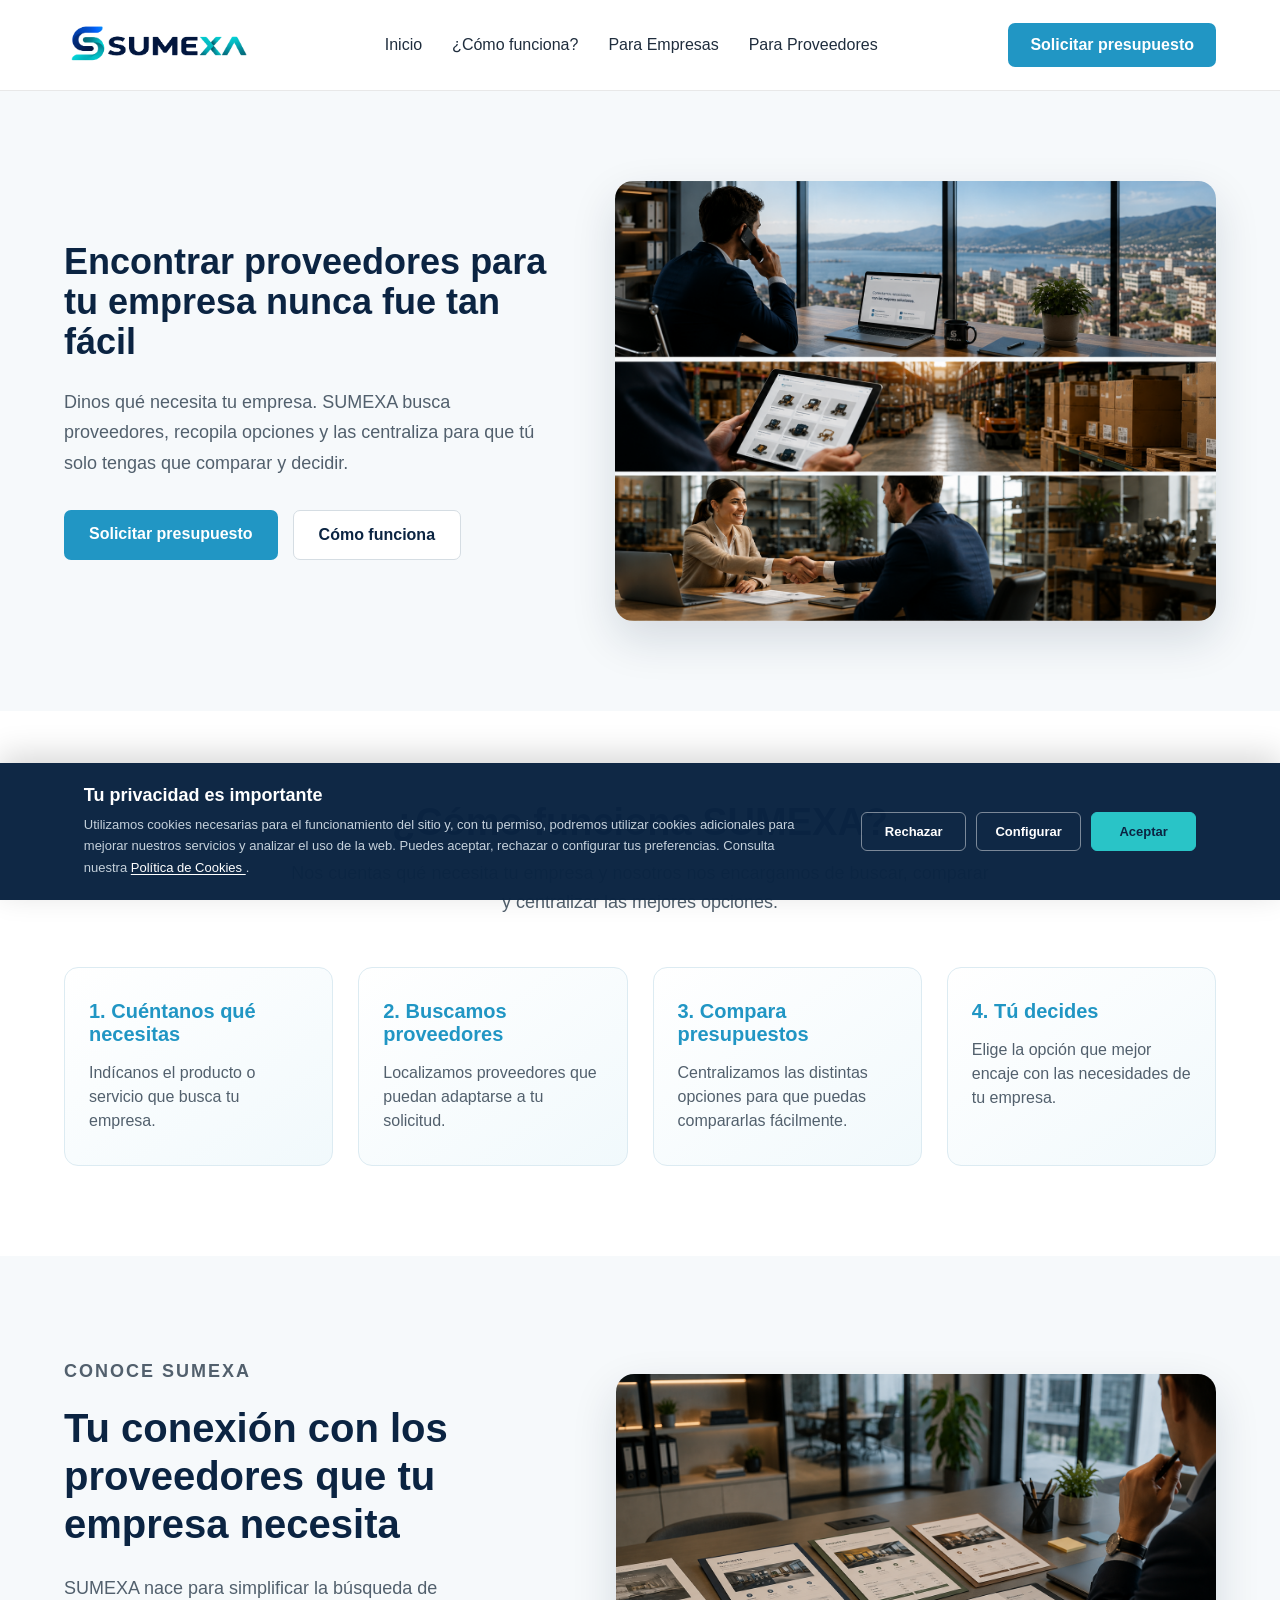
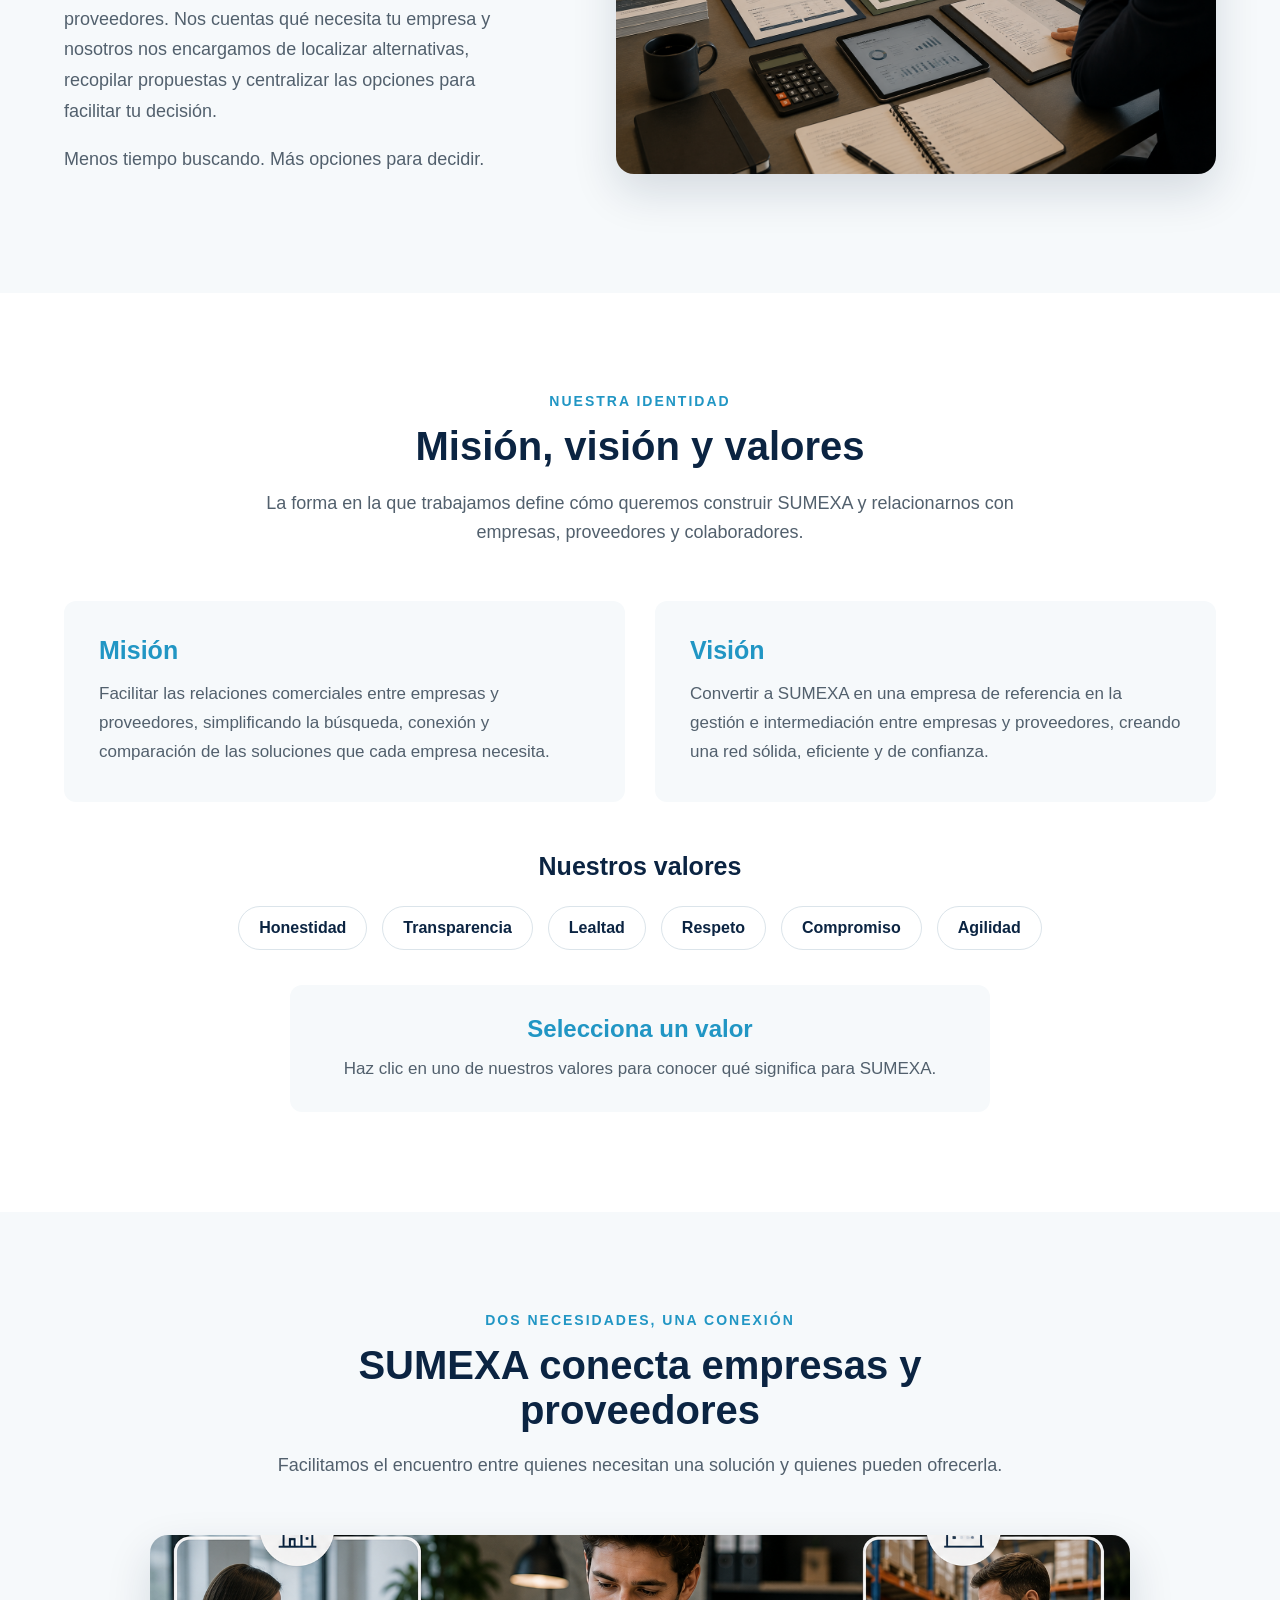
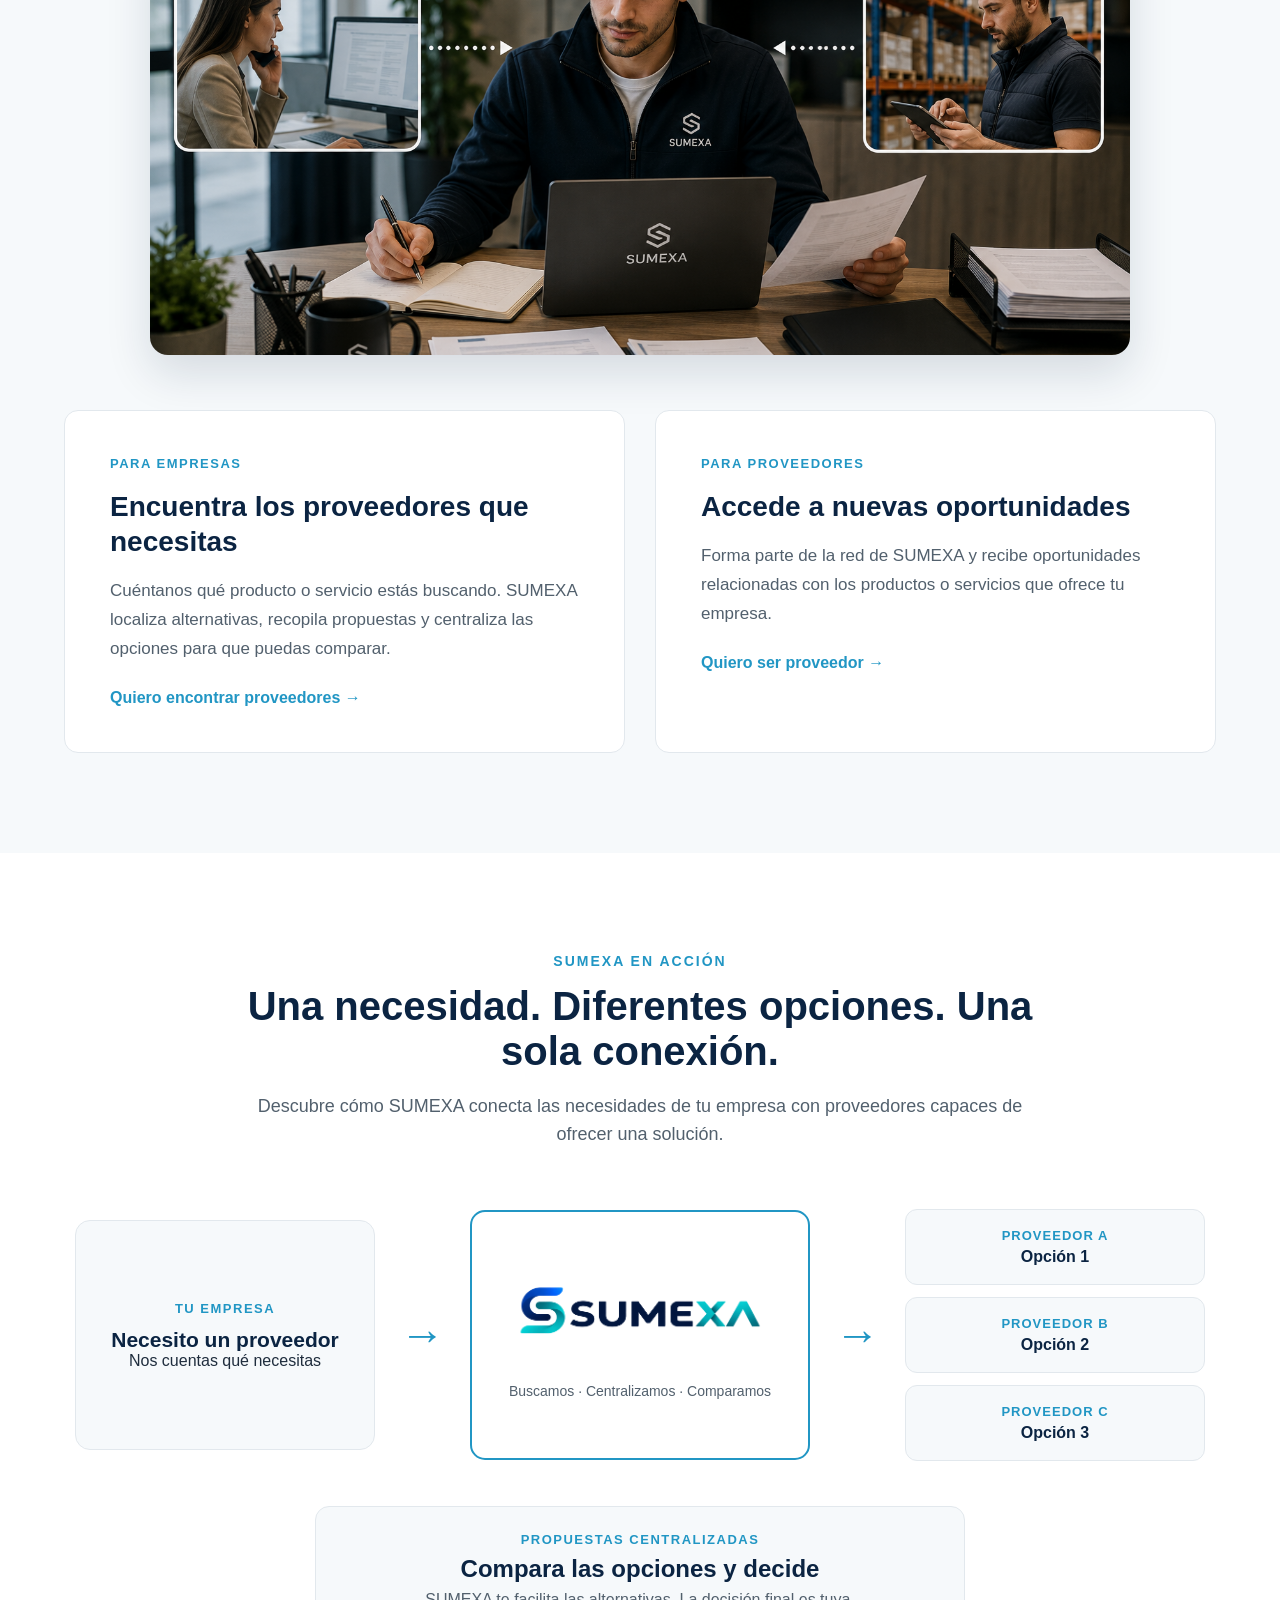
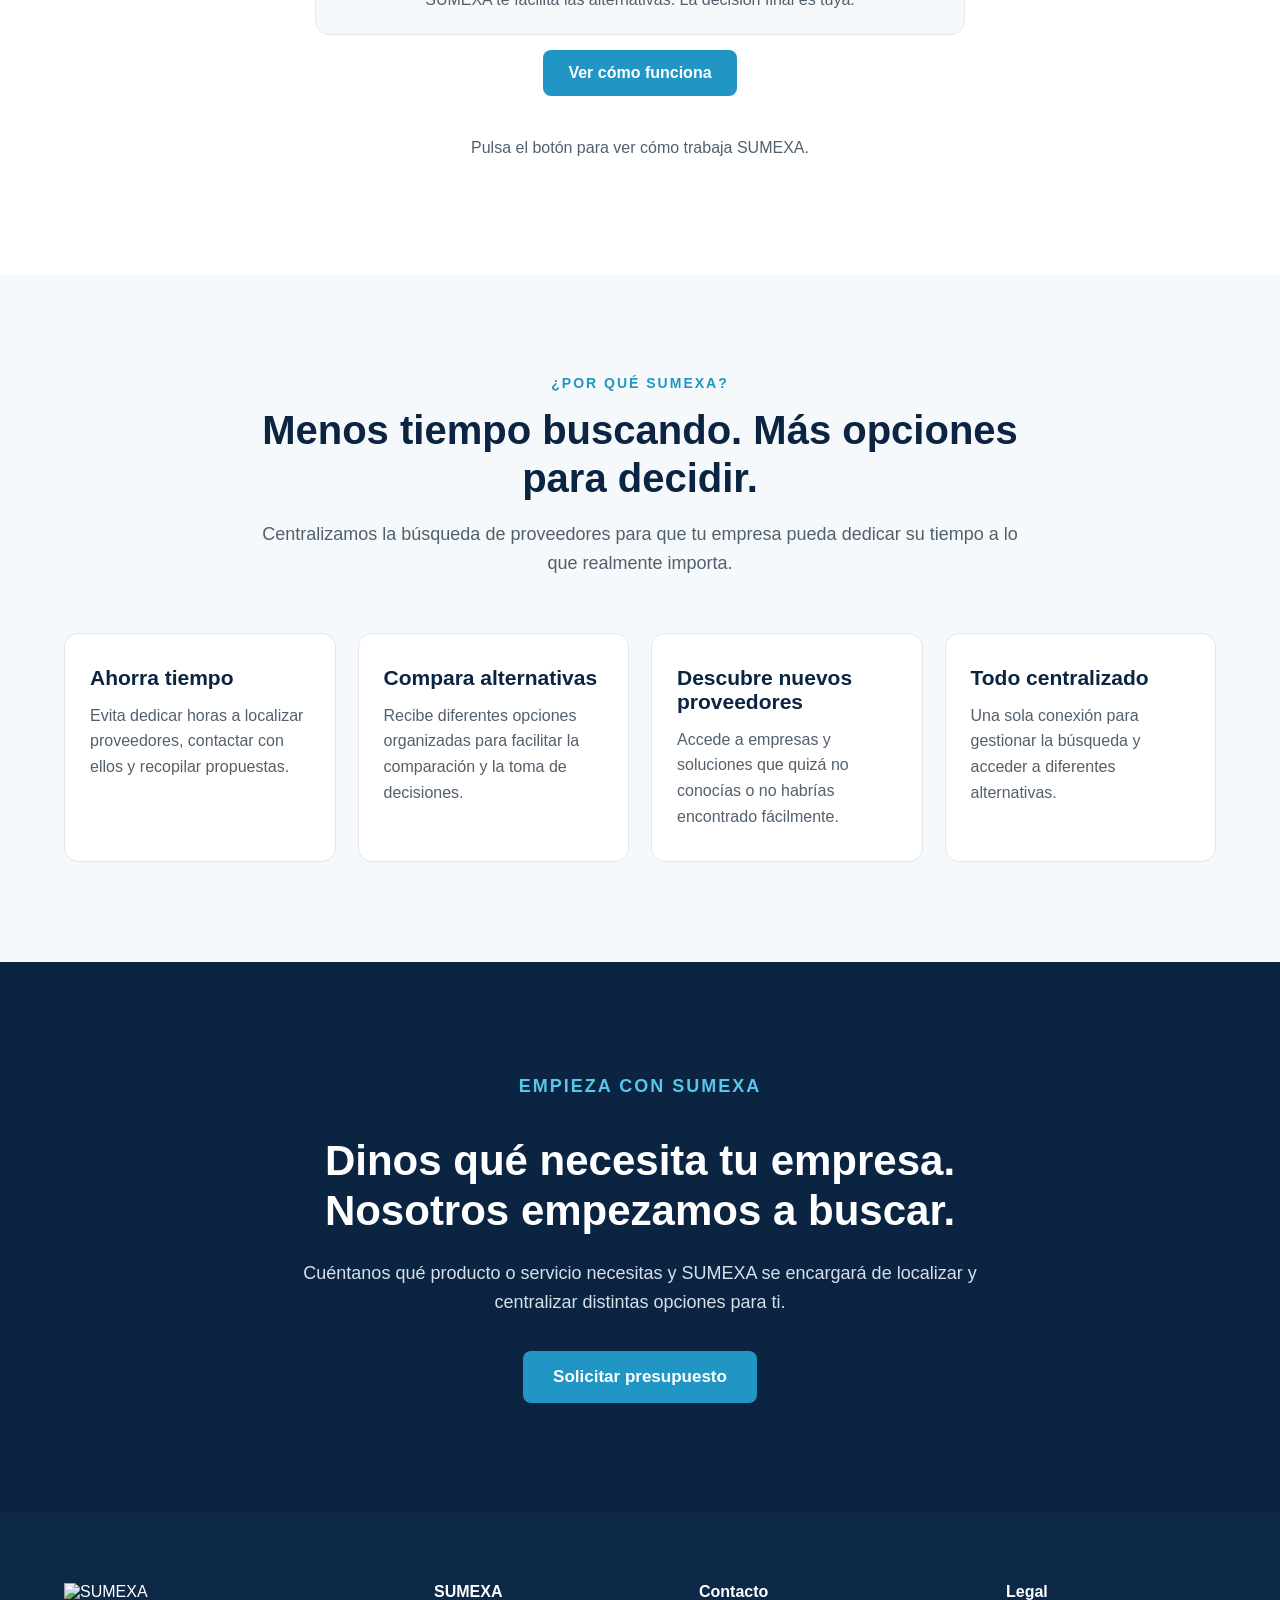
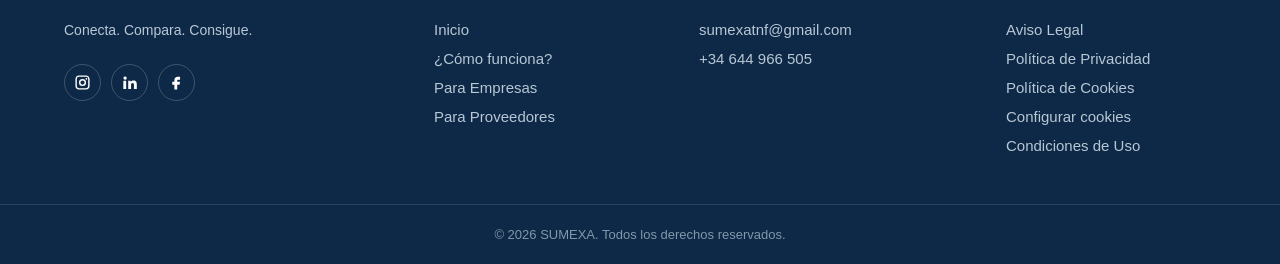
==== index.html @ 38602bdb "Add files via upload" ====
<!DOCTYPE html>
<html lang="es">

<head>
    <meta charset="UTF-8">
    <meta name="viewport" content="width=device-width, initial-scale=1.0">
    <title>SUMEXA | Conecta. Compara. Consigue.</title>
   
    <link rel="stylesheet" href="style.css">
</head>

<body> 
<header class="sumexa-header">
    <div class="sumexa-header-contenido">

        <a href="index.html" class="sumexa-header-logo">
            <img src="SUMEXA-TRANSPARENTE.png" alt="SUMEXA">
        </a>

        <nav class="sumexa-menu">
            <a href="index.html">Inicio</a>
            <a href="como-funciona.html">¿Cómo funciona?</a>
            <a href="para-empresas.html">Para Empresas</a>
            <a href="para-proveedores.html">Para Proveedores</a>
        </nav>

        <a href="solicitar-presupuesto.html" class="sumexa-header-boton">
    Solicitar presupuesto
</a>
<button class="menu-movil-boton" id="menuMovilBoton" aria-label="Abrir menú">
    ☰
</button>
    </div>
</header>
<main>

    <section class="hero">

    <div class="contenedor hero-inicio-grid">

        <div class="hero-inicio-texto">

            <h1>
                Encontrar proveedores para tu empresa nunca fue tan fácil
            </h1>

            <p>
                Dinos qué necesita tu empresa. SUMEXA busca proveedores,
                recopila opciones y las centraliza para que tú solo tengas
                que comparar y decidir.
            </p>

            <div class="hero-botones">
                <a href="solicitar-presupuesto.html" class="boton-principal">Solicitar presupuesto</a>
                <a href="como-funciona.html" class="boton-secundario">Cómo funciona</a>
            </div>

        </div>

        <div class="hero-inicio-imagen">
            <img src="inicio-conexion.png"
                 alt="SUMEXA conectando empresas con diferentes proveedores">
        </div>

    </div>

</section>
<section class="como-funciona">
    <div class="contenedor">

        <h2>¿Cómo funciona SUMEXA?</h2>

        <p class="subtitulo-seccion">
            Nos cuentas qué necesita tu empresa y nosotros nos encargamos de buscar, comparar y centralizar las mejores opciones.
        </p>

        <div class="pasos">

            <div class="paso">
                <h3>1. Cuéntanos qué necesitas</h3>
                <p>Indícanos el producto o servicio que busca tu empresa.</p>
            </div>

            <div class="paso">
                <h3>2. Buscamos proveedores</h3>
                <p>Localizamos proveedores que puedan adaptarse a tu solicitud.</p>
            </div>

            <div class="paso">
                <h3>3. Compara presupuestos</h3>
                <p>Centralizamos las distintas opciones para que puedas compararlas fácilmente.</p>
            </div>

            <div class="paso">
                <h3>4. Tú decides</h3>
                <p>Elige la opción que mejor encaje con las necesidades de tu empresa.</p>
            </div>

        </div>

    </div>
</section>
<section class="que-es-sumexa">
    <div class="contenedor que-es-contenido">

        <div class="que-es-texto">
            <p class="etiqueta">CONOCE SUMEXA</p>

            <h2>Tu conexión con los proveedores que tu empresa necesita</h2>

            <p>
                SUMEXA nace para simplificar la búsqueda de proveedores.
                Nos cuentas qué necesita tu empresa y nosotros nos encargamos
                de localizar alternativas, recopilar propuestas y centralizar
                las opciones para facilitar tu decisión.
            </p>

            <p>
                Menos tiempo buscando. Más opciones para decidir.
            </p>
        </div>

       <div class="que-es-imagen">
    <img src="inicio-comparacion.png"
         alt="Empresa comparando diferentes propuestas de proveedores">
</div>

    </div>
</section>
<section class="identidad-sumexa">
    <div class="contenedor">

        <div class="titulo-identidad">
            <p class="etiqueta">NUESTRA IDENTIDAD</p>
            <h2>Misión, visión y valores</h2>
            <p>
                La forma en la que trabajamos define cómo queremos construir SUMEXA
                y relacionarnos con empresas, proveedores y colaboradores.
            </p>
        </div>

        <div class="bloques-identidad">

            <div class="bloque-identidad">
                <h3>Misión</h3>
                <p>
                    Facilitar las relaciones comerciales entre empresas y proveedores,
                    simplificando la búsqueda, conexión y comparación de las soluciones
                    que cada empresa necesita.
                </p>
            </div>

            <div class="bloque-identidad">
                <h3>Visión</h3>
                <p>
                    Convertir a SUMEXA en una empresa de referencia en la gestión e
                    intermediación entre empresas y proveedores, creando una red sólida,
                    eficiente y de confianza.
                </p>
            </div>

        </div>

        <div class="valores">
            <h3>Nuestros valores</h3>

            <div class="lista-valores">

    <button class="valor-btn" onclick="mostrarValor('honestidad')">Honestidad</button>
    <button class="valor-btn" onclick="mostrarValor('transparencia')">Transparencia</button>
    <button class="valor-btn" onclick="mostrarValor('lealtad')">Lealtad</button>
    <button class="valor-btn" onclick="mostrarValor('respeto')">Respeto</button>
    <button class="valor-btn" onclick="mostrarValor('compromiso')">Compromiso</button>
    <button class="valor-btn" onclick="mostrarValor('agilidad')">Agilidad</button>

</div>

<div id="explicacion-valor" class="explicacion-valor">
    <h4 id="titulo-valor">Selecciona un valor</h4>
    <p id="texto-valor">
        Haz clic en uno de nuestros valores para conocer qué significa para SUMEXA.
    </p>
</div>
        </div>

    </div>
</section>
<section class="para-quien">
    <div class="contenedor">

        <div class="titulo-para-quien">
            <p class="etiqueta">DOS NECESIDADES, UNA CONEXIÓN</p>
            <h2>SUMEXA conecta empresas y proveedores</h2>
            <p>
                Facilitamos el encuentro entre quienes necesitan una solución
                y quienes pueden ofrecerla.
            </p>
        </div>
<div class="para-quien-imagen">
    <img src="inicio-intermediacion.png"
         alt="SUMEXA intermediando entre una empresa y un proveedor">
</div>
        <div class="opciones-sumexa">

            <div class="opcion-sumexa">
                <span class="tipo-opcion">PARA EMPRESAS</span>
                <h3>Encuentra los proveedores que necesitas</h3>
                <p>
                    Cuéntanos qué producto o servicio estás buscando.
                    SUMEXA localiza alternativas, recopila propuestas y
                    centraliza las opciones para que puedas comparar.
                </p>

                <a href="solicitar-presupuesto.html" class="enlace-opcion">
                    Quiero encontrar proveedores →
                </a>
            </div>

            <div class="opcion-sumexa">
                <span class="tipo-opcion">PARA PROVEEDORES</span>
                <h3>Accede a nuevas oportunidades</h3>
                <p>
                    Forma parte de la red de SUMEXA y recibe oportunidades
                    relacionadas con los productos o servicios que ofrece
                    tu empresa.
                </p>

                <a href="#" class="enlace-opcion">
                    Quiero ser proveedor →
                </a>
            </div>

        </div>

    </div>
</section>
<!-- SUMEXA EN ACCIÓN -->

<section class="sumexa-accion">

    <div class="contenedor">

        <div class="titulo-accion">
            <p class="etiqueta">SUMEXA EN ACCIÓN</p>
            <h2>Una necesidad. Diferentes opciones. Una sola conexión.</h2>
            <p>
                Descubre cómo SUMEXA conecta las necesidades de tu empresa
                con proveedores capaces de ofrecer una solución.
            </p>
        </div>

        <div class="flujo-sumexa">

    <!-- EMPRESA -->
    <div class="elemento-flujo empresa-flujo">
        <span>TU EMPRESA</span>
        <h3>Necesito un proveedor</h3>
        <p class="detalle-flujo">Nos cuentas qué necesitas</p>
    </div>

    <div class="flecha-flujo flecha-1">→</div>

    <!-- SUMEXA -->
    <div class="elemento-flujo centro-sumexa">
        <img src="SUMEXA-TRANSPARENTE.png" alt="SUMEXA">
        <p>Buscamos · Centralizamos · Comparamos</p>
    </div>

    <div class="flecha-flujo flecha-2">→</div>

    <!-- PROVEEDORES -->
    <div class="grupo-proveedores">

        <div class="proveedor proveedor-a">
            <span>PROVEEDOR A</span>
            <p>Opción 1</p>
        </div>

        <div class="proveedor proveedor-b">
            <span>PROVEEDOR B</span>
            <p>Opción 2</p>
        </div>

        <div class="proveedor proveedor-c">
            <span>PROVEEDOR C</span>
            <p>Opción 3</p>
        </div>

    </div>

</div>

<div id="resultado-flujo" class="resultado-flujo">
    <span>PROPUESTAS CENTRALIZADAS</span>
    <h3>Compara las opciones y decide</h3>
    <p>SUMEXA te facilita las alternativas. La decisión final es tuya.</p>
</div>

        <button id="iniciar-flujo" class="boton-flujo">
            Ver cómo funciona
        </button>

        <div id="mensaje-flujo" class="mensaje-flujo">
            Pulsa el botón para ver cómo trabaja SUMEXA.
        </div>

    </div>

</section>
<section class="beneficios-sumexa">
    <div class="contenedor">

        <div class="titulo-beneficios">
            <p class="etiqueta">¿POR QUÉ SUMEXA?</p>
            <h2>Menos tiempo buscando. Más opciones para decidir.</h2>
            <p>
                Centralizamos la búsqueda de proveedores para que tu empresa
                pueda dedicar su tiempo a lo que realmente importa.
            </p>
        </div>

        <div class="grid-beneficios">

            <div class="beneficio">
                <h3>Ahorra tiempo</h3>
                <p>
                    Evita dedicar horas a localizar proveedores,
                    contactar con ellos y recopilar propuestas.
                </p>
            </div>

            <div class="beneficio">
                <h3>Compara alternativas</h3>
                <p>
                    Recibe diferentes opciones organizadas para facilitar
                    la comparación y la toma de decisiones.
                </p>
            </div>

            <div class="beneficio">
                <h3>Descubre nuevos proveedores</h3>
                <p>
                    Accede a empresas y soluciones que quizá no conocías
                    o no habrías encontrado fácilmente.
                </p>
            </div>

            <div class="beneficio">
                <h3>Todo centralizado</h3>
                <p>
                    Una sola conexión para gestionar la búsqueda y
                    acceder a diferentes alternativas.
                </p>
            </div>

        </div>

    </div>
</section>
<section class="cta-final">
    <div class="contenedor cta-contenido">

        <p class="etiqueta">EMPIEZA CON SUMEXA</p>

        <h2>Dinos qué necesita tu empresa. Nosotros empezamos a buscar.</h2>

        <p>
            Cuéntanos qué producto o servicio necesitas y SUMEXA se encargará
            de localizar y centralizar distintas opciones para ti.
        </p>

        <a href="solicitar-presupuesto.html" class="boton-cta-final">
    Solicitar presupuesto
</a>

    </div>
</section>
</main>
<footer class="footer-sumexa">

    <div class="contenedor footer-contenido">

        <!-- MARCA -->
        <div class="footer-marca">

            <img src="sumexa-transparente.png" alt="SUMEXA">

            <p>Conecta. Compara. Consigue.</p>

            <div class="footer-redes">

                <!-- Instagram -->
                <a href="https://www.instagram.com/sumexa.es/" target="_blank" aria-label="Instagram">
                    <svg viewBox="0 0 24 24">
                        <path d="M7 2C4.2 2 2 4.2 2 7v10c0 2.8 2.2 5 5 5h10c2.8 0 5-2.2 5-5V7c0-2.8-2.2-5-5-5H7zm10 2c1.7 0 3 1.3 3 3v10c0 1.7-1.3 3-3 3H7c-1.7 0-3-1.3-3-3V7c0-1.7 1.3-3 3-3h10zm.5 1.5a1.25 1.25 0 1 0 0 2.5 1.25 1.25 0 0 0 0-2.5zM12 7a5 5 0 1 0 0 10 5 5 0 0 0 0-10zm0 2a3 3 0 1 1 0 6 3 3 0 0 1 0-6z"/>
                    </svg>
                </a>

                <!-- LinkedIn -->
                <a href="#" target="_blank" aria-label="LinkedIn">
                    <svg viewBox="0 0 24 24">
                        <path d="M5.3 3.5A2.3 2.3 0 1 1 5.3 8a2.3 2.3 0 0 1 0-4.5zM3.3 9.5h4V21h-4V9.5zm6.5 0h3.8v1.6h.1c.5-1 1.8-2 3.8-2 4 0 4.8 2.6 4.8 6.1V21h-4v-5.2c0-1.3 0-3-1.9-3s-2.2 1.4-2.2 2.9V21h-4V9.5z"/>
                    </svg>
                </a>

                <!-- Facebook -->
                <a href="https://www.facebook.com/share/19Upxxxk6L/?mibextid=wwXIfr" target="_blank" aria-label="Facebook">
                    <svg viewBox="0 0 24 24">
                        <path d="M14 8h3V4h-3c-3.3 0-5 2-5 5v2H6v4h3v7h4v-7h3.3l.7-4H13V9c0-.7.3-1 1-1z"/>
                    </svg>
                </a>

            </div>

        </div>


        <!-- NAVEGACIÓN -->
<div class="footer-enlaces footer-nav">

    <h4>SUMEXA</h4>
            <a href="index.html">Inicio</a>
            <a href="como-funciona.html">¿Cómo funciona?</a>
            <a href="para-empresas.html">Para Empresas</a>
            <a href="para-proveedores.html">Para Proveedores</a>

        </div>


        <!-- CONTACTO -->
<div class="footer-enlaces footer-contacto">

    <h4>Contacto</h4>
            <a href="mailto:sumexatnf@gmail.com">
                sumexatnf@gmail.com
            </a>

            <a href="tel:+34644966505">
                +34 644 966 505
            </a>

        </div>


        <!-- LEGAL -->
       <!-- LEGAL -->
<div class="footer-enlaces footer-legal">

    <h4>Legal</h4>
            <a href="aviso-legal.html">Aviso Legal</a>
<a href="politica-privacidad.html">Política de Privacidad</a>
<a href="politica-cookies.html">Política de Cookies</a>
<a href="#" class="abrir-configuracion-cookies">
    Configurar cookies
</a>
<a href="condiciones-uso.html">Condiciones de Uso</a>

        </div>

    </div>


    <!-- PARTE INFERIOR -->
  <div class="footer-inferior">

        <div class="contenedor">
            <p>© 2026 SUMEXA. Todos los derechos reservados.</p>
        </div>

    </div>

</footer>
<script>
    function mostrarValor(valor) {

        const titulo = document.getElementById("titulo-valor");
        const texto = document.getElementById("texto-valor");

        const valores = {

            honestidad: {
                titulo: "Honestidad",
                texto: "Actuamos de forma íntegra y responsable en todas nuestras relaciones comerciales."
            },

            transparencia: {
                titulo: "Transparencia",
                texto: "Ofrecemos información clara y mantenemos una comunicación abierta con empresas y proveedores durante todo el proceso."
            },

            lealtad: {
                titulo: "Lealtad",
                texto: "Buscamos construir relaciones duraderas basadas en la confianza y el respeto a los intereses de quienes colaboran con SUMEXA."
            },

            respeto: {
                titulo: "Respeto",
                texto: "Tratamos de manera profesional y responsable a clientes, proveedores y colaboradores."
            },

            compromiso: {
                titulo: "Compromiso",
                texto: "Nos implicamos activamente en cada solicitud para encontrar soluciones adecuadas a las necesidades de cada empresa."
            },

            agilidad: {
                titulo: "Agilidad",
                texto: "Trabajamos para reducir al máximo los tiempos de búsqueda y conectar a cada empresa con proveedores adecuados lo antes posible."
            }

        };

        titulo.textContent = valores[valor].titulo;
        texto.textContent = valores[valor].texto;
    }
  const botonFlujo = document.getElementById("iniciar-flujo");
const mensajeFlujo = document.getElementById("mensaje-flujo");

const empresaFlujo = document.querySelector(".empresa-flujo");
const centroSumexa = document.querySelector(".centro-sumexa");

const proveedorA = document.querySelector(".proveedor-a");
const proveedorB = document.querySelector(".proveedor-b");
const proveedorC = document.querySelector(".proveedor-c");

const flecha1 = document.querySelector(".flecha-1");
const flecha2 = document.querySelector(".flecha-2");

const resultadoFlujo = document.getElementById("resultado-flujo");


function apagarTodo() {

    empresaFlujo.classList.add("estado-apagado");
    centroSumexa.classList.add("estado-apagado");

    proveedorA.classList.add("estado-apagado");
    proveedorB.classList.add("estado-apagado");
    proveedorC.classList.add("estado-apagado");

    resultadoFlujo.classList.add("estado-apagado");

    flecha1.classList.add("estado-apagado");
    flecha2.classList.add("estado-apagado");
}


function limpiarEstados() {

    const elementos = [
        empresaFlujo,
        centroSumexa,
        proveedorA,
        proveedorB,
        proveedorC,
        resultadoFlujo,
        flecha1,
        flecha2
    ];

    elementos.forEach(function(elemento) {

        elemento.classList.remove(
            "estado-apagado",
            "estado-activo",
            "flecha-activa",
            "proveedor-aparece",
            "resultado-activo"
        );

    });
}


botonFlujo.addEventListener("click", function () {

    limpiarEstados();
    apagarTodo();

    botonFlujo.disabled = true;
    botonFlujo.textContent = "Procesando...";


    /* PASO 1: EMPRESA */

    empresaFlujo.classList.remove("estado-apagado");
    empresaFlujo.classList.add("estado-activo");

    mensajeFlujo.textContent =
        "1. Tu empresa nos comunica qué producto o servicio necesita.";


    /* PASO 2: SUMEXA */

    setTimeout(function () {

        empresaFlujo.classList.remove("estado-activo");
        empresaFlujo.classList.add("estado-apagado");

        flecha1.classList.remove("estado-apagado");
        flecha1.classList.add("flecha-activa");

        centroSumexa.classList.remove("estado-apagado");
        centroSumexa.classList.add("estado-activo");

        mensajeFlujo.textContent =
            "2. SUMEXA analiza la necesidad y comienza la búsqueda.";

    }, 3000);


    /* PASO 3: BÚSQUEDA */

    setTimeout(function () {

        flecha1.classList.remove("flecha-activa");
        flecha1.classList.add("estado-apagado");

        flecha2.classList.remove("estado-apagado");
        flecha2.classList.add("flecha-activa");

        mensajeFlujo.textContent =
            "3. Buscamos proveedores capaces de ofrecer una solución.";

    }, 6000);


    /* APARECE PROVEEDOR A */

    setTimeout(function () {

        proveedorA.classList.remove("estado-apagado");
        proveedorA.classList.add("proveedor-aparece");

    }, 7200);


    /* APARECE PROVEEDOR B */

    setTimeout(function () {

        proveedorB.classList.remove("estado-apagado");
        proveedorB.classList.add("proveedor-aparece");

    }, 8400);


    /* APARECE PROVEEDOR C */

    setTimeout(function () {

        proveedorC.classList.remove("estado-apagado");
        proveedorC.classList.add("proveedor-aparece");

    }, 9600);


    /* PASO 4: CENTRALIZAMOS */

    setTimeout(function () {

        flecha2.classList.remove("flecha-activa");
        flecha2.classList.add("estado-apagado");

        proveedorA.classList.remove("proveedor-aparece");
        proveedorB.classList.remove("proveedor-aparece");
        proveedorC.classList.remove("proveedor-aparece");

        centroSumexa.classList.add("estado-activo");

        mensajeFlujo.textContent =
            "4. SUMEXA recopila y centraliza las distintas propuestas.";

    }, 11500);


    /* PASO 5: DECISIÓN */

    setTimeout(function () {

        limpiarEstados();

        resultadoFlujo.classList.add("resultado-activo");

        mensajeFlujo.innerHTML =
            "<strong>5. Compara las alternativas y elige la opción que mejor encaje con tu empresa.</strong>";

        botonFlujo.disabled = false;
        botonFlujo.textContent = "Volver a verlo";

    }, 14500);

});
</script>
<script>
    const menuBoton = document.getElementById("menuMovilBoton");
    const menu = document.querySelector(".sumexa-menu");
    const botonPresupuesto = document.querySelector(".sumexa-header-boton");

    menuBoton.addEventListener("click", () => {
        menu.classList.toggle("menu-movil-abierto");
        botonPresupuesto.classList.toggle("menu-movil-abierto");
    });
</script>
<!-- =========================
     BANNER DE COOKIES
========================= -->

<script src="cookies.js"></script>
</body>
</html>
---- style.css ----
* {
    margin: 0;
    padding: 0;
    box-sizing: border-box;
}

body {
    font-family: Arial, sans-serif;
    background-color: white;
    color: #1f2d3d;
}

.contenedor {
    width: 90%;
    max-width: 1200px;
    margin: 0 auto;
}

header {
    background-color: white;
    border-bottom: 1px solid #e8e8e8;
}

.cabecera {
    height: 90px;
    display: flex;
    align-items: center;
    justify-content: space-between;
}

.logo img {
    width: 190px;
    height: auto;
    display: block;
}

nav {
    display: flex;
    gap: 30px;
}

nav a {
    text-decoration: none;
    color: #1f2d3d;
    font-size: 16px;
}

nav a:hover {
    color: #2196c4;
}

.boton-cabecera {
    background-color: #2196c4;
    color: white;
    padding: 13px 22px;
    border-radius: 7px;
    text-decoration: none;
    font-weight: 600;
}

/* PORTADA PRINCIPAL */

/* =========================
   INICIO - HERO
========================= */

.hero {
    padding: 90px 0;
    background: #f6f9fb;
}

.hero-inicio-grid {
    display: grid;
    grid-template-columns: 0.9fr 1.1fr;
    gap: 60px;
    align-items: center;
}

.hero-inicio-texto {
    text-align: left;
}

.hero-inicio-texto h1 {
    margin-bottom: 24px;
    font-size: 36px;
    line-height: 1.12;
    color: #0b2442;
}

.hero-inicio-texto > p {
    margin-bottom: 32px;
    font-size: 18px;
    line-height: 1.7;
    color: #52606d;
}

.hero-botones {
    display: flex;
    justify-content: flex-start;
    gap: 15px;
}

.hero-inicio-imagen img {
    width: 100%;
    height: 440px;
    object-fit: cover;
    display: block;
    border-radius: 18px;
    box-shadow: 0 18px 45px rgba(11, 36, 66, 0.14);
}

.boton-principal {
    background-color: #2196c4;
    color: white;
    padding: 15px 25px;
    border-radius: 7px;
    text-decoration: none;
    font-weight: 600;
}

.boton-principal:hover {
    background-color: #187da5;
}

.boton-secundario {
    background-color: white;
    color: #0b2442;
    padding: 15px 25px;
    border: 1px solid #d5dde3;
    border-radius: 7px;
    text-decoration: none;
    font-weight: 600;
}

.boton-secundario:hover {
    background-color: #eef3f6;
}
/* CÓMO FUNCIONA */

.como-funciona {
    padding: 90px 0;
    background-color: white;
    text-align: center;
}

.como-funciona h2 {
    font-size: 38px;
    color: #0b2442;
    margin-bottom: 15px;
}

.subtitulo-seccion {
    max-width: 700px;
    margin: 0 auto 50px;
    font-size: 18px;
    line-height: 1.6;
    color: #52606d;
}

.pasos {
    display: grid;
    grid-template-columns: repeat(4, 1fr);
    gap: 25px;
}

.paso {
    padding: 32px 24px;
    border: 1px solid #dcebf2;
    border-radius: 14px;
    background: linear-gradient(145deg, #ffffff, #f1f9fc);
    text-align: left;
    transition: transform 0.3s ease,
                box-shadow 0.3s ease,
                border-color 0.3s ease;
}
.paso:hover {
    transform: translateY(-7px);
    border-color: #2196c4;
    box-shadow: 0 14px 30px rgba(33, 150, 196, 0.15);
}

.paso h3 {
    font-size: 20px;
    color: #2196c4;
    margin-bottom: 15px;
}

.paso p {
    font-size: 16px;
    line-height: 1.5;
    color: #52606d;
}
/* QUÉ ES SUMEXA */

.que-es-sumexa {
    padding: 100px 0;
    background-color: #f6f9fb;
}

.que-es-contenido {
    display: flex;
    align-items: center;
    justify-content: space-between;
    gap: 80px;
}

.que-es-texto {
    flex: 1;
}

.etiqueta {
    color: #2196c4;
    font-size: 14px;
    font-weight: bold;
    letter-spacing: 2px;
    margin-bottom: 15px;
}

.que-es-texto h2 {
    font-size: 40px;
    line-height: 1.2;
    color: #0b2442;
    margin-bottom: 25px;
}

.que-es-texto p {
    font-size: 18px;
    line-height: 1.7;
    color: #52606d;
    margin-bottom: 18px;
}

.que-es-imagen {
    display: flex;
    align-items: center;
    justify-content: center;
}

.que-es-imagen img {
    width: 100%;
    height: 400px;
    object-fit: cover;
    display: block;
    border-radius: 18px;
    box-shadow: 0 18px 45px rgba(11, 36, 66, 0.14);
}
/* MISIÓN, VISIÓN Y VALORES */

.identidad-sumexa {
    padding: 100px 0;
    background-color: white;
}

.titulo-identidad {
    text-align: center;
    max-width: 750px;
    margin: 0 auto 55px;
}

.titulo-identidad h2 {
    font-size: 40px;
    color: #0b2442;
    margin-bottom: 20px;
}

.titulo-identidad > p:last-child {
    font-size: 18px;
    line-height: 1.6;
    color: #52606d;
}

.bloques-identidad {
    display: grid;
    grid-template-columns: repeat(2, 1fr);
    gap: 30px;
    margin-bottom: 50px;
}

.bloque-identidad {
    padding: 35px;
    background-color: #f6f9fb;
    border-radius: 12px;
}

.bloque-identidad h3 {
    font-size: 25px;
    color: #2196c4;
    margin-bottom: 15px;
}

.bloque-identidad p {
    font-size: 17px;
    line-height: 1.7;
    color: #52606d;
}

.valores {
    text-align: center;
}

.valores h3 {
    font-size: 25px;
    color: #0b2442;
    margin-bottom: 25px;
}

.lista-valores {
    display: flex;
    justify-content: center;
    flex-wrap: wrap;
    gap: 15px;
}

.lista-valores span {
    padding: 12px 20px;
    border: 1px solid #dbe4ea;
    border-radius: 30px;
    font-weight: 600;
    color: #0b2442;
    background-color: white;
}
.valor-btn {
    padding: 12px 20px;
    border: 1px solid #dbe4ea;
    border-radius: 30px;
    font-weight: 600;
    color: #0b2442;
    background-color: white;
    cursor: pointer;
    font-size: 16px;
}

.valor-btn:hover {
    background-color: #2196c4;
    color: white;
    border-color: #2196c4;
}

.explicacion-valor {
    max-width: 700px;
    margin: 35px auto 0;
    padding: 30px;
    background-color: #f6f9fb;
    border-radius: 12px;
    text-align: center;
}

.explicacion-valor h4 {
    font-size: 24px;
    color: #2196c4;
    margin-bottom: 12px;
}

.explicacion-valor p {
    font-size: 17px;
    line-height: 1.6;
    color: #52606d;
}
/* PARA QUIÉN ES SUMEXA */

.para-quien {
    padding: 100px 0;
    background-color: #f6f9fb;
}

.titulo-para-quien {
    text-align: center;
    max-width: 750px;
    margin: 0 auto 55px;
}

.titulo-para-quien h2 {
    font-size: 40px;
    color: #0b2442;
    margin-bottom: 18px;
}

.titulo-para-quien > p:last-child {
    font-size: 18px;
    line-height: 1.6;
    color: #52606d;
}

.opciones-sumexa {
    display: grid;
    grid-template-columns: repeat(2, 1fr);
    gap: 30px;
}

.opcion-sumexa {
    background-color: white;
    padding: 45px;
    border-radius: 14px;
    border: 1px solid #e2e8ed;
}

.tipo-opcion {
    display: block;
    color: #2196c4;
    font-size: 13px;
    font-weight: bold;
    letter-spacing: 1.5px;
    margin-bottom: 18px;
}

.opcion-sumexa h3 {
    font-size: 28px;
    line-height: 1.25;
    color: #0b2442;
    margin-bottom: 18px;
}

.opcion-sumexa p {
    font-size: 17px;
    line-height: 1.7;
    color: #52606d;
    margin-bottom: 25px;
}

.enlace-opcion {
    color: #2196c4;
    text-decoration: none;
    font-weight: 600;
    font-size: 16px;
}

.enlace-opcion:hover {
    text-decoration: underline;
}
/* SUMEXA EN ACCIÓN */

.sumexa-accion {
    padding: 100px 0;
    background-color: white;
    text-align: center;
}

.titulo-accion {
    max-width: 800px;
    margin: 0 auto 60px;
}

.titulo-accion h2 {
    font-size: 40px;
    color: #0b2442;
    margin-bottom: 18px;
}

.titulo-accion > p:last-child {
    font-size: 18px;
    line-height: 1.6;
    color: #52606d;
}

/* FLUJO */

.flujo-sumexa {
    display: flex;
    align-items: center;
    justify-content: center;
    gap: 25px;
    margin: 50px auto;
}

.elemento-flujo {
    width: 310px;
    min-height: 220px;
    padding: 35px 30px;
    border: 1px solid #e2e8ed;
    border-radius: 15px;
    display: flex;
    flex-direction: column;
    justify-content: center;
    background-color: #f6f9fb;
}

.elemento-flujo span {
    color: #2196c4;
    font-size: 13px;
    font-weight: bold;
    letter-spacing: 1.5px;
    margin-bottom: 12px;
}

.elemento-flujo h3 {
    color: #0b2442;
    font-size: 21px;
}

/* SUMEXA CENTRAL */

.centro-sumexa {
    background-color: white;
    border: 2px solid #2196c4;
    width: 360px;
    min-height: 240px;
}

.centro-sumexa img {
    width: 260px;
    max-width: 100%;
    height: auto;
    margin: 0 auto 25px;
}

.centro-sumexa p {
    color: #52606d;
    font-size: 14px;
    line-height: 1.5;
}

/* FLECHAS */

.flecha-flujo {
    font-size: 45px;
    color: #2196c4;
    font-weight: bold;
}

/* BOTÓN */

.boton-flujo {
    margin-top: 15px;
    padding: 14px 25px;
    border: none;
    border-radius: 8px;
    background-color: #2196c4;
    color: white;
    font-size: 16px;
    font-weight: 600;
    cursor: pointer;
}

.boton-flujo:hover {
    background-color: #187da5;
}

/* MENSAJE */

.mensaje-flujo {
    max-width: 650px;
    margin: 25px auto 0;
    padding: 18px;
    color: #52606d;
    font-size: 16px;
}
/* AJUSTE DEL NUEVO FLUJO */

.flujo-sumexa {
    display: grid;
    grid-template-columns: 300px 55px 340px 55px 300px;
    align-items: center;
    justify-content: center;
    gap: 20px;
    margin: 60px auto 45px;
}

/* EMPRESA */

.empresa-flujo {
    width: 300px;
    min-height: 230px;
}

/* SUMEXA */

.centro-sumexa {
    width: 340px;
    min-height: 250px;
}

/* ZONA PROVEEDORES */

.grupo-proveedores {
    width: 300px;
    display: flex;
    flex-direction: column;
    gap: 12px;
}

.proveedor {
    width: 100%;
    padding: 18px 20px;
    background-color: #f6f9fb;
    border: 1px solid #e2e8ed;
    border-radius: 12px;
    text-align: center;
}

.proveedor span {
    display: block;
    color: #2196c4;
    font-size: 13px;
    font-weight: bold;
    letter-spacing: 1px;
    margin-bottom: 5px;
}

.proveedor p {
    color: #0b2442;
    font-size: 16px;
    font-weight: 600;
}

/* RESULTADO FINAL */

.resultado-flujo {
    max-width: 650px;
    margin: 20px auto 0;
    padding: 25px 30px;
    background-color: #f6f9fb;
    border: 1px solid #e2e8ed;
    border-radius: 14px;
    text-align: center;
}

.resultado-flujo span {
    display: block;
    color: #2196c4;
    font-size: 13px;
    font-weight: bold;
    letter-spacing: 1.5px;
    margin-bottom: 8px;
}

.resultado-flujo h3 {
    color: #0b2442;
    font-size: 24px;
    margin-bottom: 8px;
}

.resultado-flujo p {
    color: #52606d;
    font-size: 16px;
}
/* FLUJO INTERACTIVO AVANZADO */

.flujo-sumexa,
.resultado-flujo,
.proveedor,
.flecha-flujo,
.empresa-flujo,
.centro-sumexa {
    transition: all 0.45s ease;
}

.estado-apagado {
    opacity: 0.28;
    filter: grayscale(0.25);
}

.estado-activo {
    opacity: 1;
    transform: scale(1.06);
    border-color: #2196c4 !important;
    background-color: #eef9fd !important;
    box-shadow: 0 14px 35px rgba(33, 150, 196, 0.22);
}

.flecha-activa {
    opacity: 1;
    transform: scale(1.35);
    color: #2196c4;
}

.proveedor-aparece {
    opacity: 1 !important;
    transform: translateX(0) scale(1.03);
    border-color: #2196c4;
}

.resultado-activo {
    transform: scale(1.04);
    border-color: #2196c4;
    box-shadow: 0 12px 30px rgba(33, 150, 196, 0.18);
}

@media (prefers-reduced-motion: reduce) {
    .flujo-sumexa,
    .resultado-flujo,
    .proveedor,
    .flecha-flujo,
    .empresa-flujo,
    .centro-sumexa {
        transition: none;
    }
}
/* BENEFICIOS SUMEXA */

.beneficios-sumexa {
    padding: 100px 0;
    background-color: #f6f9fb;
}

.titulo-beneficios {
    max-width: 760px;
    margin: 0 auto 55px;
    text-align: center;
}

.titulo-beneficios h2 {
    font-size: 40px;
    line-height: 1.2;
    color: #0b2442;
    margin-bottom: 18px;
}

.titulo-beneficios > p:last-child {
    font-size: 18px;
    line-height: 1.6;
    color: #52606d;
}

.grid-beneficios {
    display: grid;
    grid-template-columns: repeat(4, 1fr);
    gap: 22px;
}

.beneficio {
    padding: 32px 25px;
    background-color: white;
    border: 1px solid #e2e8ed;
    border-radius: 14px;
    transition: transform 0.3s ease, box-shadow 0.3s ease;
}

.beneficio:hover {
    transform: translateY(-6px);
    box-shadow: 0 12px 30px rgba(11, 36, 66, 0.08);
}

.beneficio h3 {
    font-size: 21px;
    color: #0b2442;
    margin-bottom: 13px;
}

.beneficio p {
    font-size: 16px;
    line-height: 1.6;
    color: #52606d;
}
/* CTA FINAL */

.cta-final {
    padding: 110px 0;
    background-color: #0b2442;
    text-align: center;
}

.cta-contenido {
    max-width: 800px;
}

.cta-final .etiqueta {
    color: #56c7e8;
}

.cta-final h2 {
    font-size: 42px;
    line-height: 1.2;
    color: white;
    margin-bottom: 22px;
}

.cta-final p {
    max-width: 680px;
    margin: 0 auto 35px;
    font-size: 18px;
    line-height: 1.6;
    color: #d6e1ea;
}

.boton-cta-final {
    display: inline-block;
    background-color: #2196c4;
    color: white;
    padding: 16px 30px;
    border-radius: 8px;
    text-decoration: none;
    font-size: 17px;
    font-weight: 600;
}

.boton-cta-final:hover {
    background-color: #2aa9d8;
}
/* =========================
   FOOTER SUMEXA
========================= */

.footer-sumexa {
    background-color: #0d2947;
    color: white;
    padding-top: 70px;
}

.footer-contenido {
    display: grid;
    grid-template-columns: 2fr 1fr 1.3fr 1fr;
    gap: 50px;
    padding-bottom: 55px;
    align-items: start;
}

.footer-marca img {
    width: 210px;
    max-width: 100%;
    height: auto;
    margin-bottom: 18px;
}

.footer-marca p {
    color: #b8c7d4;
    font-size: 16px;
}

/* REDES SOCIALES */

.footer-redes {
    display: flex;
    align-items: center;
    gap: 14px;
    margin-top: 22px;
}

.footer-redes a {
    width: 40px;
    height: 40px;
    display: flex;
    align-items: center;
    justify-content: center;
    border: 1px solid rgba(41, 196, 199, 0.45);
    border-radius: 50%;
    color: #29c4c7;
    transition: all 0.3s ease;
}

.footer-redes svg {
    width: 20px;
    height: 20px;
    fill: currentColor;
}

.footer-redes a:hover {
    background-color: #29c4c7;
    color: #0d2947;
    transform: translateY(-3px);
    box-shadow: 0 7px 18px rgba(41, 196, 199, 0.20);
}

/* ENLACES */

.footer-enlaces {
    display: flex;
    flex-direction: column;
    gap: 12px;
}

.footer-enlaces h4 {
    font-size: 16px;
    margin-bottom: 8px;
    color: white;
}

.footer-enlaces a {
    color: #b8c7d4;
    text-decoration: none;
    font-size: 15px;
    transition: color 0.3s ease;
}

.footer-enlaces a:hover {
    color: #29c4c7;
}

/* PARTE INFERIOR */

.footer-inferior {
    border-top: 1px solid rgba(255, 255, 255, 0.12);
    padding: 20px 0;
}

.footer-inferior p {
    color: #8496a6;
    font-size: 14px;
}
/* =========================
   PÁGINA CÓMO FUNCIONA
========================= */

.hero-como {
    padding: 120px 0;
    background: linear-gradient(135deg, #f6f9fb 0%, #edf8fc 100%);
    text-align: center;
}

.hero-como-contenido {
    max-width: 900px;
}

.hero-como h1 {
    font-size: 52px;
    line-height: 1.15;
    color: #0b2442;
    margin: 18px 0 25px;
}

.hero-como-texto {
    max-width: 750px;
    margin: 0 auto 35px;
    font-size: 19px;
    line-height: 1.7;
    color: #52606d;
}
/* =========================
   PROCESO CÓMO FUNCIONA
========================= */

.proceso-detallado {
    padding: 110px 0;
    background-color: white;
}

.titulo-proceso {
    max-width: 760px;
    margin: 0 auto 65px;
    text-align: center;
}

.titulo-proceso h2 {
    font-size: 40px;
    color: #0b2442;
    margin-bottom: 18px;
}

.titulo-proceso > p:last-child {
    font-size: 18px;
    line-height: 1.6;
    color: #52606d;
}

.linea-proceso {
    display: grid;
    grid-template-columns: 1fr 45px 1fr 45px 1fr 45px 1fr;
    align-items: stretch;
    gap: 15px;
}

.paso-detallado {
    padding: 32px 24px;
    background: linear-gradient(145deg, #ffffff, #f3fafc);
    border: 1px solid #dcebf2;
    border-radius: 16px;
    transition: all 0.3s ease;
}

.paso-detallado:hover {
    transform: translateY(-7px);
    border-color: #2196c4;
    box-shadow: 0 14px 30px rgba(33, 150, 196, 0.15);
}

.numero-detallado {
    width: 54px;
    height: 54px;
    display: flex;
    align-items: center;
    justify-content: center;

    margin-bottom: 22px;

    background-color: #2196c4;
    color: white;
    border-radius: 50%;

    font-weight: 700;
    font-size: 18px;

    box-shadow: 0 7px 18px rgba(33, 150, 196, 0.2);
}

.paso-detallado h3 {
    font-size: 21px;
    color: #2196c4;
    margin-bottom: 14px;
}

.paso-detallado p {
    font-size: 16px;
    line-height: 1.65;
    color: #52606d;
}

.conector-proceso {
    display: flex;
    align-items: center;
    justify-content: center;

    font-size: 32px;
    font-weight: bold;
    color: #29c4c7;
}
/* =========================
   GESTIÓN SUMEXA
========================= */

.gestion-sumexa {
    padding: 110px 0;
    background-color: #f6f9fb;
}

.gestion-contenido {
    display: grid;
    grid-template-columns: 1fr 1.1fr;
    gap: 90px;
    align-items: center;
}

.gestion-texto h2 {
    font-size: 42px;
    line-height: 1.2;
    color: #0b2442;
    margin: 16px 0 25px;
}

.gestion-intro {
    font-size: 18px;
    line-height: 1.7;
    color: #52606d;
    margin-bottom: 25px;
}

.gestion-destacado {
    font-size: 19px;
    line-height: 1.6;
    font-weight: 600;
    color: #0b2442;
    padding-left: 20px;
    border-left: 4px solid #29c4c7;
}

.gestion-lista {
    display: flex;
    flex-direction: column;
    gap: 16px;
}

.gestion-item {
    display: flex;
    gap: 20px;
    align-items: flex-start;

    padding: 22px;

    background-color: white;
    border: 1px solid #e2e8ed;
    border-radius: 14px;

    transition: all 0.3s ease;
}

.gestion-item:hover {
    transform: translateX(7px);
    border-color: #2196c4;
    box-shadow: 0 10px 25px rgba(33, 150, 196, 0.10);
}

.gestion-item span {
    color: #29c4c7;
    font-size: 15px;
    font-weight: 700;
}

.gestion-item h3 {
    color: #0b2442;
    font-size: 19px;
    margin-bottom: 7px;
}

.gestion-item p {
    color: #52606d;
    font-size: 15px;
    line-height: 1.55;
}
/* =========================
   RESULTADO SUMEXA
========================= */

.resultado-sumexa {
    padding: 110px 0;
    background-color: white;
    text-align: center;
}

.resultado-contenido {
    max-width: 1050px;
}

.resultado-sumexa h2 {
    font-size: 42px;
    line-height: 1.2;
    color: #0b2442;
    margin: 16px 0 22px;
}

.resultado-texto {
    max-width: 720px;
    margin: 0 auto 55px;
    font-size: 18px;
    line-height: 1.7;
    color: #52606d;
}

.resultado-tarjetas {
    display: grid;
    grid-template-columns: repeat(3, 1fr);
    gap: 24px;
}

.resultado-item {
    padding: 35px 28px;
    background-color: #f6f9fb;
    border: 1px solid #e2e8ed;
    border-radius: 16px;
    transition: all 0.3s ease;
}

.resultado-item:hover {
    transform: translateY(-7px);
    border-color: #29c4c7;
    box-shadow: 0 14px 30px rgba(33, 150, 196, 0.13);
}

.resultado-item span {
    display: flex;
    align-items: center;
    justify-content: center;

    width: 45px;
    height: 45px;
    margin: 0 auto 20px;

    border-radius: 50%;
    background-color: #29c4c7;
    color: white;

    font-size: 20px;
    font-weight: bold;
}

.resultado-item h3 {
    color: #0b2442;
    font-size: 20px;
    margin-bottom: 12px;
}

.resultado-item p {
    color: #52606d;
    font-size: 15px;
    line-height: 1.6;
}
/* =========================
   CASO PRÁCTICO ANIMADO
========================= */

.caso-animado {
    padding: 110px 0;
    background: #f6f9fb;
}

.titulo-caso {
    max-width: 800px;
    margin: 0 auto 55px;
    text-align: center;
}

.titulo-caso h2 {
    font-size: 42px;
    line-height: 1.2;
    color: #0b2442;
    margin: 16px 0 18px;
}

.titulo-caso > p:last-child {
    font-size: 18px;
    line-height: 1.7;
    color: #52606d;
}


/* CONTENEDOR PRINCIPAL */

.caso-escenario {
    max-width: 1050px;
    margin: 0 auto;
    text-align: center;
}

.caso-pantalla {
    position: relative;
    min-height: 520px;
    background: white;
    border: 1px solid #dcebf2;
    border-radius: 20px;
    overflow: hidden;
    box-shadow: 0 18px 45px rgba(11, 36, 66, 0.08);
}


/* CADA ETAPA */

.caso-etapa {
    display: none;
    min-height: 520px;
    padding: 45px;
    animation: aparecerCaso 0.7s ease;
}

.caso-etapa.activa {
    display: flex;
}


/* PASO 1 */

#caso-etapa-1 {
    align-items: center;
    gap: 50px;
    text-align: left;
}

.caso-imagen {
    width: 55%;
    height: 400px;
    overflow: hidden;
    border-radius: 16px;
}

.caso-imagen img {
    width: 100%;
    height: 100%;
    object-fit: cover;
    display: block;
}

.caso-texto {
    flex: 1;
}

.caso-texto span {
    display: inline-block;
    margin-bottom: 12px;
    color: #29a9ce;
    font-size: 14px;
    font-weight: 700;
    letter-spacing: 1.2px;
}

.caso-texto h3 {
    font-size: 30px;
    line-height: 1.25;
    color: #0b2442;
    margin-bottom: 16px;
}

.caso-texto p {
    font-size: 17px;
    line-height: 1.7;
    color: #52606d;
}


/* PASO 2 - SUMEXA */

#caso-etapa-2 {
    flex-direction: column;
    align-items: center;
    justify-content: center;
}

.caso-logo {
    margin-bottom: 35px;
}

.caso-logo img {
    width: 280px;
    max-width: 90%;
    height: auto;
    display: block;
}

#caso-etapa-2 .caso-texto {
    max-width: 650px;
}


/* PASO 3 - PROVEEDORES */

#caso-etapa-3 {
    flex-direction: column;
    justify-content: center;
}

#caso-etapa-3 .caso-texto {
    margin-bottom: 35px;
}

.caso-proveedores {
    display: grid;
    grid-template-columns: repeat(3, 1fr);
    gap: 22px;
}

.caso-proveedor {
    background: #f6f9fb;
    border: 1px solid #dcebf2;
    border-radius: 15px;
    overflow: hidden;
    transition: all 0.3s ease;
}

.caso-proveedor:hover {
    transform: translateY(-6px);
    border-color: #2196c4;
    box-shadow: 0 12px 25px rgba(33, 150, 196, 0.13);
}

.caso-proveedor img {
    width: 100%;
    height: 190px;
    object-fit: contain;
    display: block;
    background: white;
}

.caso-proveedor h4 {
    color: #0b2442;
    font-size: 18px;
    margin: 18px 0 5px;
}

.caso-proveedor p {
    color: #52606d;
    margin-bottom: 18px;
}


/* PASOS 4 Y 5 */

#caso-etapa-4,
#caso-etapa-5 {
    align-items: center;
    justify-content: center;
}

#caso-etapa-4 .caso-texto,
#caso-etapa-5 .caso-texto {
    max-width: 700px;
}


/* BOTÓN */

.boton-caso {
    margin-top: 30px;
    padding: 15px 30px;
    border: none;
    border-radius: 8px;
    background: #2196c4;
    color: white;
    font-size: 16px;
    font-weight: 600;
    cursor: pointer;
    transition: all 0.3s ease;
}

.boton-caso:hover {
    background: #2aa9d8;
    transform: translateY(-2px);
}

.boton-caso:disabled {
    opacity: 0.65;
    cursor: default;
    transform: none;
}


/* AVISO */

.aviso-caso {
    max-width: 700px;
    margin: 16px auto 0;
    font-size: 13px;
    color: #8496a6;
}


/* ANIMACIÓN DE ENTRADA */

@keyframes aparecerCaso {
    from {
        opacity: 0;
        transform: translateY(18px);
    }

    to {
        opacity: 1;
        transform: translateY(0);
    }
}


/* MÓVIL */

@media (max-width: 800px) {

    .caso-etapa {
        padding: 28px;
    }

    #caso-etapa-1 {
        flex-direction: column;
    }

    .caso-imagen {
        width: 100%;
        height: 260px;
    }

    .caso-proveedores {
        grid-template-columns: 1fr;
    }

    .caso-pantalla {
        min-height: auto;
    }
}
/* APARICIÓN PROGRESIVA DE REQUISITOS */

.requisito-caso {
    opacity: 0;
    transform: translateY(15px);
}

.requisito-caso.requisito-visible {
    opacity: 1;
    transform: translateY(0);
    transition: opacity 0.5s ease, transform 0.5s ease;
}

.busqueda-caso {
    opacity: 0;
    transform: translateY(12px);
}

.busqueda-caso.busqueda-visible {
    opacity: 1;
    transform: translateY(0);
    transition: opacity 0.5s ease, transform 0.5s ease;
}
/* APARICIÓN PROGRESIVA DE PROVEEDORES */

.caso-proveedor {
    opacity: 0;
    transform: translateY(20px);
}

.caso-proveedor.proveedor-visible {
    opacity: 1;
    transform: translateY(0);
    transition: opacity 0.55s ease, transform 0.55s ease;
}
/* LOGO DEL DOCUMENTO SUMEXA - PASO 4 */

.documento-cabecera img {
    width: 150px;
    max-width: 150px;
    height: auto;
    object-fit: contain;
    display: block;
    flex-shrink: 0;
}
/* SILLAS DEL DOCUMENTO - PASO 4 */

.presupuesto-proveedor img {
    width: 85px;
    height: 85px;
    object-fit: contain;
    display: block;
    margin: 0 auto 10px;
}
/* =========================
   PASO 4 - DOCUMENTO SUMEXA
========================= */

#caso-etapa-4 {
    align-items: center;
    justify-content: center;
    padding: 35px;
}

.documento-sumexa {
    width: 100%;
    max-width: 900px;
    background: white;
    border: 1px solid #dcebf2;
    border-radius: 18px;
    padding: 34px;
    box-shadow: 0 14px 35px rgba(11, 36, 66, 0.08);
    text-align: left;
}


/* CABECERA */

.documento-cabecera {
    display: flex;
    justify-content: space-between;
    align-items: center;
    gap: 30px;
    padding-bottom: 22px;
    border-bottom: 1px solid #e6edf2;
}

.documento-cabecera img {
    width: 145px;
    max-width: 145px;
    height: auto;
    object-fit: contain;
}

.documento-titulo {
    text-align: right;
}

.documento-titulo span {
    display: block;
    color: #0b2442;
    font-size: 17px;
    font-weight: 700;
    letter-spacing: 0.8px;
}

.documento-titulo p {
    margin-top: 5px;
    color: #8496a6;
    font-size: 13px;
}


/* NECESIDAD */

.documento-necesidad {
    padding: 22px 0;
}

.documento-necesidad span {
    display: block;
    margin-bottom: 7px;
    color: #29a9ce;
    font-size: 12px;
    font-weight: 700;
    letter-spacing: 1px;
}

.documento-necesidad h3 {
    color: #0b2442;
    font-size: 22px;
    margin-bottom: 6px;
}

.documento-necesidad p {
    color: #52606d;
    font-size: 14px;
}


/* TABLA */

.tabla-presupuestos {
    display: grid;
    grid-template-columns: 1.1fr repeat(3, 1fr);
    border: 1px solid #dcebf2;
    border-radius: 14px;
    overflow: hidden;
}

.presupuesto-columna {
    display: grid;
    grid-template-rows: 125px repeat(5, 48px);
    background: white;
    border-left: 1px solid #e6edf2;
}

.presupuesto-columna:first-child {
    border-left: none;
}

.presupuesto-columna > p {
    display: flex;
    align-items: center;
    justify-content: center;
    margin: 0;
    padding: 8px;
    border-top: 1px solid #e6edf2;
    color: #52606d;
    font-size: 14px;
    text-align: center;
}

.presupuesto-etiquetas > p {
    justify-content: flex-start;
    font-weight: 600;
    color: #0b2442;
    padding-left: 18px;
    background: #f8fafb;
}

.presupuesto-vacio {
    background: #f8fafb;
}


/* PROVEEDORES */

.presupuesto-proveedor {
    display: flex;
    flex-direction: column;
    align-items: center;
    justify-content: center;
    padding: 10px;
}

.presupuesto-proveedor img {
    width: 74px;
    height: 74px;
    object-fit: contain;
    display: block;
    margin-bottom: 5px;
}

.presupuesto-proveedor strong {
    color: #0b2442;
    font-size: 14px;
}

.precio-presupuesto {
    color: #2196c4 !important;
    font-weight: 700;
    font-size: 16px !important;
}


/* PIE */

.documento-pie {
    margin-top: 20px;
    padding-top: 18px;
    border-top: 1px solid #e6edf2;
}

.documento-pie p {
    color: #52606d;
    font-size: 13px;
    line-height: 1.6;
}

.documento-pie span {
    display: block;
    margin-top: 7px;
    color: #8496a6;
    font-size: 11px;
}
/* =========================
   MARCA SUMEXA - CASO PRÁCTICO
========================= */

.caso-etapa {
    position: relative;
}

.marca-caso-sumexa {
    position: absolute;
    top: 22px;
    right: 26px;
    z-index: 5;
}

.marca-caso-sumexa img {
    width: 105px;
    height: auto;
    display: block;
    opacity: 0.72;
}
/* =========================
   PASO 2 - DOS COLUMNAS
========================= */

.paso2-contenido {
    width: 100%;
    display: grid;
    grid-template-columns: 1.05fr 0.95fr;
    gap: 45px;
    align-items: center;
    padding: 45px 55px;
}

.paso2-imagen img {
    width: 100%;
    max-height: 390px;
    object-fit: cover;
    display: block;
    border-radius: 16px;
}

.paso2-info {
    text-align: left;
}

.paso2-info .caso-texto {
    text-align: left;
    margin-bottom: 25px;
}

.paso2-info .caso-texto span {
    display: block;
    margin-bottom: 10px;
}

.paso2-info .caso-texto h3 {
    margin-bottom: 14px;
}

.paso2-info .requisitos-caso {
    justify-content: flex-start;
    flex-direction: column;
    align-items: stretch;
    gap: 10px;
    margin-top: 20px;
}

.paso2-info .requisito-caso {
    width: 100%;
}

.paso2-info .busqueda-caso {
    justify-content: flex-start;
    margin-top: 20px;
}
/* CENTRAR BOTÓN DEL CASO PRÁCTICO */

#iniciar-caso {
    display: block;
    margin: 30px auto 0 auto;
}
.aviso-caso {
    margin: 16px auto 0;
    text-align: center;
}
/* FOTO PASO 5 */

.paso5-imagen {
    display: flex;
    justify-content: center;
    align-items: center;
}

.paso5-imagen img {
    width: 100%;
    max-width: 400px;
    height: 280px;
    object-fit: cover;
    display: block;
    border-radius: 16px;
}
/* AJUSTE FINAL PASO 5 */

.paso5-contenido {
    width: 100%;
    display: grid;
    grid-template-columns: 380px 1fr;
    gap: 50px;
    align-items: center;
    padding: 45px 60px;
}

.paso5-imagen {
    display: flex;
    align-items: center;
    justify-content: center;
}

.paso5-imagen img {
    width: 100%;
    max-width: 360px;
    height: 260px;
    object-fit: cover;
    border-radius: 16px;
    display: block;
}

.paso5-info {
    width: 100%;
    text-align: left;
}

.paso5-info .caso-texto {
    text-align: left;
    margin: 0 0 20px 0;
}

.paso5-info .caso-texto span {
    display: block;
    margin-bottom: 9px;
}

.paso5-info .caso-texto h3 {
    margin-bottom: 12px;
}
/* =========================
   PARA EMPRESAS - HERO
========================= */

.hero-empresas {
    padding: 120px 0;
    background: linear-gradient(135deg, #f6f9fb 0%, #edf8fc 100%);
    text-align: center;
}

/* =========================
   PARA EMPRESAS - HERO
========================= */

.hero-empresas {
    padding: 90px 0;
    background: linear-gradient(135deg, #f6f9fb 0%, #edf8fc 100%);
}

.hero-empresas-grid {
    display: grid;
    grid-template-columns: 1.05fr 0.95fr;
    gap: 65px;
    align-items: center;
}


/* IMAGEN */

.hero-empresas-imagen img {
    width: 100%;
    height: 440px;
    object-fit: cover;
    display: block;

    border-radius: 18px;

    box-shadow: 0 18px 45px rgba(11, 36, 66, 0.14);
}


/* TEXTO */

.hero-empresas-texto {
    text-align: left;
}

.hero-empresas-texto .etiqueta {
    margin-bottom: 15px;
}

.hero-empresas-texto h1 {
    margin-bottom: 23px;

    font-size: 48px;
    line-height: 1.12;

    color: #0b2442;
}

.hero-empresas-texto > p:not(.etiqueta) {
    margin-bottom: 30px;

    color: #52606d;

    font-size: 18px;
    line-height: 1.7;
}
/* =========================
   PARA EMPRESAS - BENEFICIOS
========================= */

.beneficios-empresas {
    padding: 110px 0;
    background: white;
}

.titulo-beneficios-empresas {
    max-width: 780px;
    margin: 0 auto 60px;
    text-align: center;
}

.titulo-beneficios-empresas h2 {
    font-size: 40px;
    line-height: 1.2;
    color: #0b2442;
    margin: 16px 0 20px;
}

.titulo-beneficios-empresas > p:last-child {
    font-size: 18px;
    line-height: 1.7;
    color: #52606d;
}


.beneficios-empresas-grid {
    display: grid;
    grid-template-columns: repeat(3, 1fr);
    gap: 25px;
}


.beneficio-empresa {
    padding: 38px 30px;
    background: linear-gradient(145deg, #ffffff, #f3fafc);
    border: 1px solid #dcebf2;
    border-radius: 16px;

    transition:
        transform 0.3s ease,
        box-shadow 0.3s ease,
        border-color 0.3s ease;
}

.beneficio-empresa:hover {
    transform: translateY(-8px);
    border-color: #2196c4;
    box-shadow: 0 15px 35px rgba(33, 150, 196, 0.14);
}


.numero-beneficio {
    display: flex;
    align-items: center;
    justify-content: center;

    width: 52px;
    height: 52px;

    margin-bottom: 25px;

    background: #2196c4;
    color: white;

    border-radius: 50%;

    font-size: 16px;
    font-weight: 700;

    box-shadow: 0 7px 18px rgba(33, 150, 196, 0.20);
}


.beneficio-empresa h3 {
    margin-bottom: 14px;

    color: #0b2442;

    font-size: 22px;
}


.beneficio-empresa p {
    color: #52606d;

    font-size: 16px;
    line-height: 1.65;
}
/* =========================
   PARA EMPRESAS - NECESIDADES
========================= */

.necesidades-empresas {
    padding: 110px 0;
    background: #f6f9fb;
}

.titulo-necesidades {
    max-width: 760px;
    margin: 0 auto 60px;
    text-align: center;
}

.titulo-necesidades h2 {
    margin: 16px 0 20px;
    font-size: 42px;
    color: #0b2442;
}

.titulo-necesidades > p:last-child {
    font-size: 18px;
    line-height: 1.7;
    color: #52606d;
}


/* CATEGORÍAS */

.categorias-necesidades {
    display: grid;
    grid-template-columns: repeat(3, 1fr);
    gap: 18px;
}

.categoria-necesidad {
    position: relative;
    padding: 30px 28px;
    background: white;
    border: 1px solid #e0e9ee;
    border-radius: 14px;
    transition: all 0.3s ease;
}

.categoria-necesidad:hover {
    transform: translateY(-5px);
    border-color: #29c4c7;
    box-shadow: 0 12px 28px rgba(33, 150, 196, 0.10);
}

.categoria-necesidad > span {
    display: block;
    margin-bottom: 18px;
    color: #29c4c7;
    font-size: 13px;
    font-weight: 700;
    letter-spacing: 1px;
}

.categoria-necesidad h3 {
    margin-bottom: 10px;
    color: #0b2442;
    font-size: 20px;
}

.categoria-necesidad p {
    color: #52606d;
    font-size: 15px;
    line-height: 1.6;
}


/* SOLICITUD ABIERTA */

.necesidad-abierta {
    max-width: 850px;
    margin: 45px auto 0;
    padding: 30px 35px;

    background: #0b2442;
    border-radius: 15px;

    text-align: center;
}

.necesidad-abierta > span {
    display: block;
    margin-bottom: 10px;

    color: #29c4c7;
    font-size: 12px;
    font-weight: 700;
    letter-spacing: 1px;
}

.necesidad-abierta p {
    max-width: 680px;
    margin: 0 auto 16px;

    color: #d6e1ea;
    font-size: 16px;
    line-height: 1.6;
}

.enlace-necesidad {
    color: white;
    font-size: 15px;
    font-weight: 600;
    text-decoration: none;
}

.enlace-necesidad:hover {
    color: #29c4c7;
}
/* =========================
   PARA EMPRESAS - PROCESO
========================= */

.trabajamos-empresas {
    padding: 110px 0;
    background: white;
}

.titulo-trabajamos {
    max-width: 780px;
    margin: 0 auto 70px;
    text-align: center;
}

.titulo-trabajamos h2 {
    margin: 16px 0 20px;
    font-size: 42px;
    line-height: 1.2;
    color: #0b2442;
}

.titulo-trabajamos > p:last-child {
    font-size: 18px;
    line-height: 1.7;
    color: #52606d;
}


/* PROCESO */

.proceso-empresas {
    max-width: 900px;
    margin: 0 auto;
}

.paso-empresa {
    display: grid;
    grid-template-columns: 80px 1fr;
    gap: 25px;
    align-items: flex-start;
}

.paso-empresa-numero {
    width: 62px;
    height: 62px;

    display: flex;
    align-items: center;
    justify-content: center;

    background: #edf8fc;
    border: 2px solid #29c4c7;
    border-radius: 50%;

    color: #0b2442;
    font-size: 16px;
    font-weight: 700;
}

.paso-empresa-texto {
    padding-top: 5px;
}

.paso-empresa-texto h3 {
    margin-bottom: 9px;
    color: #0b2442;
    font-size: 22px;
}

.paso-empresa-texto p {
    max-width: 680px;
    color: #52606d;
    font-size: 16px;
    line-height: 1.65;
}


/* LÍNEA ENTRE PASOS */

.linea-paso {
    width: 2px;
    height: 45px;
    margin: 7px 0 7px 30px;
    background: #d8edf2;
}
/* =========================
   PARA EMPRESAS - FUNCIONES
========================= */

.funciones-empresas {
    padding: 110px 0;
    background: #f6f9fb;
}

.titulo-funciones {
    max-width: 780px;
    margin: 0 auto 60px;
    text-align: center;
}

.titulo-funciones h2 {
    margin: 16px 0 20px;
    font-size: 42px;
    line-height: 1.2;
    color: #0b2442;
}

.titulo-funciones > p:last-child {
    font-size: 18px;
    line-height: 1.7;
    color: #52606d;
}


/* GRID */

.funciones-grid {
    display: grid;
    grid-template-columns: repeat(3, 1fr);
    gap: 18px;
}

.funcion-empresa {
    min-height: 220px;
    padding: 30px;

    background: white;
    border: 1px solid #dfe9ee;
    border-radius: 15px;

    transition:
        transform 0.3s ease,
        box-shadow 0.3s ease,
        border-color 0.3s ease;
}

.funcion-empresa:hover {
    transform: translateY(-5px);
    border-color: #29c4c7;
    box-shadow: 0 12px 28px rgba(33, 150, 196, 0.10);
}

.funcion-empresa > span {
    display: block;
    margin-bottom: 22px;

    color: #29c4c7;
    font-size: 13px;
    font-weight: 700;
    letter-spacing: 1px;
}

.funcion-empresa h3 {
    margin-bottom: 12px;

    color: #0b2442;
    font-size: 21px;
}

.funcion-empresa p {
    color: #52606d;
    font-size: 15px;
    line-height: 1.65;
}


/* TARJETA DESTACADA */

.funcion-destacada {
    background: #0b2442;
    border-color: #0b2442;
}

.funcion-destacada > span {
    color: #29c4c7;
}

.funcion-destacada h3 {
    color: white;
}

.funcion-destacada p {
    color: #d6e1ea;
}

.funcion-destacada:hover {
    border-color: #29c4c7;
}
/* =========================
   PARA EMPRESAS - CTA FINAL
========================= */

.cta-empresas {
    padding: 100px 0;
    background: #315b78;
}

.cta-empresas-contenido {
    max-width: 850px;
    margin: 0 auto;
    text-align: center;
}

.cta-etiqueta {
    margin-bottom: 15px;

    color: #29c4c7;
    font-size: 13px;
    font-weight: 700;
    letter-spacing: 1.2px;
}

.cta-empresas h2 {
    margin-bottom: 20px;

    color: white;
    font-size: 44px;
    line-height: 1.2;
}

.cta-empresas-contenido > p:not(.cta-etiqueta) {
    max-width: 680px;
    margin: 0 auto 32px;

    color: #d6e1ea;
    font-size: 18px;
    line-height: 1.7;
}

.boton-cta-empresas {
    display: inline-block;

    padding: 15px 27px;

    background: #29c4c7;
    color: #0b2442;

    border-radius: 8px;

    text-decoration: none;
    font-size: 16px;
    font-weight: 700;

    transition:
        transform 0.25s ease,
        box-shadow 0.25s ease,
        background 0.25s ease;
}

.boton-cta-empresas:hover {
    transform: translateY(-3px);
    background: white;
    box-shadow: 0 10px 25px rgba(0, 0, 0, 0.15);
}
/* =========================
   FOOTER SUMEXA
========================= */

.footer {
    background: #0b2442;
    padding: 65px 0 0;
    color: white;
}

.footer-contenido {
    display: grid;
    grid-template-columns: 1.5fr 1fr 1.2fr 1fr;
    gap: 55px;
    padding-bottom: 50px;
}


/* MARCA */

.footer-marca {
    max-width: 260px;
}

.footer-logo {
    width: 150px;
    height: auto;
    display: block;
    margin-bottom: 20px;
}

.footer-marca p {
    color: #b9c8d5;
    font-size: 14px;
    line-height: 1.6;
}


/* COLUMNAS */

.footer-columna {
    display: flex;
    flex-direction: column;
    align-items: flex-start;
}

.footer-columna h4 {
    color: white;
    font-size: 15px;
    margin-bottom: 20px;
}

.footer-columna a {
    color: #b9c8d5;
    text-decoration: none;
    font-size: 14px;
    margin-bottom: 12px;
    transition: color 0.25s ease;
}

.footer-columna a:hover {
    color: #29c4c7;
}


/* REDES SOCIALES */

.footer-redes {
    display: flex;
    gap: 10px;
    margin-top: 22px;
}

.footer-redes a {
    width: 37px;
    height: 37px;

    display: flex;
    align-items: center;
    justify-content: center;

    border: 1px solid rgba(255,255,255,0.20);
    border-radius: 50%;

    transition:
        background 0.25s ease,
        border-color 0.25s ease,
        transform 0.25s ease;
}

.footer-redes svg {
    width: 17px;
    height: 17px;
    fill: #ffffff;
}

.footer-redes a:hover {
    background: #29c4c7;
    border-color: #29c4c7;
    transform: translateY(-2px);
}

.footer-redes a:hover svg {
    fill: #0b2442;
}


/* PARTE INFERIOR */

.footer-inferior {
    padding: 22px 0;
    border-top: 1px solid rgba(255,255,255,0.12);
}

.footer-inferior p {
    color: #8297a9;
    font-size: 13px;
    text-align: center;
}
/* =========================
   PARA EMPRESAS - TRABAJAMOS CONTIGO CON IMAGEN
========================= */

.trabajamos-empresas-grid {
    display: grid;
    grid-template-columns: 1fr 1.05fr;
    gap: 65px;
    align-items: center;
}

.trabajamos-empresas-contenido {
    width: 100%;
}

.trabajamos-empresas-contenido .titulo-trabajamos {
    max-width: none;
    margin: 0 0 45px;
    text-align: left;
}

.trabajamos-empresas-contenido .titulo-trabajamos h2 {
    font-size: 40px;
}

.trabajamos-empresas-contenido .proceso-empresas {
    max-width: none;
    margin: 0;
}

.trabajamos-empresas-imagen img {
    width: 100%;
    height: 430px;
    object-fit: cover;
    display: block;

    border-radius: 18px;

    box-shadow: 0 18px 45px rgba(11, 36, 66, 0.14);
}
/* =========================
   PARA PROVEEDORES - HERO
========================= */

/* =========================
   PARA PROVEEDORES - HERO
========================= */

.hero-proveedores {
    padding: 90px 0;
    background: linear-gradient(135deg, #f6f9fb 0%, #edf8fc 100%);
}

.hero-proveedores-grid {
    display: grid;
    grid-template-columns: 1.05fr 0.95fr;
    gap: 65px;
    align-items: center;
}


/* IMAGEN */

.hero-proveedores-imagen img {
    width: 100%;
    height: 440px;
    object-fit: cover;
    display: block;

    border-radius: 18px;

    box-shadow: 0 18px 45px rgba(11, 36, 66, 0.14);
}


/* TEXTO */

.hero-proveedores-texto {
    text-align: left;
}

.hero-proveedores-texto .etiqueta {
    margin-bottom: 15px;
}

.hero-proveedores-texto h1 {
    margin-bottom: 23px;

    font-size: 48px;
    line-height: 1.12;

    color: #0b2442;
}

.hero-proveedores-texto > p:not(.etiqueta) {
    margin-bottom: 30px;

    color: #52606d;

    font-size: 18px;
    line-height: 1.7;
}

.beneficios-proveedores {
    padding: 110px 0;
    background: white;
}

.titulo-beneficios-proveedores {
    max-width: 780px;
    margin: 0 auto 60px;
    text-align: center;
}

.titulo-beneficios-proveedores h2 {
    margin: 16px 0 20px;

    font-size: 42px;
    line-height: 1.2;

    color: #0b2442;
}

.titulo-beneficios-proveedores > p:last-child {
    font-size: 18px;
    line-height: 1.7;
    color: #52606d;
}


/* TARJETAS */

.beneficios-proveedores-grid {
    display: grid;
    grid-template-columns: repeat(3, 1fr);
    gap: 25px;
}

.beneficio-proveedor {
    padding: 38px 30px;

    background: linear-gradient(145deg, #ffffff, #f3fafc);
    border: 1px solid #dcebf2;
    border-radius: 16px;

    transition:
        transform 0.3s ease,
        box-shadow 0.3s ease,
        border-color 0.3s ease;
}

.beneficio-proveedor:hover {
    transform: translateY(-8px);
    border-color: #2196c4;
    box-shadow: 0 15px 35px rgba(33, 150, 196, 0.14);
}

.numero-beneficio-proveedor {
    width: 52px;
    height: 52px;

    display: flex;
    align-items: center;
    justify-content: center;

    margin-bottom: 25px;

    background: #2196c4;
    color: white;

    border-radius: 50%;

    font-size: 16px;
    font-weight: 700;
}

.beneficio-proveedor h3 {
    margin-bottom: 14px;

    color: #0b2442;
    font-size: 22px;
}

.beneficio-proveedor p {
    color: #52606d;
    font-size: 16px;
    line-height: 1.65;
}
/* =========================
   PARA PROVEEDORES - PROCESO
========================= */

.proceso-proveedores {
    padding: 110px 0;
    background: #f6f9fb;
}

.titulo-proceso-proveedores {
    max-width: 780px;
    margin: 0 auto 65px;
    text-align: center;
}

.titulo-proceso-proveedores h2 {
    margin: 16px 0 20px;
    font-size: 42px;
    color: #0b2442;
}

.titulo-proceso-proveedores > p:last-child {
    font-size: 18px;
    line-height: 1.7;
    color: #52606d;
}


/* RECORRIDO */

.recorrido-proveedores {
    display: grid;
    grid-template-columns: 1fr auto 1fr auto 1fr auto 1fr;
    gap: 15px;
    align-items: stretch;
}

.paso-proveedor {
    padding: 30px 24px;

    background: white;
    border: 1px solid #dcebf2;
    border-radius: 15px;

    transition:
        transform 0.3s ease,
        box-shadow 0.3s ease,
        border-color 0.3s ease,
        background 0.3s ease;
}

.paso-proveedor:hover {
    transform: translateY(-7px);
    border-color: #29c4c7;
    background: #f8fdfe;
    box-shadow: 0 15px 35px rgba(33, 150, 196, 0.14);
}

.paso-proveedor > span {
    display: block;
    margin-bottom: 22px;

    color: #29c4c7;
    font-size: 13px;
    font-weight: 700;
    letter-spacing: 1px;
}

.paso-proveedor h3 {
    margin-bottom: 11px;
    color: #0b2442;
    font-size: 19px;
}

.paso-proveedor p {
    color: #52606d;
    font-size: 14px;
    line-height: 1.6;
}

.flecha-proveedor {
    display: flex;
    align-items: center;
    justify-content: center;

    color: #29c4c7;
    font-size: 25px;
    font-weight: 700;
}


/* NOTA */

.nota-proceso-proveedores {
    max-width: 720px;
    margin: 35px auto 0;

    text-align: center;
    color: #71808d;

    font-size: 13px;
    line-height: 1.6;
}
/* =========================
   PARA PROVEEDORES - TIPOS
========================= */

.tipos-proveedores {
    padding: 110px 0;
    background: white;
}

.titulo-tipos-proveedores {
    max-width: 780px;
    margin: 0 auto 60px;
    text-align: center;
}

.titulo-tipos-proveedores h2 {
    margin: 16px 0 20px;
    font-size: 42px;
    line-height: 1.2;
    color: #0b2442;
}

.titulo-tipos-proveedores > p:last-child {
    font-size: 18px;
    line-height: 1.7;
    color: #52606d;
}


/* TARJETAS */

.tipos-proveedores-grid {
    display: grid;
    grid-template-columns: repeat(3, 1fr);
    gap: 18px;
}

.tipo-proveedor {
    min-height: 205px;
    padding: 30px 28px;

    background: #f8fbfc;
    border: 1px solid #dcebf2;
    border-radius: 15px;

    transition:
        transform 0.3s ease,
        box-shadow 0.3s ease,
        border-color 0.3s ease;
}

.tipo-proveedor:hover {
    transform: translateY(-6px);
    border-color: #29c4c7;
    box-shadow: 0 14px 30px rgba(33, 150, 196, 0.12);
}

.tipo-proveedor > span {
    display: block;
    margin-bottom: 20px;

    color: #29c4c7;
    font-size: 13px;
    font-weight: 700;
    letter-spacing: 1px;
}

.tipo-proveedor h3 {
    margin-bottom: 11px;
    color: #0b2442;
    font-size: 20px;
}

.tipo-proveedor p {
    color: #52606d;
    font-size: 15px;
    line-height: 1.65;
}
/* =========================
   PARA PROVEEDORES - PROPUESTA
========================= */

.propuesta-proveedor {
    padding: 110px 0;
    background: #f6f9fb;
}

.propuesta-proveedor-grid {
    display: grid;
    grid-template-columns: 0.95fr 1.05fr;
    gap: 65px;
    align-items: center;
}

/* TEXTO */

.propuesta-proveedor-texto h2 {
    margin: 16px 0 20px;
    font-size: 42px;
    line-height: 1.2;
    color: #0b2442;
}

.propuesta-intro {
    margin-bottom: 38px;
    font-size: 17px;
    line-height: 1.7;
    color: #52606d;
}

/* PASOS */

.propuesta-puntos {
    display: flex;
    flex-direction: column;
    gap: 25px;
}

.propuesta-punto {
    display: flex;
    gap: 20px;
    align-items: flex-start;
}

.propuesta-punto > span {
    min-width: 46px;
    height: 46px;

    display: flex;
    align-items: center;
    justify-content: center;

    background: #e5f7f8;
    color: #2196c4;

    border-radius: 50%;

    font-size: 13px;
    font-weight: 700;
}

.propuesta-punto h3 {
    margin-bottom: 7px;
    color: #0b2442;
    font-size: 18px;
}

.propuesta-punto p {
    color: #52606d;
    font-size: 15px;
    line-height: 1.6;
}

/* IMAGEN */

.propuesta-proveedor-imagen img {
    width: 100%;
    height: 430px;
    object-fit: cover;
    display: block;

    border-radius: 18px;

    box-shadow: 0 18px 45px rgba(11, 36, 66, 0.14);
}
/* =========================
   PARA PROVEEDORES - CTA
========================= */

.cta-proveedores {
    padding: 100px 0;
    background: #315b78;
}

.cta-proveedores-contenido {
    max-width: 800px;
    margin: 0 auto;
    text-align: center;
}

.cta-proveedores .cta-etiqueta {
    margin-bottom: 16px;
    color: #6fd5d6;
    font-size: 13px;
    font-weight: 700;
    letter-spacing: 1.5px;
}

.cta-proveedores h2 {
    margin-bottom: 22px;
    color: white;
    font-size: 42px;
    line-height: 1.2;
}

.cta-proveedores-contenido > p:not(.cta-etiqueta) {
    max-width: 680px;
    margin: 0 auto 32px;
    color: #dce6ed;
    font-size: 17px;
    line-height: 1.7;
}

.boton-cta-proveedores {
    display: inline-block;
    padding: 14px 25px;

    background: white;
    color: #0b2442;

    border-radius: 7px;
    text-decoration: none;
    font-weight: 600;

    transition: transform 0.25s ease, box-shadow 0.25s ease;
}

.boton-cta-proveedores:hover {
    transform: translateY(-2px);
    box-shadow: 0 8px 22px rgba(0, 0, 0, 0.15);
}
.para-quien-imagen {
    max-width: 980px;
    margin: 45px auto 55px;
}

.para-quien-imagen img {
    width: 100%;
    height: 420px;
    object-fit: cover;
    display: block;
    border-radius: 18px;
    box-shadow: 0 18px 45px rgba(11, 36, 66, 0.14);
}
/* =========================================
   PASO 5 · DECISIÓN FINAL
   ========================================= */

#caso-etapa-5 .paso5-contenido {
    display: grid;
    grid-template-columns: 0.9fr 1.1fr;
    gap: 55px;
    align-items: center;
    padding: 45px;
}

/* IMAGEN */

#caso-etapa-5 .paso5-imagen img {
    width: 100%;
    height: 420px;
    object-fit: cover;
    border-radius: 16px;
    display: block;
}

/* ZONA DE INFORMACIÓN */

#caso-etapa-5 .paso5-info {
    display: flex;
    flex-direction: column;
    gap: 25px;
}

/* PASO 5 · DECISIÓN */

#caso-etapa-5 .caso-texto > span {
    display: inline-block;
    color: #2196c4;
    font-size: 12px;
    font-weight: 700;
    letter-spacing: 1.5px;
    text-transform: uppercase;
    margin-bottom: 10px;
}

#caso-etapa-5 .caso-texto h3 {
    color: #0b2442;
    font-size: 30px;
    line-height: 1.2;
    font-weight: 700;
    margin-bottom: 13px;
}

#caso-etapa-5 .caso-texto p {
    color: #5c6875;
    font-size: 15px;
    line-height: 1.7;
    max-width: 540px;
}

/* COMPARAR / ELEGIR */

#caso-etapa-5 .decision-resumen {
    display: grid;
    grid-template-columns: 1fr 1fr;
    gap: 12px;
}

#caso-etapa-5 .decision-item {
    display: flex;
    align-items: flex-start;
    gap: 12px;
    padding: 16px;
    background: #f6f9fb;
    border: 1px solid #e6edf2;
    border-radius: 12px;
}

#caso-etapa-5 .decision-item > span {
    width: 25px;
    height: 25px;
    min-width: 25px;
    display: flex;
    align-items: center;
    justify-content: center;
    background: #e5f7f7;
    color: #159fa3;
    border-radius: 50%;
    font-size: 13px;
    font-weight: 700;
}

#caso-etapa-5 .decision-item h4 {
    color: #0b2442;
    font-size: 14px;
    font-weight: 700;
    margin-bottom: 5px;
}

#caso-etapa-5 .decision-item p {
    color: #6b7783;
    font-size: 12px;
    line-height: 1.5;
}

/* OPCIÓN SELECCIONADA */

#caso-etapa-5 .opcion-seleccionada {
    padding: 20px 22px;
    background: #f0f9fa;
    border: 1px solid #ccebed;
    border-left: 4px solid #29c4c7;
    border-radius: 10px;
}

#caso-etapa-5 .opcion-seleccionada > span {
    display: block;
    color: #159fa3;
    font-size: 11px;
    font-weight: 700;
    letter-spacing: 1.2px;
    margin-bottom: 7px;
}

#caso-etapa-5 .opcion-seleccionada h4 {
    color: #0b2442;
    font-size: 19px;
    margin-bottom: 4px;
}

#caso-etapa-5 .opcion-seleccionada strong {
    display: block;
    color: #0b2442;
    font-size: 23px;
    margin-bottom: 8px;
}

#caso-etapa-5 .opcion-seleccionada p {
    color: #64717d;
    font-size: 12px;
    line-height: 1.5;
}
/* CORRECCIÓN CLICS DEL HEADER */

header {
    position: relative;
    z-index: 9999;
}

.cabecera {
    position: relative;
    z-index: 9999;
}

nav {
    position: relative;
    z-index: 10000;
}

nav a {
    position: relative;
    z-index: 10001;
    pointer-events: auto;
}

.boton-cabecera {
    position: relative;
    z-index: 10000;
}
/* HEADER NUEVO SUMEXA */

.sumexa-header {
    background: white;
    border-bottom: 1px solid #e8e8e8;
    position: relative;
    z-index: 1000;
}

.sumexa-header-contenido {
    width: 90%;
    max-width: 1200px;
    margin: 0 auto;
    height: 90px;

    display: flex;
    align-items: center;
    justify-content: space-between;
}

.sumexa-header-logo img {
    width: 190px;
    height: auto;
    display: block;
}

.sumexa-menu {
    display: flex;
    align-items: center;
    gap: 30px;
}

.sumexa-menu a {
    text-decoration: none;
    color: #1f2d3d;
    font-size: 16px;
    transition: color 0.2s ease;
}

.sumexa-menu a:hover {
    color: #2196c4;
}

.sumexa-header-boton {
    background: #2196c4;
    color: white;
    padding: 13px 22px;
    border-radius: 7px;
    text-decoration: none;
    font-weight: 600;
}
/* ==================================================
   RESPONSIVE MÓVIL · SUMEXA
   ================================================== */
.menu-movil-boton {
    display: none;
}
@media (max-width: 768px) {
    .menu-movil-boton {
    display: block;
    background: none;
    border: none;
    color: #0b2442;
    font-size: 30px;
    cursor: pointer;
    padding: 5px;
}

.sumexa-menu {
    display: none;
}

.sumexa-header-boton {
    display: none;
}

    /* ---------- HEADER ---------- */

    .sumexa-header-contenido {
        width: 92%;
        height: auto;
        min-height: 75px;
        padding: 15px 0;
        flex-wrap: wrap;
        gap: 15px;
    }

    .sumexa-header-logo img {
        width: 145px;
    }

    .sumexa-menu {
        order: 3;
        width: 100%;
        display: flex;
        justify-content: flex-start;
        gap: 18px;
        overflow-x: auto;
        padding: 5px 0 8px;
    }

    .sumexa-menu a {
        font-size: 14px;
        white-space: nowrap;
    }

    .sumexa-header-boton {
        padding: 10px 14px;
        font-size: 13px;
    }


    /* ---------- HERO INICIO ---------- */

    .hero {
        padding: 55px 0;
    }

    .hero-inicio-grid {
        grid-template-columns: 1fr;
        gap: 35px;
    }

    .hero-inicio-texto h1 {
        font-size: 36px;
        line-height: 1.12;
    }

    .hero-inicio-texto p {
        font-size: 16px;
        line-height: 1.65;
    }

    .hero-botones {
        display: flex;
        flex-direction: column;
        gap: 12px;
    }

    .hero-botones a {
        width: 100%;
        text-align: center;
    }

    .hero-inicio-imagen img {
        width: 100%;
        height: auto;
        max-height: 390px;
        object-fit: cover;
    }


    /* ---------- CÓMO FUNCIONA ---------- */

    .como-funciona {
        padding: 65px 0;
    }

    .como-funciona h2 {
        font-size: 30px;
    }

    .pasos {
        grid-template-columns: 1fr;
        gap: 18px;
    }


    /* ---------- CONOCE SUMEXA ---------- */

    .que-es-contenido {
        grid-template-columns: 1fr;
        gap: 35px;
    }

    .que-es-texto h2 {
        font-size: 30px;
    }

    .que-es-imagen img {
        width: 100%;
        height: auto;
    }


    /* ---------- MISIÓN / VISIÓN ---------- */

    .identidad-sumexa {
        padding: 65px 0;
    }

    .titulo-identidad h2 {
        font-size: 30px;
    }

    .bloques-identidad {
        grid-template-columns: 1fr;
        gap: 18px;
    }

    .lista-valores {
        gap: 8px;
    }

    .valor-btn {
        font-size: 13px;
        padding: 10px 14px;
    }


    /* ---------- EMPRESAS / PROVEEDORES ---------- */

    .para-quien {
        padding: 65px 0;
    }

    .titulo-para-quien h2 {
        font-size: 30px;
    }

    .para-quien-imagen img {
        width: 100%;
        height: auto;
    }

    .opciones-sumexa {
        grid-template-columns: 1fr;
        gap: 18px;
    }


    /* ---------- SUMEXA EN ACCIÓN ---------- */

    .sumexa-accion {
        padding: 65px 0;
    }

    .titulo-accion h2 {
        font-size: 30px;
    }

    .flujo-sumexa {
        display: flex;
        flex-direction: column;
        gap: 15px;
        align-items: stretch;
    }

    .flecha-flujo {
        transform: rotate(90deg);
        align-self: center;
    }

    .grupo-proveedores {
        width: 100%;
    }

    .elemento-flujo,
    .proveedor {
        width: 100%;
    }


    /* ---------- BENEFICIOS ---------- */

    .beneficios-sumexa {
        padding: 65px 0;
    }

    .titulo-beneficios h2 {
        font-size: 30px;
    }

    .grid-beneficios {
        grid-template-columns: 1fr;
        gap: 18px;
    }


    /* ---------- CTA ---------- */

    .cta-final {
        padding: 65px 0;
    }

    .cta-final h2 {
        font-size: 30px;
        line-height: 1.2;
    }

    .boton-cta-final {
        display: inline-block;
        width: 100%;
        text-align: center;
    }



    /* ---------- FOOTER ---------- */

    .footer-contenido {
    grid-template-columns: 1fr 1fr;
    gap: 32px 24px;
    align-items: start;
}

.footer-marca {
    grid-column: 1 / -1;
    max-width: 100%;
}
/* HEADER MÓVIL - FORZAR MENÚ HAMBURGUESA */

.sumexa-menu {
    display: none;
}

.sumexa-header-boton {
    display: none;
}

.menu-movil-boton {
    display: block;
}
.sumexa-menu.menu-movil-abierto {
    display: flex;
    position: absolute;
    top: 75px;
    left: 0;
    width: 100%;
    background: #f7fafc;
    flex-direction: column;
    gap: 8px;
    padding: 18px 20px 20px;
    border-top: 1px solid #e5edf2;
    box-shadow: 0 14px 28px rgba(11, 36, 66, 0.10);
    z-index: 999;
}

.sumexa-menu.menu-movil-abierto a {
    width: 100%;
    padding: 13px 14px;
    border-radius: 9px;
    border-bottom: none;
    font-size: 15px;
    font-weight: 500;
    color: #0b2442;
    background: white;
    transition: background 0.2s ease, color 0.2s ease;
}

.sumexa-menu.menu-movil-abierto a:hover {
    background: #eaf7fb;
    color: #2196c4;
}

.sumexa-header-boton.menu-movil-abierto {
    display: block;
    position: absolute;
    top: 330px;
    left: 20px;
    right: 20px;
    width: auto;
    padding: 14px 18px;
    text-align: center;
    background: #2196c4;
    color: white;
    border-radius: 9px;
    font-weight: 600;
    z-index: 1000;
    box-shadow: 0 8px 18px rgba(33, 150, 196, 0.20);
}
.menu-movil-boton {
    border-radius: 8px;
    transition: background 0.2s ease;
}

.menu-movil-boton:hover {
    background: #edf8fc;
}
/* CONOCE SUMEXA · MÓVIL */

.que-es-contenido {
    display: grid;
    grid-template-columns: 1fr;
    gap: 30px;
}

.que-es-texto {
    width: 100%;
    max-width: none;
}

.que-es-texto h2 {
    font-size: 30px;
    line-height: 1.2;
    width: 100%;
}

.que-es-texto p {
    width: 100%;
    font-size: 16px;
    line-height: 1.65;
}

.que-es-imagen {
    width: 100%;
}

.que-es-imagen img {
    width: 100%;
    height: auto;
    display: block;
}
/* AJUSTE DE ESPACIADO GENERAL EN MÓVIL */

.hero,
.como-funciona,
.que-es,
.identidad-sumexa,
.para-quien,
.sumexa-accion,
.beneficios-sumexa,
.cta-final {
    padding-top: 55px;
    padding-bottom: 55px;
}
/* SUMEXA EN ACCIÓN · VERSIÓN MÓVIL COMPACTA */

.sumexa-accion {
    padding: 55px 0;
}

.titulo-accion {
    margin-bottom: 35px;
}

.titulo-accion h2 {
    font-size: 30px;
    line-height: 1.15;
}

.titulo-accion > p:not(.etiqueta) {
    font-size: 16px;
    line-height: 1.55;
}

/* Flujo completo */
.flujo-sumexa {
    display: flex;
    flex-direction: column;
    gap: 12px;
    align-items: stretch;
}

/* Empresa */
.empresa-flujo {
    min-height: auto;
    padding: 22px 18px;
}

/* SUMEXA */
.centro-sumexa {
    min-height: auto;
    padding: 22px 18px;
}

.centro-sumexa img {
    width: 190px;
    max-width: 70%;
    margin-bottom: 10px;
}

.centro-sumexa p {
    font-size: 14px;
}

/* Flechas */
.flecha-flujo {
    height: 28px;
    font-size: 32px;
    line-height: 28px;
    transform: rotate(90deg);
    margin: 0 auto;
}

/* Proveedores mucho más compactos */
.grupo-proveedores {
    width: 100%;
    display: grid;
    grid-template-columns: repeat(3, 1fr);
    gap: 8px;
}

.proveedor {
    width: 100%;
    min-height: auto;
    padding: 14px 6px;
}

.proveedor span {
    font-size: 11px;
}

.proveedor p {
    font-size: 14px;
}

/* Resultado */
.resultado-flujo {
    margin-top: 25px;
    padding: 22px 18px;
}

.resultado-flujo span {
    font-size: 12px;
}

.resultado-flujo h3 {
    font-size: 22px;
    line-height: 1.15;
}

.resultado-flujo p {
    font-size: 14px;
    line-height: 1.45;
}

.boton-flujo {
    margin-top: 18px;
}

.mensaje-flujo {
    margin-top: 15px;
}
/* PROCESO DETALLADO · MÓVIL */

.proceso-detallado {
    padding: 55px 0;
}

.titulo-proceso {
    margin-bottom: 35px;
}

.titulo-proceso h2 {
    font-size: 30px;
    line-height: 1.2;
}

.titulo-proceso > p:not(.etiqueta) {
    font-size: 16px;
    line-height: 1.55;
}

/* Pasos en vertical */
.linea-proceso {
    display: flex;
    flex-direction: column;
    gap: 14px;
    align-items: stretch;
}

.paso-detallado {
    width: 100%;
    min-height: auto;
    padding: 24px 20px;
}

.numero-detallado {
    margin-bottom: 12px;
    font-size: 16px;
}

.paso-detallado h3 {
    font-size: 22px;
    line-height: 1.2;
    margin-bottom: 10px;
}

.paso-detallado p {
    font-size: 15px;
    line-height: 1.55;
}

/* Flechas entre pasos */
.conector-proceso {
    width: auto;
    height: 28px;
    display: flex;
    align-items: center;
    justify-content: center;
    font-size: 30px;
    transform: rotate(90deg);
    margin: 0 auto;
}
/* MÁS QUE UNA BÚSQUEDA · MÓVIL */

.gestion-sumexa {
    padding: 55px 0;
}

.gestion-contenido {
    display: grid;
    grid-template-columns: 1fr;
    gap: 35px;
}

.gestion-texto {
    width: 100%;
}

.gestion-texto h2 {
    font-size: 30px;
    line-height: 1.2;
    margin-bottom: 18px;
}

.gestion-intro {
    font-size: 16px;
    line-height: 1.6;
    margin-bottom: 16px;
}

.gestion-destacado {
    font-size: 16px;
    line-height: 1.6;
}

/* Lista de pasos */

.gestion-lista {
    width: 100%;
    display: flex;
    flex-direction: column;
    gap: 14px;
}

.gestion-item {
    width: 100%;
    padding: 20px 18px;
    display: flex;
    align-items: flex-start;
    gap: 14px;
}

.gestion-item > span {
    flex: 0 0 auto;
    font-size: 14px;
}

.gestion-item h3 {
    font-size: 19px;
    line-height: 1.2;
    margin-bottom: 6px;
}

.gestion-item p {
    font-size: 15px;
    line-height: 1.5;
}
/* CASO PRÁCTICO · MÓVIL MÁS COMPACTO */

.caso-animado {
    padding: 40px 0;
}

.titulo-caso {
    margin-bottom: 20px;
}

.titulo-caso h2 {
    font-size: 26px;
    line-height: 1.15;
}

.titulo-caso > p:not(.etiqueta) {
    font-size: 14px;
    line-height: 1.45;
}

.caso-pantalla {
    padding: 18px 14px;
}

.caso-etapa .caso-imagen {
    margin-bottom: 12px;
}

.caso-etapa .caso-imagen img {
    max-height: 160px;
    border-radius: 10px;
}

.caso-texto span {
    font-size: 10px;
}

.caso-texto h3 {
    font-size: 18px;
    line-height: 1.15;
    margin: 6px 0 6px;
}

.caso-texto p {
    font-size: 13px;
    line-height: 1.4;
}

.paso2-contenido {
    gap: 12px;
}

.paso2-imagen img {
    width: 100%;
    height: 190px;
    object-fit: cover;
    border-radius: 10px;
}

.requisitos-caso {
    gap: 7px;
    margin-top: 10px;
}

.requisito-caso {
    padding: 8px 10px;
}

.requisito-caso p {
    font-size: 12px;
}

.busqueda-caso {
    margin-top: 12px;
}

.busqueda-caso p {
    font-size: 12px;
}

.marca-caso-sumexa img {
    width: 70px;
}
/* PASO 4 · PRESUPUESTOS EN MÓVIL */

.presupuestos-caso {
    display: flex;
    flex-direction: column;
    gap: 10px;
    width: 100%;
}

.presupuesto-caso {
    width: 100%;
    min-width: 0;
}

.presupuesto-caso h4,
.presupuesto-caso p {
    white-space: normal;
}
/* PASO 2 · MÓVIL */

.paso2-contenido {
    display: flex;
    flex-direction: column;
    width: 100%;
    gap: 14px;
}

.paso2-imagen {
    width: 100%;
}

.paso2-imagen img {
    width: 100%;
    height: 180px;
    object-fit: cover;
    border-radius: 10px;
}

.paso2-info {
    width: 100%;
}

.requisitos-caso {
    display: grid;
    grid-template-columns: repeat(3, 1fr);
    gap: 7px;
}

.requisito-caso {
    padding: 8px 5px;
    text-align: center;
}

.requisito-caso p {
    font-size: 11px;
    line-height: 1.25;
}
/* PASO 3 · PROVEEDORES EN MÓVIL */

.caso-proveedores {
    display: grid;
    grid-template-columns: repeat(3, 1fr);
    gap: 8px;
    width: 100%;
}

.caso-proveedor {
    width: 100%;
    min-width: 0;
    padding: 8px 6px;
    text-align: center;
}

.caso-proveedor img {
    width: 100%;
    height: 85px;
    object-fit: contain;
    margin-bottom: 6px;
}

.caso-proveedor h4 {
    font-size: 12px;
    line-height: 1.15;
    margin-bottom: 3px;
}

.caso-proveedor p {
    font-size: 11px;
    line-height: 1.2;
}
/* PASO 4 · COMPARATIVA EN MÓVIL */

.documento-sumexa {
    width: 100%;
    padding: 18px 12px;
}

.tabla-presupuestos {
    width: 100%;
    display: grid;
    grid-template-columns: 72px repeat(3, 1fr);
    gap: 0;
}

.presupuesto-columna {
    min-width: 0;
    width: 100%;
}

.presupuesto-columna p {
    font-size: 10px;
    line-height: 1.15;
    padding: 6px 3px;
    overflow-wrap: anywhere;
}

.presupuesto-proveedor {
    padding: 6px 2px;
}

.presupuesto-proveedor img {
    width: 38px;
    height: 38px;
    object-fit: contain;
}

.presupuesto-proveedor strong {
    display: block;
    font-size: 9px;
    line-height: 1.1;
}

.precio-presupuesto {
    font-size: 11px !important;
}
/* PASO 4 · CABECERA DOCUMENTO MÓVIL */

.documento-cabecera {
    display: flex;
    align-items: center;
    justify-content: space-between;
    gap: 10px;
}

.documento-cabecera img {
    width: 135px;
    height: auto;
    flex: 0 0 auto;
}

.documento-titulo {
    flex: 1;
    min-width: 0;
    text-align: right;
}

.documento-titulo span {
    display: block;
    font-size: 11px;
    line-height: 1.15;
    white-space: normal;
}

.documento-titulo p {
    font-size: 9px;
    line-height: 1.2;
    white-space: normal;
}
/* PASO 5 · DECISIÓN EN MÓVIL */

.paso5-contenido {
    display: flex;
    flex-direction: column;
    gap: 14px;
    width: 100%;
}

.paso5-imagen {
    width: 100%;
}

.paso5-imagen img {
    width: 100%;
    height: 170px;
    object-fit: cover;
    border-radius: 10px;
}

.paso5-info {
    width: 100%;
}

.decision-resumen {
    display: flex;
    flex-direction: column;
    gap: 10px;
    margin-top: 12px;
}

.decision-item {
    width: 100%;
    padding: 10px 12px;
}

.decision-item h4 {
    font-size: 15px;
    line-height: 1.2;
    margin-bottom: 4px;
}

.decision-item p {
    font-size: 12px;
    line-height: 1.35;
}

.opcion-seleccionada {
    margin-top: 12px;
    padding: 14px 12px;
}

.opcion-seleccionada span {
    font-size: 10px;
}

.opcion-seleccionada h4 {
    font-size: 17px;
    margin: 4px 0;
}

.opcion-seleccionada strong {
    font-size: 20px;
}

.opcion-seleccionada p {
    font-size: 12px;
    line-height: 1.35;
}
/* ===== PASO 5 - MÓVIL ===== */
@media (max-width: 768px) {

    #caso-etapa-5 {
        width: 100%;
        max-width: 100%;
        overflow: hidden;
        padding: 25px 18px;
    }

    #caso-etapa-5 .paso5-contenido {
        display: block;
        width: 100%;
        max-width: 100%;
    }

    #caso-etapa-5 .paso5-imagen {
        width: 100%;
        max-width: 100%;
        margin: 0 0 25px 0;
    }

    #caso-etapa-5 .paso5-imagen img {
        width: 100%;
        max-width: 100%;
        height: auto;
        display: block;
    }

    #caso-etapa-5 .paso5-info {
        width: 100%;
        max-width: 100%;
        min-width: 0;
    }

    #caso-etapa-5 .caso-texto {
        width: 100%;
        max-width: 100%;
    }

    #caso-etapa-5 .caso-texto h3 {
        font-size: 27px;
        line-height: 1.15;
        overflow-wrap: break-word;
    }

    #caso-etapa-5 .caso-texto p {
        font-size: 15px;
        line-height: 1.55;
    }

    #caso-etapa-5 .decision-resumen {
        display: grid;
        grid-template-columns: 1fr;
        gap: 12px;
        width: 100%;
        max-width: 100%;
        margin-top: 25px;
    }

    #caso-etapa-5 .decision-item {
        width: 100%;
        max-width: 100%;
        min-width: 0;
    }

    #caso-etapa-5 .opcion-seleccionada {
        width: 100%;
        max-width: 100%;
        min-width: 0;
        margin-top: 20px;
        padding: 20px;
    }
}
}
/* ===== EL RESULTADO - MÓVIL ===== */
@media (max-width: 768px) {

    .resultado-sumexa {
        padding: 65px 0;
    }

    .resultado-contenido {
        width: 90%;
        max-width: 100%;
        margin: 0 auto;
    }

    .resultado-tarjetas {
        display: grid;
        grid-template-columns: 1fr;
        gap: 16px;
        width: 100%;
    }

    .resultado-item {
        width: 100%;
        max-width: 100%;
        min-width: 0;
        padding: 24px 20px;
    }

    .resultado-item h3 {
        font-size: 18px;
        line-height: 1.25;
    }

    .resultado-item p {
        font-size: 14px;
        line-height: 1.55;
    }
}
/* ===== PARA EMPRESAS · HERO MÓVIL ===== */
@media (max-width: 768px) {

    .hero-empresas {
        padding: 45px 0 60px;
    }

    .hero-empresas-grid {
        display: flex;
        flex-direction: column;
        width: 90%;
        max-width: 100%;
        gap: 30px;
    }

    .hero-empresas-imagen {
        width: 100%;
        max-width: 100%;
        order: 2;
    }

    .hero-empresas-imagen img {
        width: 100%;
        height: 240px;
        object-fit: cover;
        display: block;
        border-radius: 14px;
    }

    .hero-empresas-texto {
        width: 100%;
        max-width: 100%;
        min-width: 0;
        order: 1;
        text-align: left;
    }

    .hero-empresas-texto h1 {
        font-size: 34px;
        line-height: 1.12;
        margin-bottom: 18px;
    }

    .hero-empresas-texto > p:not(.etiqueta) {
        font-size: 16px;
        line-height: 1.6;
        margin-bottom: 25px;
    }

    .hero-empresas-texto .boton-principal {
        display: inline-block;
    }
}
/* ===== PARA EMPRESAS · TRABAJAMOS CONTIGO MÓVIL ===== */
@media (max-width: 768px) {

    .trabajamos-empresas {
        padding: 65px 0;
    }

    .trabajamos-empresas-grid {
        display: flex;
        flex-direction: column;
        width: 90%;
        max-width: 100%;
        gap: 35px;
    }

    .trabajamos-empresas-contenido {
        width: 100%;
        max-width: 100%;
        min-width: 0;
    }

    .titulo-trabajamos {
        width: 100%;
        max-width: 100%;
    }

    .titulo-trabajamos h2 {
        font-size: 30px;
        line-height: 1.15;
        margin-bottom: 18px;
    }

    .titulo-trabajamos > p:not(.etiqueta) {
        font-size: 15px;
        line-height: 1.6;
    }

    .proceso-empresas {
        width: 100%;
        margin-top: 32px;
    }

    .paso-empresa {
        width: 100%;
        display: flex;
        align-items: flex-start;
        gap: 15px;
    }

    .paso-empresa-numero {
        flex: 0 0 auto;
    }

    .paso-empresa-texto {
        min-width: 0;
    }

    .paso-empresa-texto h3 {
        font-size: 17px;
        line-height: 1.25;
    }

    .paso-empresa-texto p {
        font-size: 14px;
        line-height: 1.5;
    }

    .trabajamos-empresas-imagen {
        width: 100%;
        max-width: 100%;
    }

    .trabajamos-empresas-imagen img {
        width: 100%;
        height: auto;
        display: block;
        border-radius: 14px;
    }
}
/* ===== PARA EMPRESAS · POR QUÉ SUMEXA MÓVIL ===== */
@media (max-width: 768px) {

    .beneficios-empresas {
        grid-template-columns: 1fr;
        gap: 16px;
    }

    .beneficio-empresa {
        width: 100%;
        max-width: 100%;
    }
}
/* ===== PARA EMPRESAS · BENEFICIOS MÓVIL ===== */
@media (max-width: 768px) {

    .beneficios-empresas {
        padding: 65px 0;
    }

    .titulo-beneficios-empresas {
        width: 100%;
        max-width: 100%;
    }

    .titulo-beneficios-empresas h2 {
        font-size: 30px;
        line-height: 1.15;
        margin-bottom: 18px;
    }

    .titulo-beneficios-empresas > p:not(.etiqueta) {
        font-size: 15px;
        line-height: 1.6;
    }

    .beneficios-empresas-grid {
        display: grid;
        grid-template-columns: 1fr;
        gap: 16px;
        width: 100%;
        margin-top: 32px;
    }

    .beneficio-empresa {
        width: 100%;
        max-width: 100%;
        min-width: 0;
        padding: 24px 20px;
    }

    .beneficio-empresa h3 {
        font-size: 18px;
        line-height: 1.25;
    }

    .beneficio-empresa p {
        font-size: 14px;
        line-height: 1.55;
    }
}
/* ===== PARA EMPRESAS · NECESIDADES MÓVIL ===== */
@media (max-width: 768px) {

    .necesidades-empresas {
        padding: 65px 0;
    }

    .titulo-necesidades {
        width: 100%;
        max-width: 100%;
    }

    .titulo-necesidades h2 {
        font-size: 30px;
        line-height: 1.15;
        margin-bottom: 18px;
    }

    .titulo-necesidades > p:not(.etiqueta) {
        font-size: 15px;
        line-height: 1.6;
    }

    .categorias-necesidades {
        display: grid;
        grid-template-columns: repeat(2, minmax(0, 1fr));        gap: 14px;
        width: 100%;
        margin-top: 32px;
    }

    .categoria-necesidad {
    width: 100%;
    max-width: 100%;
    min-width: 0;
    padding: 18px 14px;
}

.categoria-necesidad h3 {
    font-size: 16px;
    line-height: 1.2;
}

.categoria-necesidad p {
    font-size: 12px;
    line-height: 1.45;
}

    .necesidad-abierta {
        width: 100%;
        max-width: 100%;
        margin-top: 25px;
        padding: 25px 20px;
    }
}
/* ===== PARA EMPRESAS · FUNCIONES MÓVIL ===== */
@media (max-width: 768px) {

    .funciones-empresas {
        padding: 50px 0;
    }

    .titulo-funciones {
        width: 100%;
        max-width: 100%;
    }

    .titulo-funciones h2 {
        font-size: 30px;
        line-height: 1.15;
        margin-bottom: 18px;
    }

    .titulo-funciones > p:not(.etiqueta) {
        font-size: 15px;
        line-height: 1.6;
    }

    .funciones-grid {
        display: grid;
        grid-template-columns: repeat(2, minmax(0, 1fr));
        gap: 12px;
        width: 100%;
        margin-top: 30px;
    }

    .funcion-empresa {
        width: 100%;
        min-width: 0;
        padding: 18px 15px;
    }

    .funcion-empresa span {
        font-size: 11px;
    }

    .funcion-empresa h3 {
        font-size: 16px;
        line-height: 1.2;
        margin-bottom: 8px;
    }

    .funcion-empresa p {
        font-size: 12px;
        line-height: 1.45;
    }
}
/* ===== PARA EMPRESAS · CTA MÓVIL ===== */
@media (max-width: 768px) {

    .cta-empresas {
        padding: 55px 0;
    }

    .cta-empresas h2 {
        font-size: 29px;
        line-height: 1.15;
        margin-bottom: 14px;
    }

    .cta-empresas p {
        font-size: 15px;
        line-height: 1.5;
        margin-bottom: 22px;
    }

    .boton-cta-empresas {
        padding: 13px 20px;
        font-size: 14px;
    }
}
/* ===== PARA PROVEEDORES · HERO MÓVIL ===== */
@media (max-width: 768px) {

    .hero-proveedores {
        padding: 45px 0 60px;
    }

    .hero-proveedores-grid {
        display: flex;
        flex-direction: column;
        width: 90%;
        max-width: 100%;
        gap: 30px;
    }

    .hero-proveedores-texto {
        width: 100%;
        max-width: 100%;
        min-width: 0;
        order: 1;
        text-align: left;
    }

    .hero-proveedores-texto h1 {
        font-size: 34px;
        line-height: 1.12;
        margin-bottom: 18px;
    }

    .hero-proveedores-texto > p:not(.etiqueta) {
        font-size: 16px;
        line-height: 1.6;
        margin-bottom: 25px;
    }

    .hero-proveedores-texto .boton-principal {
        display: inline-block;
    }

    .hero-proveedores-imagen {
        width: 100%;
        max-width: 100%;
        order: 2;
    }

    .hero-proveedores-imagen img {
        width: 100%;
        height: 240px;
        object-fit: cover;
        display: block;
        border-radius: 14px;
    }
}
/* ===== PARA PROVEEDORES · BENEFICIOS MÓVIL ===== */
@media (max-width: 768px) {

    .beneficios-proveedores-grid {
        display: grid;
        grid-template-columns: 1fr;
        gap: 16px;
        width: 100%;
        margin-top: 30px;
    }

    .beneficio-proveedor {
        width: 100%;
        max-width: 100%;
        min-width: 0;
        padding: 24px 20px;
    }

    .beneficio-proveedor h3 {
        font-size: 18px;
        line-height: 1.25;
        margin-bottom: 8px;
    }

    .beneficio-proveedor p {
        font-size: 14px;
        line-height: 1.55;
    }
}
/* ===== PARA PROVEEDORES · RESTO DE PÁGINA MÓVIL ===== */
@media (max-width: 768px) {

    /* CÓMO FUNCIONA */
    .recorrido-proveedores {
        display: grid;
        grid-template-columns: 1fr;
        gap: 14px;
        width: 100%;
        margin-top: 30px;
    }

    .paso-proveedor {
        width: 100%;
        min-width: 0;
        padding: 20px 18px;
    }

    .paso-proveedor h3 {
        font-size: 17px;
        line-height: 1.25;
    }

    .paso-proveedor p {
        font-size: 14px;
        line-height: 1.5;
    }

    .flecha-proveedor {
        display: none;
    }

    .nota-proceso-proveedores {
        font-size: 12px;
        line-height: 1.5;
        margin-top: 20px;
    }


    /* QUÉ PROVEEDORES BUSCAMOS */
    .tipos-proveedores {
        padding: 50px 0;
    }

    .titulo-tipos-proveedores h2 {
        font-size: 30px;
        line-height: 1.15;
        margin-bottom: 18px;
    }

    .titulo-tipos-proveedores > p:not(.etiqueta) {
        font-size: 15px;
        line-height: 1.6;
    }

    .tipos-proveedores-grid {
        display: grid;
        grid-template-columns: repeat(2, minmax(0, 1fr));
        gap: 12px;
        width: 100%;
        margin-top: 30px;
    }

    .tipo-proveedor {
        width: 100%;
        min-width: 0;
        padding: 18px 14px;
    }

    .tipo-proveedor span {
        font-size: 11px;
    }

    .tipo-proveedor h3 {
        font-size: 15px;
        line-height: 1.2;
        margin-bottom: 8px;
    }

    .tipo-proveedor p {
        font-size: 12px;
        line-height: 1.45;
    }


    /* DE UNA OPORTUNIDAD A UNA PROPUESTA */
    .propuesta-proveedor {
        padding: 50px 0;
    }

    .propuesta-proveedor-grid {
        display: flex;
        flex-direction: column;
        width: 90%;
        max-width: 100%;
        gap: 30px;
    }

    .propuesta-proveedor-texto {
        width: 100%;
        max-width: 100%;
        min-width: 0;
    }

    .propuesta-proveedor-texto h2 {
        font-size: 30px;
        line-height: 1.15;
        margin-bottom: 16px;
    }

    .propuesta-intro {
        font-size: 15px;
        line-height: 1.6;
    }

    .propuesta-puntos {
        margin-top: 28px;
    }

    .propuesta-punto {
        width: 100%;
        gap: 14px;
    }

    .propuesta-punto h3 {
        font-size: 16px;
        line-height: 1.25;
    }

    .propuesta-punto p {
        font-size: 13px;
        line-height: 1.5;
    }

    .propuesta-proveedor-imagen {
        width: 100%;
        max-width: 100%;
    }

    .propuesta-proveedor-imagen img {
        width: 100%;
        height: 240px;
        object-fit: cover;
        display: block;
        border-radius: 14px;
    }


    /* CTA FINAL */
    .cta-proveedores {
        padding: 55px 0;
    }

    .cta-proveedores-contenido {
        width: 90%;
        max-width: 100%;
    }

    .cta-proveedores h2 {
        font-size: 29px;
        line-height: 1.15;
        margin-bottom: 14px;
    }

    .cta-proveedores p {
        font-size: 15px;
        line-height: 1.5;
        margin-bottom: 22px;
    }

    .boton-cta-proveedores {
        padding: 13px 20px;
        font-size: 14px;
    }
}
/* ===== CTA FINAL · INICIO + CÓMO FUNCIONA · MÓVIL ===== */
@media (max-width: 768px) {

    .cta-final {
        padding: 55px 0;
    }

    .cta-final .cta-contenido {
        width: 90%;
        max-width: 100%;
        margin: 0 auto;
    }

    .cta-final h2 {
        font-size: 29px;
        line-height: 1.15;
        margin-bottom: 14px;
    }

    .cta-final .cta-contenido > p:not(.etiqueta) {
        font-size: 15px;
        line-height: 1.5;
        margin-bottom: 22px;
    }

    .boton-cta-final {
        padding: 13px 20px;
        font-size: 14px;
    }
}
/* ===== INICIO · CTA FINAL MÓVIL ===== */
@media (max-width: 768px) {

    .cta-final {
        padding: 55px 0;
    }

    .cta-final .cta-contenido {
        width: 90%;
        max-width: 100%;
    }

    .cta-final h2 {
        font-size: 29px;
        line-height: 1.15;
        margin-bottom: 14px;
    }

    .cta-final .cta-contenido > p:not(.etiqueta) {
        font-size: 15px;
        line-height: 1.5;
        margin-bottom: 22px;
    }

    .boton-cta-final {
        padding: 13px 20px;
        font-size: 14px;
    }
}
/* ==================================================
   PÁGINAS LEGALES SUMEXA
================================================== */

.pagina-legal {
    background: #ffffff;
    padding: 85px 0 110px;
}

.legal-contenido {
    max-width: 920px;
}

.legal-cabecera {
    padding-bottom: 42px;
    margin-bottom: 15px;
    border-bottom: 1px solid #dce5eb;
}

.legal-cabecera h1 {
    color: #0b2442;
    font-size: 48px;
    line-height: 1.1;
    margin: 10px 0 14px;
}

.legal-actualizacion {
    color: #82909c !important;
    font-size: 13px !important;
    margin-bottom: 22px;
}

.legal-cabecera > p:last-child {
    color: #52606d;
    font-size: 17px;
    line-height: 1.7;
    max-width: 760px;
}


/* DOCUMENTO */

.legal-documento {
    width: 100%;
}

.legal-apartado {
    padding: 38px 0;
    border-bottom: 1px solid #e5ebef;
}

.legal-apartado:last-child {
    border-bottom: none;
}

.legal-apartado h2 {
    color: #0b2442;
    font-size: 22px;
    line-height: 1.3;
    margin-bottom: 18px;
}

.legal-apartado p {
    color: #4f5f6d;
    font-size: 15px;
    line-height: 1.85;
    margin-bottom: 14px;
}

.legal-apartado p:last-child {
    margin-bottom: 0;
}

.legal-apartado strong {
    color: #0b2442;
}

.legal-apartado a {
    color: #2196c4;
    text-decoration: none;
}

.legal-apartado a:hover {
    text-decoration: underline;
}


/* DATOS IDENTIFICATIVOS */

.legal-datos {
    margin: 25px 0;
    padding: 24px 28px;
    background: #f6f9fb;
    border-left: 3px solid #29c4c7;
}

.legal-datos p {
    margin-bottom: 8px;
}

.legal-datos p:last-child {
    margin-bottom: 0;
}


/* AVISO TEMPORAL */

.legal-aviso-pendiente {
    font-size: 13px !important;
    color: #7a8791 !important;
    font-style: italic;
}


/* ==================================================
   PÁGINAS LEGALES · MÓVIL
================================================== */

@media (max-width: 768px) {

    .pagina-legal {
        padding: 50px 0 70px;
    }

    .legal-contenido {
        width: 90%;
    }

    .legal-cabecera {
        padding-bottom: 30px;
    }

    .legal-cabecera h1 {
        font-size: 36px;
    }

    .legal-cabecera > p:last-child {
        font-size: 15px;
        line-height: 1.65;
    }

    .legal-apartado {
        padding: 30px 0;
    }

    .legal-apartado h2 {
        font-size: 19px;
        line-height: 1.3;
        margin-bottom: 15px;
    }

    .legal-apartado p {
        font-size: 14px;
        line-height: 1.75;
    }

    .legal-datos {
        padding: 20px 18px;
        margin: 20px 0;
    }
}
/* ENLACE CONDICIONES PARA PROVEEDORES */

/* BOTÓN + CONDICIONES PROVEEDORES */

.acciones-proveedor {
    width: 100%;
    display: flex;
    flex-direction: column;
    align-items: center;
    justify-content: center;
}

.acciones-proveedor .enlace-condiciones-proveedor {
    display: block;
    width: auto;
    margin: 14px 0 0;
    padding: 0;
    color: rgba(255, 255, 255, 0.72);
    font-size: 13px;
    font-weight: 400;
    text-align: center;
    text-decoration: none;
}

.acciones-proveedor .enlace-condiciones-proveedor:hover {
    color: #ffffff;
    text-decoration: underline;
    text-underline-offset: 3px;
}
/* =====================================
   BANNER DE COOKIES SUMEXA
===================================== */

.cookies-banner {
    position: fixed;
    left: 0;
    right: 0;
    bottom: 0;
    z-index: 9999;
    padding: 22px;
    background: rgba(11, 36, 66, 0.98);
    box-shadow: 0 -8px 30px rgba(0, 0, 0, 0.16);
}

.cookies-contenido {
    width: 90%;
    max-width: 1200px;
    margin: 0 auto;
    display: flex;
    align-items: center;
    justify-content: space-between;
    gap: 45px;
}

.cookies-texto {
    max-width: 720px;
}

.cookies-texto h3 {
    margin: 0 0 8px;
    color: #ffffff;
    font-size: 18px;
}

.cookies-texto p {
    margin: 0;
    color: #c5d1db;
    font-size: 13px;
    line-height: 1.65;
}

.cookies-texto a {
    color: #ffffff;
    text-decoration: underline;
    text-underline-offset: 2px;
}

.cookies-acciones {
    display: flex;
    align-items: center;
    gap: 10px;
    flex-shrink: 0;
}

.cookies-boton {
    min-width: 105px;
    padding: 11px 17px;
    border-radius: 6px;
    font-family: inherit;
    font-size: 13px;
    font-weight: 600;
    cursor: pointer;
    transition:
        background 0.2s ease,
        border-color 0.2s ease,
        color 0.2s ease;
}

.cookies-rechazar,
.cookies-configurar {
    background: transparent;
    color: #ffffff;
    border: 1px solid rgba(255, 255, 255, 0.45);
}

.cookies-rechazar:hover,
.cookies-configurar:hover {
    border-color: #ffffff;
    background: rgba(255, 255, 255, 0.08);
}

.cookies-aceptar {
    background: #29c4c7;
    color: #0b2442;
    border: 1px solid #29c4c7;
}

.cookies-aceptar:hover {
    background: #ffffff;
    border-color: #ffffff;
}


/* MÓVIL */

@media (max-width: 768px) {

    .cookies-banner {
        padding: 20px 0;
    }

    .cookies-contenido {
        flex-direction: column;
        align-items: stretch;
        gap: 18px;
    }

    .cookies-texto h3 {
        font-size: 17px;
    }

    .cookies-texto p {
        font-size: 12px;
        line-height: 1.6;
    }

    .cookies-acciones {
        display: grid;
        grid-template-columns: 1fr 1fr;
        gap: 8px;
    }

    .cookies-boton {
        width: 100%;
        min-width: 0;
    }

    .cookies-aceptar {
        grid-column: 1 / -1;
    }

}
/* =====================================
   CONFIGURACIÓN DE COOKIES
===================================== */

.cookies-modal {
    display: none;
    position: fixed;
    inset: 0;
    z-index: 10000;
    padding: 25px;
    background: rgba(5, 20, 35, 0.65);
    align-items: center;
    justify-content: center;
}

.cookies-modal.activo {
    display: flex;
}

.cookies-modal-contenido {
    width: 100%;
    max-width: 650px;
    max-height: 90vh;
    overflow-y: auto;
    padding: 32px;
    background: #ffffff;
    border-radius: 12px;
    box-shadow: 0 20px 60px rgba(0, 0, 0, 0.25);
}

.cookies-modal-cabecera {
    display: flex;
    align-items: flex-start;
    justify-content: space-between;
    gap: 20px;
}

.cookies-modal-etiqueta {
    margin: 0 0 5px;
    color: #2196c4;
    font-size: 11px;
    font-weight: 700;
    letter-spacing: 1.4px;
}

.cookies-modal-cabecera h2 {
    margin: 0;
    color: #0b2442;
    font-size: 27px;
}

.cookies-cerrar {
    padding: 0;
    border: 0;
    background: transparent;
    color: #71808d;
    font-size: 30px;
    line-height: 1;
    cursor: pointer;
}

.cookies-modal-intro {
    margin: 18px 0 25px;
    color: #596976;
    font-size: 14px;
    line-height: 1.65;
}

.cookies-categoria {
    display: flex;
    align-items: center;
    justify-content: space-between;
    gap: 25px;
    padding: 20px 0;
    border-top: 1px solid #e5ebef;
}

.cookies-categoria-texto h3 {
    margin: 0 0 6px;
    color: #0b2442;
    font-size: 15px;
}

.cookies-categoria-texto p {
    max-width: 440px;
    margin: 0;
    color: #71808d;
    font-size: 12px;
    line-height: 1.55;
}

.cookies-siempre {
    flex-shrink: 0;
    color: #2196c4;
    font-size: 12px;
    font-weight: 600;
}


/* INTERRUPTOR */

.cookies-switch {
    position: relative;
    display: inline-block;
    width: 46px;
    height: 25px;
    flex-shrink: 0;
}

.cookies-switch input {
    width: 0;
    height: 0;
    opacity: 0;
}

.cookies-slider {
    position: absolute;
    inset: 0;
    background: #ccd5dc;
    border-radius: 30px;
    cursor: pointer;
    transition: 0.2s;
}

.cookies-slider::before {
    content: "";
    position: absolute;
    width: 19px;
    height: 19px;
    left: 3px;
    bottom: 3px;
    background: #ffffff;
    border-radius: 50%;
    transition: 0.2s;
}

.cookies-switch input:checked + .cookies-slider {
    background: #29c4c7;
}

.cookies-switch input:checked + .cookies-slider::before {
    transform: translateX(21px);
}


/* PARTE INFERIOR */

.cookies-modal-pie {
    display: flex;
    align-items: center;
    justify-content: space-between;
    gap: 20px;
    padding-top: 24px;
    border-top: 1px solid #e5ebef;
}

.cookies-modal-pie a {
    color: #52606d;
    font-size: 12px;
    text-decoration: underline;
    text-underline-offset: 2px;
}

.cookies-guardar {
    padding: 12px 20px;
    border: 0;
    border-radius: 6px;
    background: #2196c4;
    color: #ffffff;
    font-family: inherit;
    font-size: 13px;
    font-weight: 600;
    cursor: pointer;
}

.cookies-guardar:hover {
    background: #0b2442;
}


/* MÓVIL */

@media (max-width: 600px) {

    .cookies-modal {
        padding: 15px;
    }

    .cookies-modal-contenido {
        padding: 24px 20px;
    }

    .cookies-modal-cabecera h2 {
        font-size: 23px;
    }

    .cookies-categoria {
        gap: 15px;
    }

    .cookies-modal-pie {
        flex-direction: column;
        align-items: stretch;
    }

    .cookies-modal-pie a {
        text-align: center;
    }

    .cookies-guardar {
        width: 100%;
    }

}
/* =====================================
   SOLICITAR PRESUPUESTO
===================================== */


/* CABECERA */

.solicitud-hero {
    background: linear-gradient(135deg, #f6f9fb 0%, #edf8fc 100%);
    padding: 90px 0 80px;
    border-bottom: 1px solid #e3ebf0;
}

.solicitud-hero-contenido {
    max-width: 850px;
    text-align: center;
}

.solicitud-etiqueta {
    display: inline-block;
    margin-bottom: 16px;
    color: #2196c4;
    font-size: 12px;
    font-weight: 700;
    letter-spacing: 1.5px;
}

.solicitud-hero h1 {
    margin: 0 0 20px;
    color: #0b2442;
    font-size: 48px;
    line-height: 1.12;
}

.solicitud-hero p {
    max-width: 700px;
    margin: 0 auto;
    color: #5c6b77;
    font-size: 17px;
    line-height: 1.7;
}


/* ZONA DEL FORMULARIO */

.solicitud-seccion {
    background: #f6f9fb;
    padding: 70px 0 100px;
}

.solicitud-contenedor {
    max-width: 900px;
}


/* FORMULARIO */

.solicitud-formulario {
    width: 100%;
}

.form-bloque {
    margin-bottom: 28px;
    padding: 38px;
    background: #ffffff;
    border: 1px solid #e3e9ed;
    border-radius: 12px;
    box-shadow: 0 8px 25px rgba(11, 36, 66, 0.04);
}


/* CABECERA DE CADA BLOQUE */

.form-bloque-cabecera {
    display: flex;
    align-items: flex-start;
    gap: 18px;
    margin-bottom: 30px;
}

.form-numero {
    display: flex;
    align-items: center;
    justify-content: center;
    width: 42px;
    height: 42px;
    flex-shrink: 0;
    border-radius: 50%;
    background: #edf8fc;
    color: #2196c4;
    font-size: 12px;
    font-weight: 700;
}

.form-bloque-cabecera h2 {
    margin: 0 0 6px;
    color: #0b2442;
    font-size: 21px;
}

.form-bloque-cabecera p {
    margin: 0;
    color: #7a8791;
    font-size: 13px;
    line-height: 1.6;
}


/* DISTRIBUCIÓN DE CAMPOS */

.form-grid {
    display: grid;
    grid-template-columns: repeat(2, minmax(0, 1fr));
    gap: 24px;
}

.form-campo {
    display: flex;
    flex-direction: column;
}

.form-campo-completo {
    grid-column: 1 / -1;
}


/* ETIQUETAS */

.form-campo label {
    margin-bottom: 9px;
    color: #253b50;
    font-size: 13px;
    font-weight: 600;
}


/* INPUTS */

.form-campo input,
.form-campo textarea,
.form-campo select {
    width: 100%;
    box-sizing: border-box;
    padding: 13px 14px;
    border: 1px solid #d5dfe5;
    border-radius: 7px;
    outline: none;
    background: #ffffff;
    color: #1f2d3d;
    font-family: inherit;
    font-size: 14px;
    transition:
        border-color 0.2s ease,
        box-shadow 0.2s ease;
}

.form-campo input {
    min-height: 47px;
}

.form-campo textarea {
    resize: vertical;
    min-height: 125px;
    line-height: 1.6;
}

.form-campo input::placeholder,
.form-campo textarea::placeholder {
    color: #a1adb6;
}


/* CAMPO SELECCIONADO */

.form-campo input:focus,
.form-campo textarea:focus,
.form-campo select:focus {
    border-color: #2196c4;
    box-shadow: 0 0 0 3px rgba(33, 150, 196, 0.10);
}


/* PRIVACIDAD */

.form-legal {
    margin: 32px 0 25px;
    padding: 22px 25px;
    background: #ffffff;
    border: 1px solid #e3e9ed;
    border-radius: 9px;
}

.form-checkbox {
    display: flex;
    align-items: flex-start;
    gap: 12px;
    cursor: pointer;
}

.form-checkbox input {
    width: 17px;
    height: 17px;
    margin-top: 2px;
    flex-shrink: 0;
    accent-color: #2196c4;
}

.form-checkbox span {
    color: #63727e;
    font-size: 13px;
    line-height: 1.6;
}

.form-checkbox a {
    color: #2196c4;
    font-weight: 600;
    text-decoration: none;
}

.form-checkbox a:hover {
    text-decoration: underline;
}


/* ENVÍO */

.form-envio {
    text-align: center;
}

.form-boton-enviar {
    min-width: 220px;
    padding: 15px 28px;
    border: 0;
    border-radius: 7px;
    background: #2196c4;
    color: #ffffff;
    font-family: inherit;
    font-size: 15px;
    font-weight: 600;
    cursor: pointer;
    transition:
        background 0.2s ease,
        transform 0.2s ease,
        box-shadow 0.2s ease;
}

.form-boton-enviar:hover {
    background: #0b2442;
    transform: translateY(-1px);
    box-shadow: 0 7px 18px rgba(11, 36, 66, 0.14);
}

.form-envio p {
    margin: 12px 0 0;
    color: #87949e;
    font-size: 12px;
}


/* =====================================
   SOLICITAR PRESUPUESTO - MÓVIL
===================================== */

@media (max-width: 768px) {

    .solicitud-hero {
        padding: 55px 0 50px;
    }

    .solicitud-hero-contenido {
        width: 90%;
    }

    .solicitud-hero h1 {
        font-size: 35px;
    }

    .solicitud-hero p {
        font-size: 15px;
        line-height: 1.65;
    }

    .solicitud-seccion {
        padding: 40px 0 70px;
    }

    .solicitud-contenedor {
        width: 90%;
    }

    .form-bloque {
        padding: 25px 20px;
        margin-bottom: 18px;
    }

    .form-bloque-cabecera {
        gap: 13px;
        margin-bottom: 25px;
    }

    .form-numero {
        width: 37px;
        height: 37px;
    }

    .form-bloque-cabecera h2 {
        font-size: 18px;
    }

    .form-grid {
        grid-template-columns: 1fr;
        gap: 19px;
    }

    .form-campo-completo {
        grid-column: auto;
    }

    .form-legal {
        padding: 19px;
    }

    .form-boton-enviar {
        width: 100%;
    }

}
/* =====================================
   CONFIRMACIÓN SOLICITUD
===================================== */

.solicitud-exito {
    padding: 70px 40px;
    background: #ffffff;
    border: 1px solid #e3e9ed;
    border-radius: 12px;
    text-align: center;
    box-shadow: 0 8px 25px rgba(11, 36, 66, 0.05);
}

.solicitud-exito-icono {
    width: 58px;
    height: 58px;
    margin: 0 auto 22px;
    display: flex;
    align-items: center;
    justify-content: center;
    border-radius: 50%;
    background: #edf8fc;
    color: #2196c4;
    font-size: 28px;
    font-weight: 700;
}

.solicitud-exito h2 {
    margin: 0 0 14px;
    color: #0b2442;
    font-size: 28px;
}

.solicitud-exito p {
    max-width: 600px;
    margin: 0 auto 28px;
    color: #63727e;
    font-size: 15px;
    line-height: 1.7;
}

.solicitud-exito .form-boton-enviar {
    display: inline-block;
    text-decoration: none;
}

.form-boton-enviar:disabled {
    opacity: 0.7;
    cursor: wait;
    transform: none;
}

@media (max-width: 768px) {

    .solicitud-exito {
        padding: 50px 22px;
    }

    .solicitud-exito h2 {
        font-size: 23px;
    }

}
/* =====================================
   AJUSTES FINALES MÓVIL
===================================== */

@media (max-width: 768px) {

    /* FOOTER MÁS COMPACTO */

    .footer {
        padding-top: 45px;
    }

    .footer-contenido {
        gap: 32px;
        padding-bottom: 35px;
    }

    .footer-logo {
        margin-bottom: 14px;
    }

    .footer-redes {
        margin-top: 16px;
    }

    .footer-columna h4 {
        margin-bottom: 14px;
    }

    .footer-columna a {
        margin-bottom: 9px;
    }

    .footer-inferior {
        padding: 18px 0;
    }

}
/* =====================================
   ORDEN FOOTER MÓVIL
===================================== */

@media (max-width: 768px) {

    .footer-contenido {
        grid-template-columns: minmax(0, 1fr) minmax(0, 1fr);
        grid-template-areas:
            "marca marca"
            "contacto legal"
            "nav legal";
        gap: 26px 28px;
        align-items: start;
    }

    .footer-marca {
        grid-area: marca;
    }

    .footer-contacto {
        grid-area: contacto;
        min-width: 0;
    }

    .footer-nav {
        grid-area: nav;
        min-width: 0;
    }

    .footer-legal {
        grid-area: legal;
        min-width: 0;
    }

    .footer-enlaces a {
        overflow-wrap: anywhere;
    }

}
/* =====================================
   INICIO - ESPACIADO MÓVIL
===================================== */

@media (max-width: 768px) {

    .como-funciona,
    .que-es-sumexa,
    .identidad-sumexa,
    .para-quien,
    .sumexa-accion,
    .beneficios-sumexa {
        padding-top: 55px;
        padding-bottom: 55px;
    }

    .cta-final {
        padding-top: 55px;
        padding-bottom: 55px;
    }

}
@media (max-width: 768px) {

    .como-funciona {
        padding: 55px 0;
    }

    .como-funciona h2 {
        margin-bottom: 12px;
    }

    .subtitulo-seccion {
        margin-bottom: 35px;
    }

    .pasos {
        gap: 18px;
    }

}
/* =====================================
   CASO PRÁCTICO - COMPACTAR MÓVIL
===================================== */

@media (max-width: 800px) {

    /* General */
    .caso-etapa {
        padding: 22px 20px;
    }

    /* PASO 1 */
    #caso-etapa-1 {
        gap: 22px;
    }

    #caso-etapa-1 .caso-imagen {
        height: 230px;
    }

    /* PASO 2 */
    .paso2-contenido {
        grid-template-columns: 1fr;
        gap: 22px;
        padding: 22px 20px;
    }

    .paso2-info .caso-texto {
        margin-bottom: 16px;
    }

    .paso2-info .requisitos-caso {
        margin-top: 14px;
        gap: 8px;
    }

    .paso2-info .busqueda-caso {
        margin-top: 14px;
    }

    /* PASO 3 */
    #caso-etapa-3 {
        justify-content: flex-start;
    }

    #caso-etapa-3 .caso-texto {
        margin-bottom: 22px;
    }

    .caso-proveedores {
        gap: 14px;
    }

    /* PASO 4 */
    #caso-etapa-4 {
        padding: 22px 16px;
    }

    /* PASO 5 */
    .paso5-contenido {
        grid-template-columns: 1fr;
        gap: 22px;
        padding: 22px 20px;
    }

    .paso5-imagen img {
        height: 220px;
        max-width: 100%;
    }

    .paso5-info .caso-texto {
        margin-bottom: 14px;
    }

}
/* =====================================
   CASO PRÁCTICO - CARRUSEL MÓVIL
===================================== */

@media (max-width: 800px) {

    .caso-pantalla {
    display: flex;
    align-items: flex-start;

    width: 100%;
    height: auto;
    min-height: 0 !important;

    overflow-x: auto;
    overflow-y: hidden;

    scroll-snap-type: x mandatory;
    scroll-behavior: smooth;
    -webkit-overflow-scrolling: touch;

    border-radius: 20px;
    scrollbar-width: none;
}

    .caso-pantalla::-webkit-scrollbar {
        display: none;
    }

    .caso-etapa {
        position: relative !important;

        flex: 0 0 100%;
        width: 100%;
        min-width: 100%;
        height: auto !important;
min-height: 0 !important;

        scroll-snap-align: start;
        scroll-snap-stop: always;

        opacity: 1 !important;
        visibility: visible !important;
        transform: none !important;

        display: flex !important;
        box-sizing: border-box;
       
    }

}
/* Indicadores del caso práctico */

.indicadores-caso {
    display: none;
}

@media (max-width: 800px) {

    .indicadores-caso {
        justify-content: center;
        align-items: center;
        gap: 8px;
        margin-top: 18px;
    }

    .indicadores-caso.visible {
        display: flex;
    }

    .indicador-caso {
        width: 8px;
        height: 8px;
        border-radius: 50%;
        background: #cbd6df;
        transition: all 0.25s ease;
    }

    .indicador-caso.activo {
        width: 22px;
        border-radius: 10px;
        background: #29a9ce;
    }
}
@media (max-width: 800px) {

    /* PASO 5 - más compacto */

    .paso5-contenido {
        gap: 14px;
        padding: 18px 20px;
    }

    .paso5-imagen img {
        height: 180px;
    }

    .paso5-info .caso-texto {
        margin-bottom: 10px;
    }

    .paso5-info .caso-texto p {
        line-height: 1.5;
    }

    .decision-resumen {
        gap: 8px;
        margin-top: 10px;
        margin-bottom: 10px;
    }

    .decision-item {
        padding: 10px 12px;
    }

    .decision-item p {
        margin-top: 3px;
        line-height: 1.4;
    }

    .opcion-seleccionada {
        margin-top: 10px;
        padding: 14px 16px;
    }
}
/* =====================================
   PARA EMPRESAS - CATEGORÍAS MÓVIL
===================================== */

@media (max-width: 768px) {

    .categorias-necesidades {
        align-items: stretch;
    }

    .categoria-necesidad {
        height: 100%;
        box-sizing: border-box;
        display: flex;
        flex-direction: column;
    }

    .categoria-necesidad p {
        flex-grow: 1;
    }
}
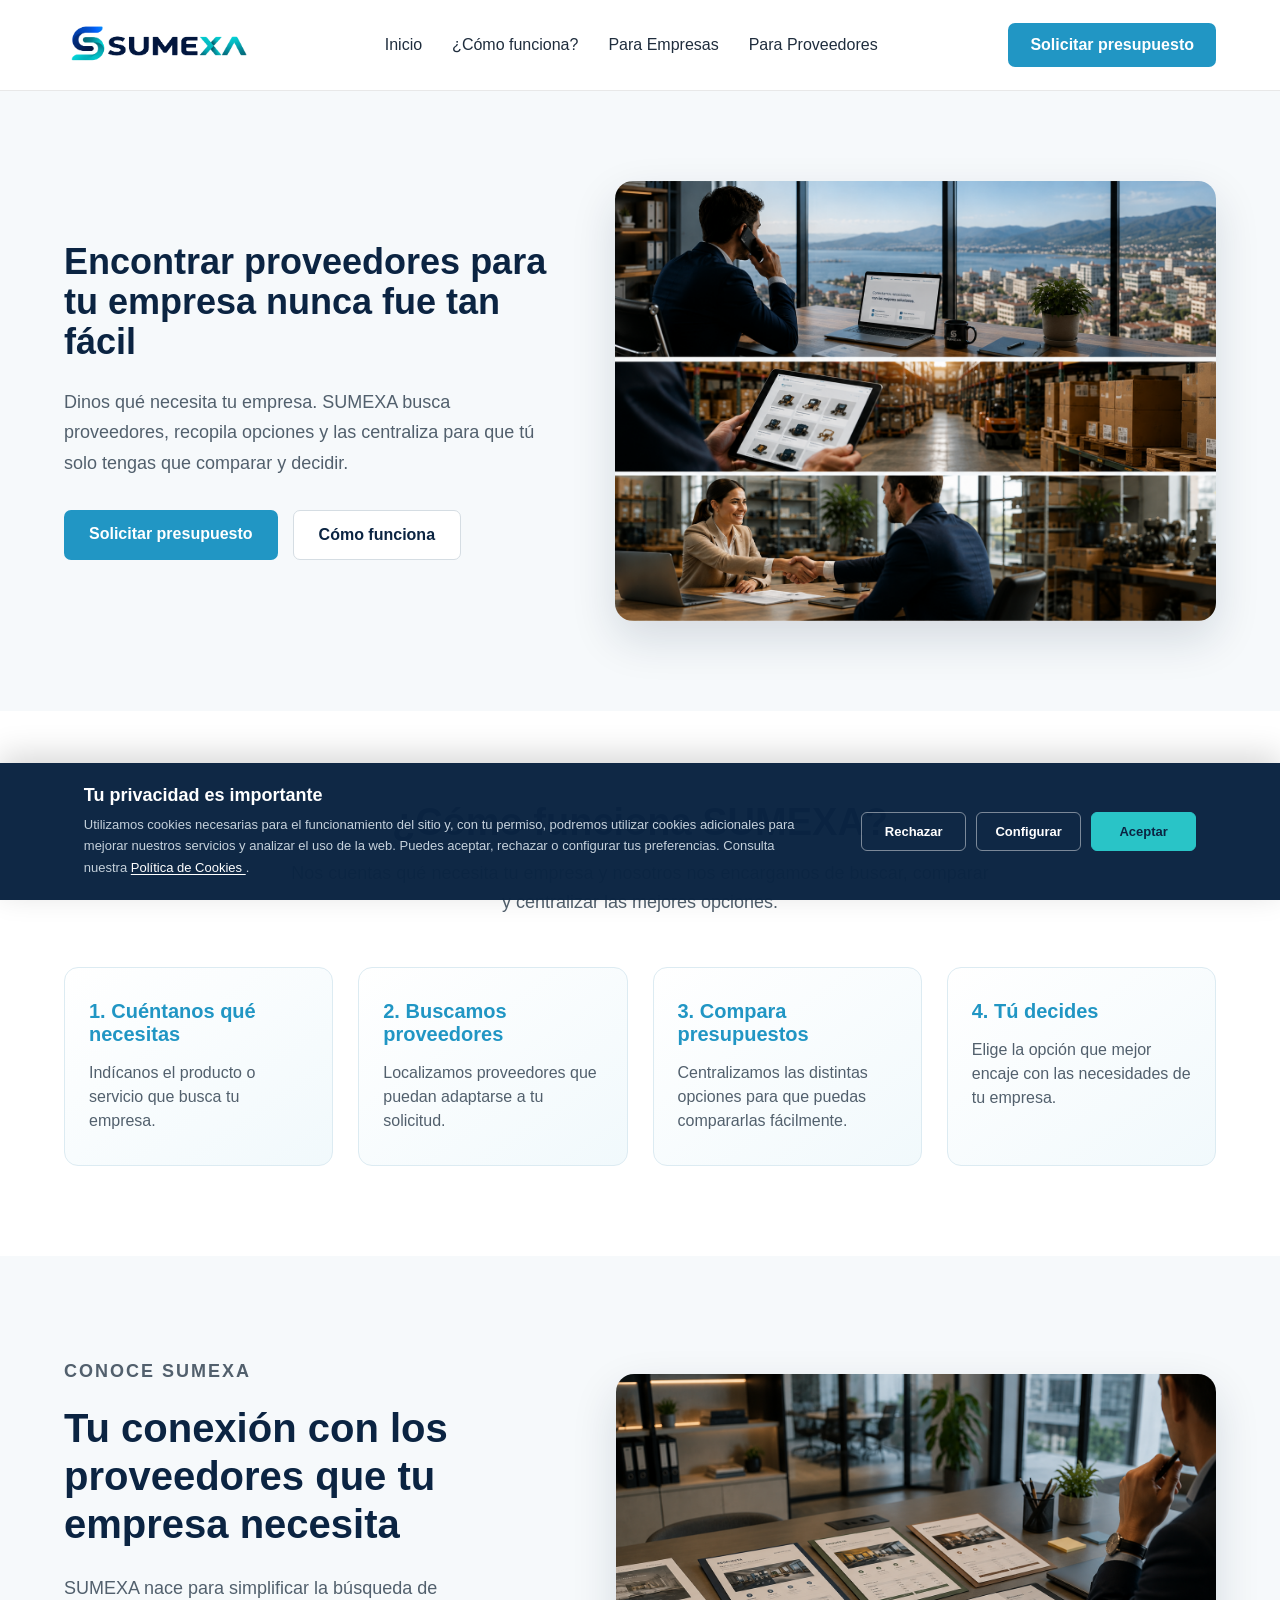
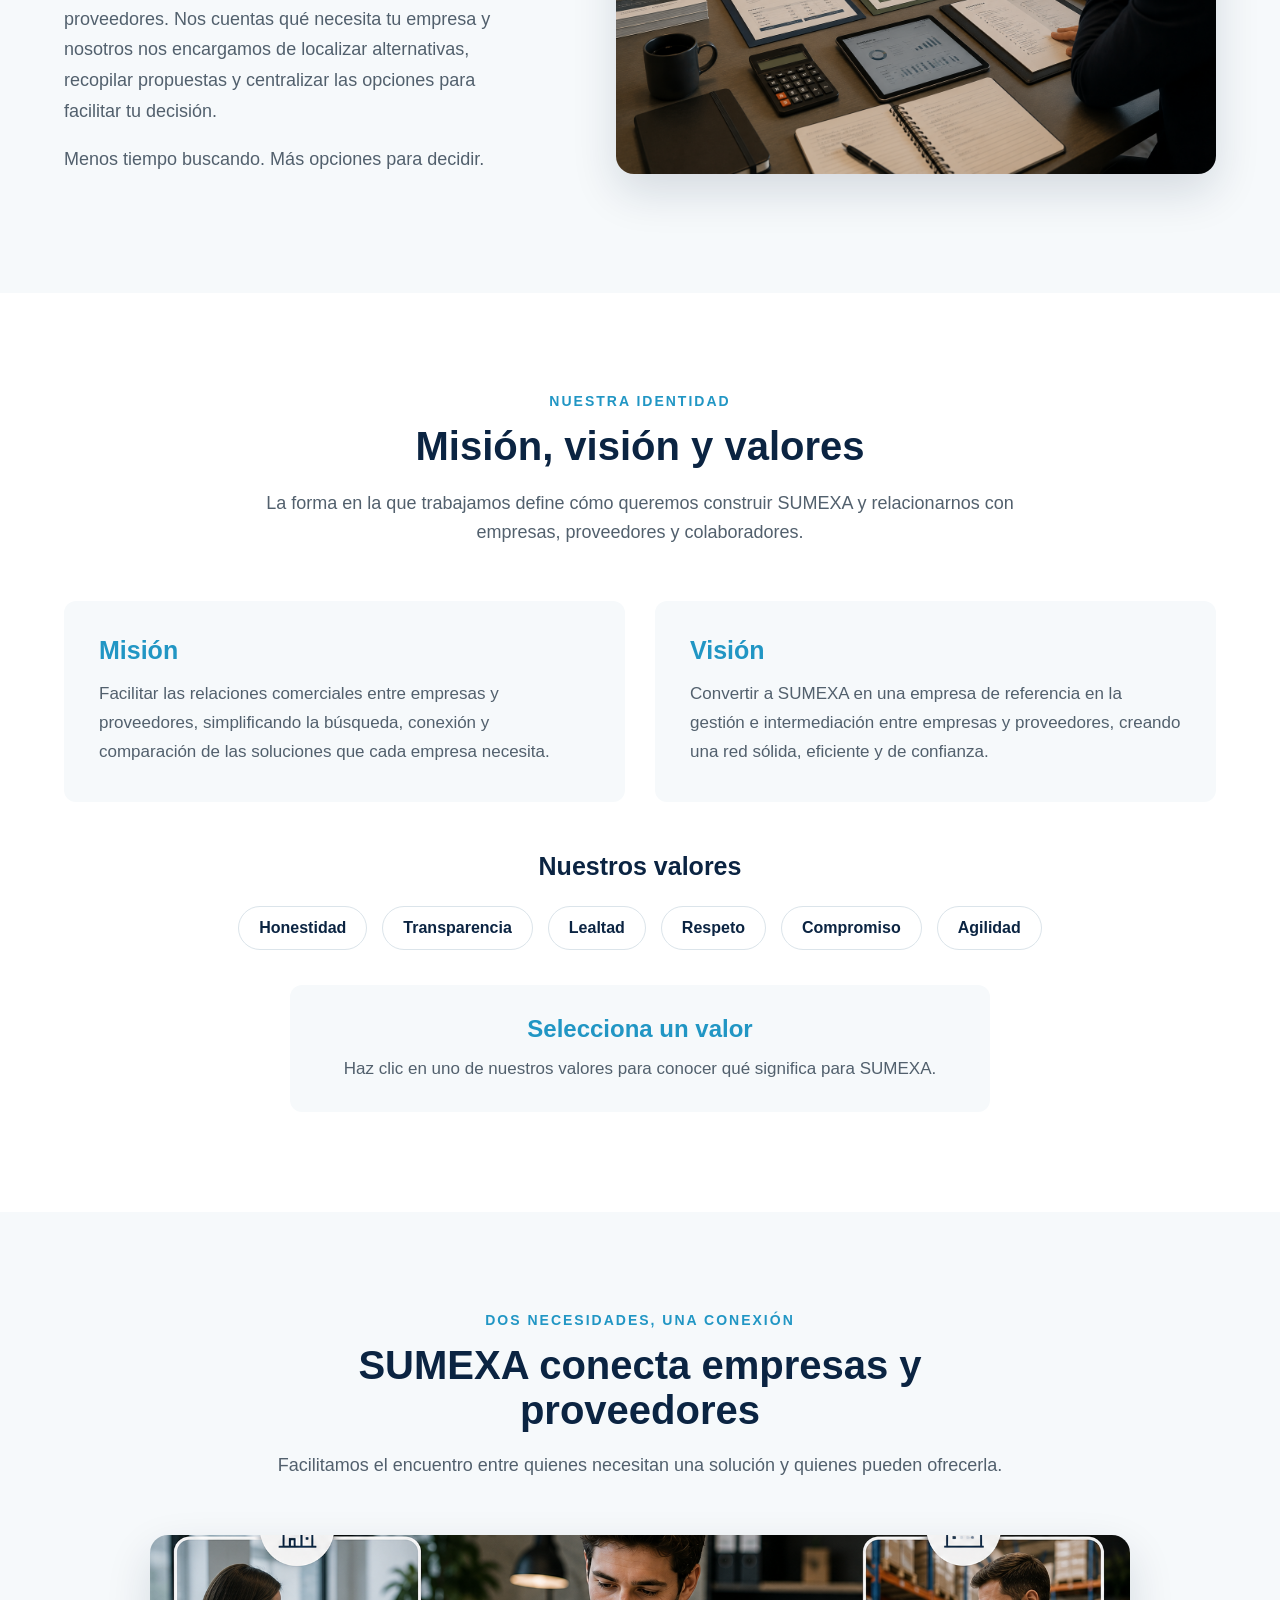
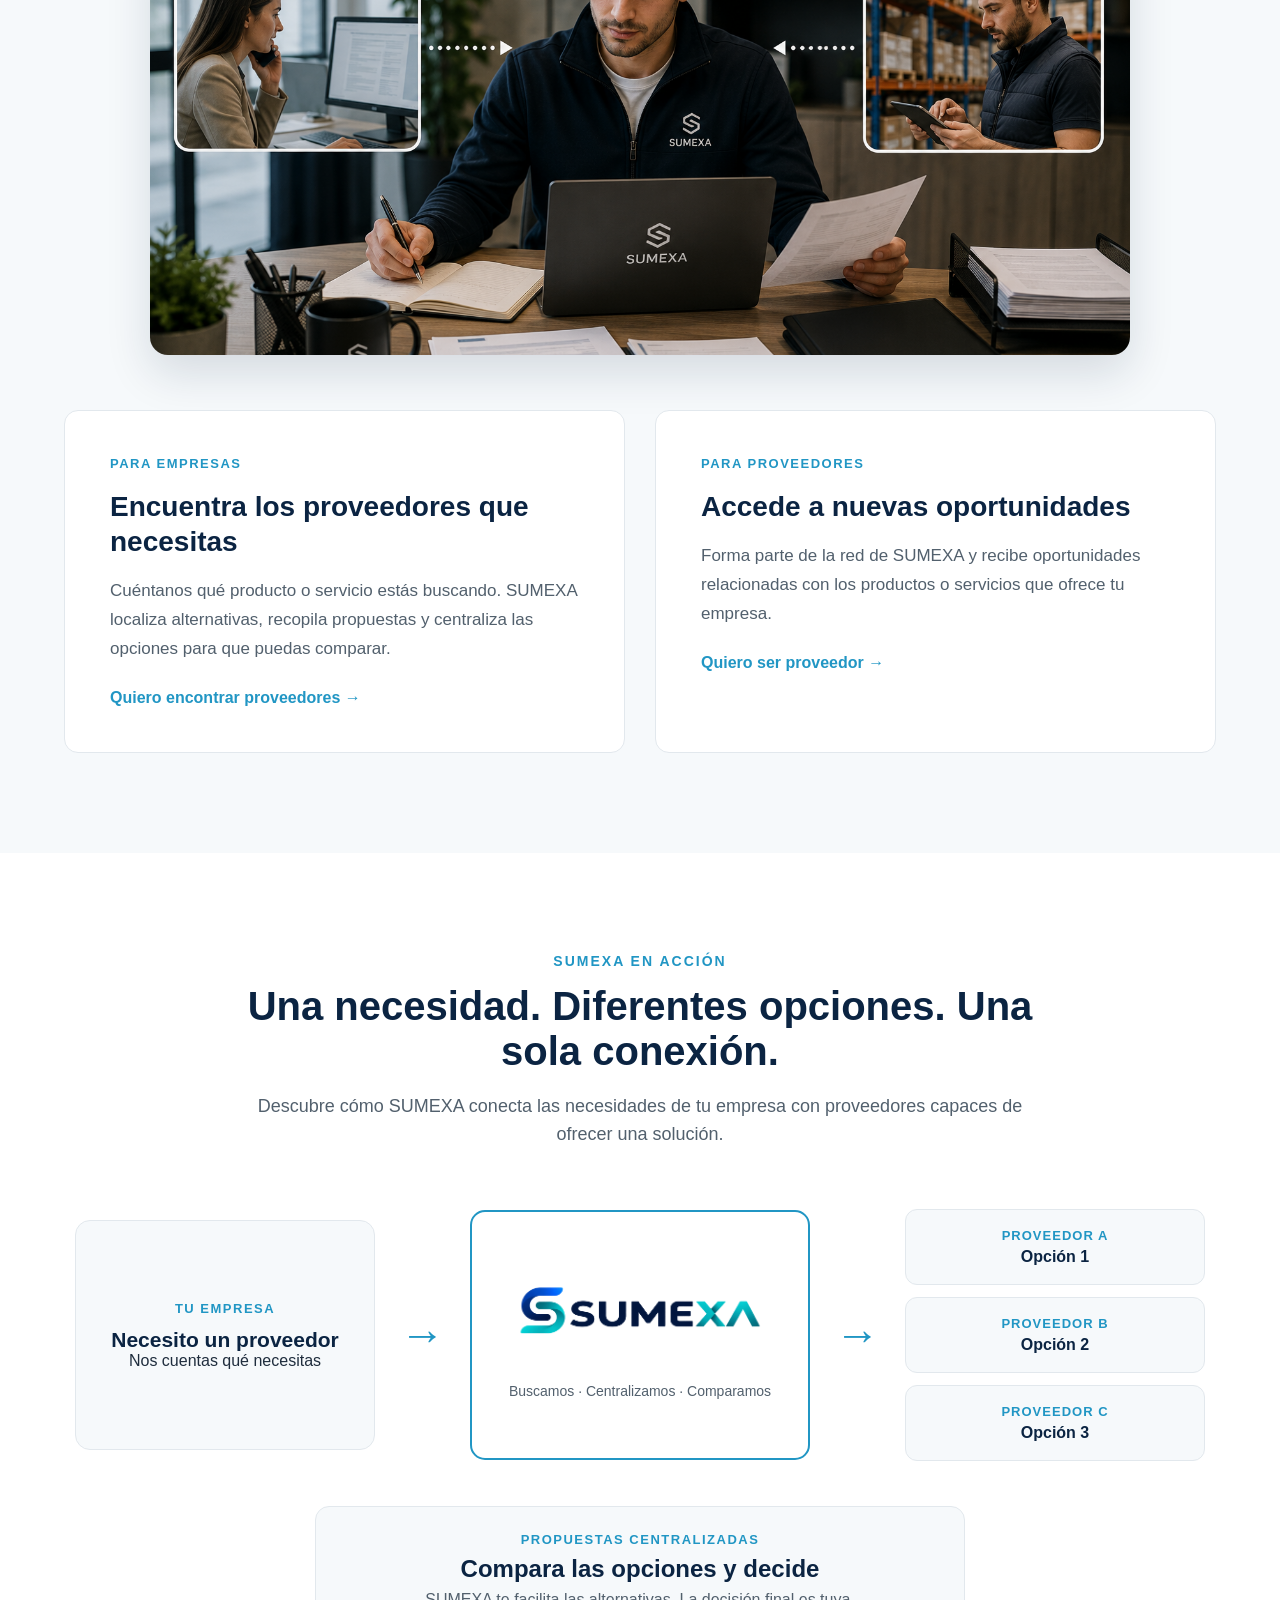
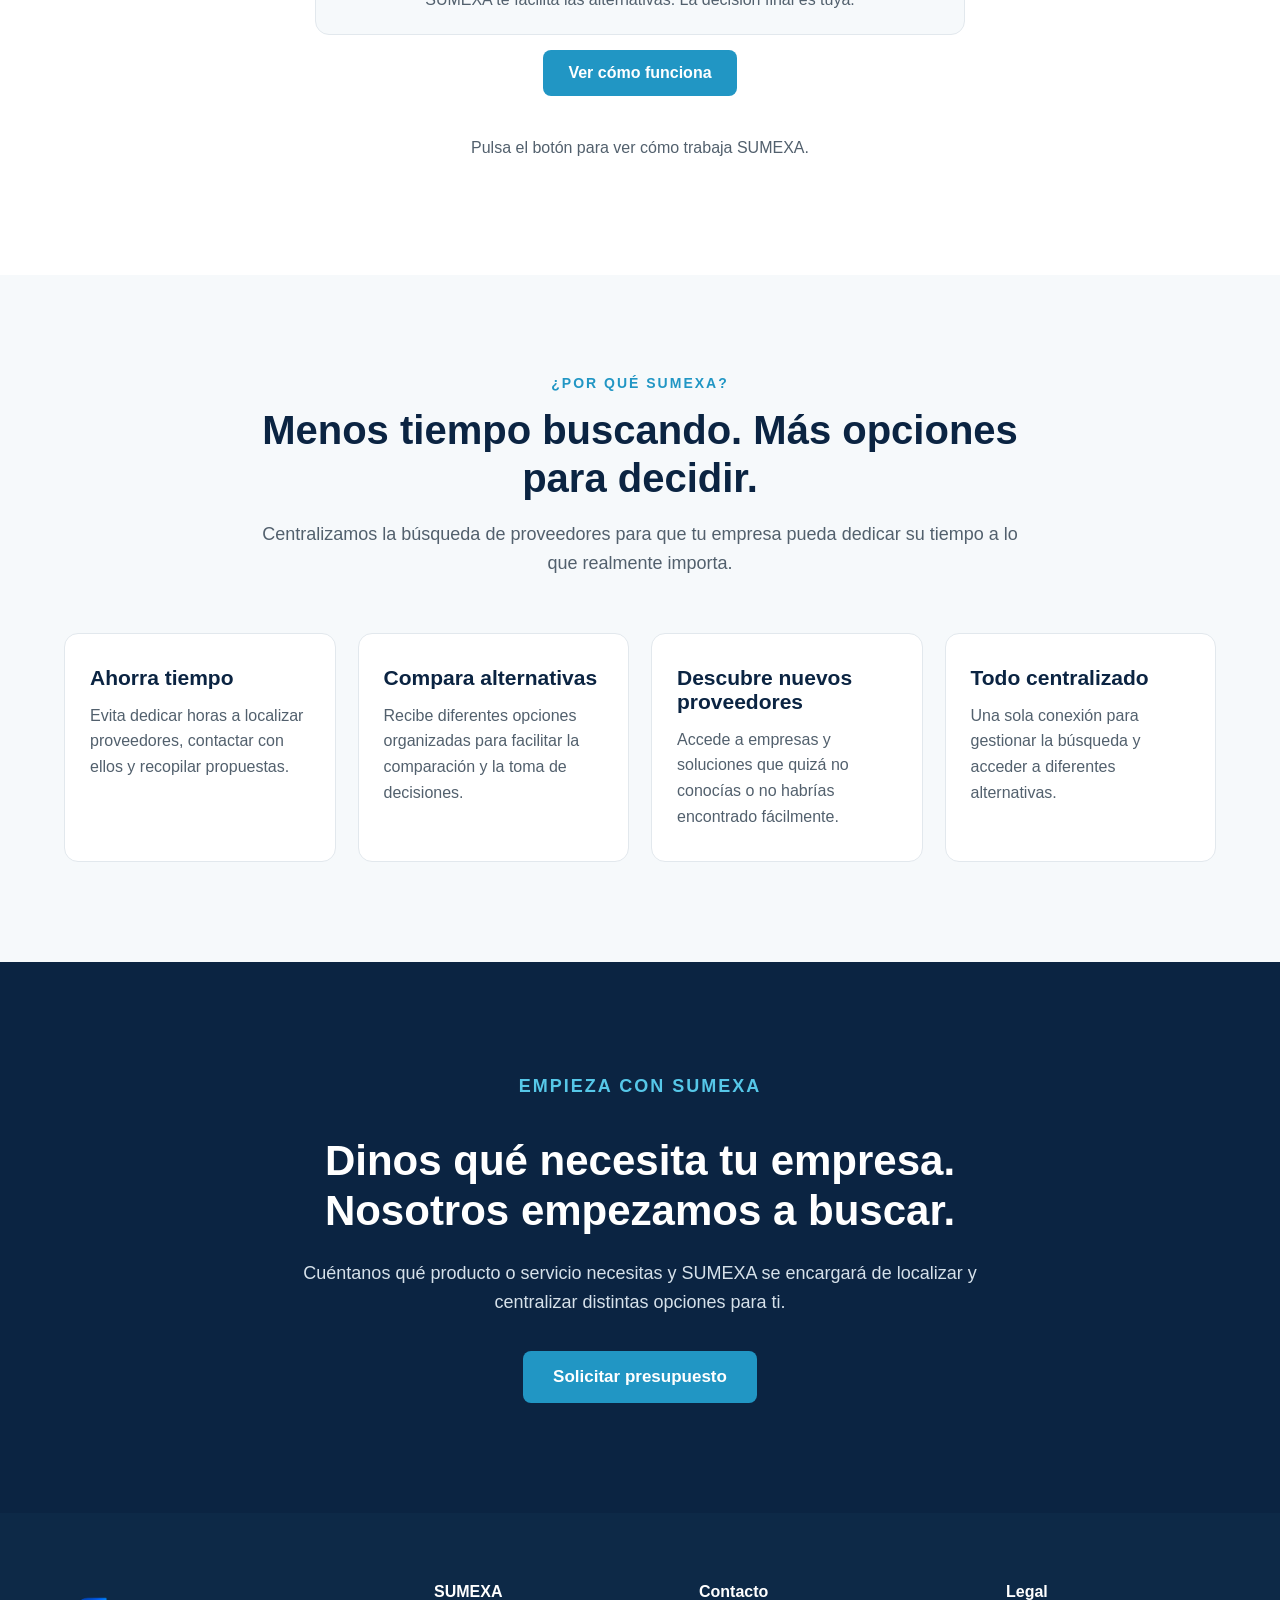
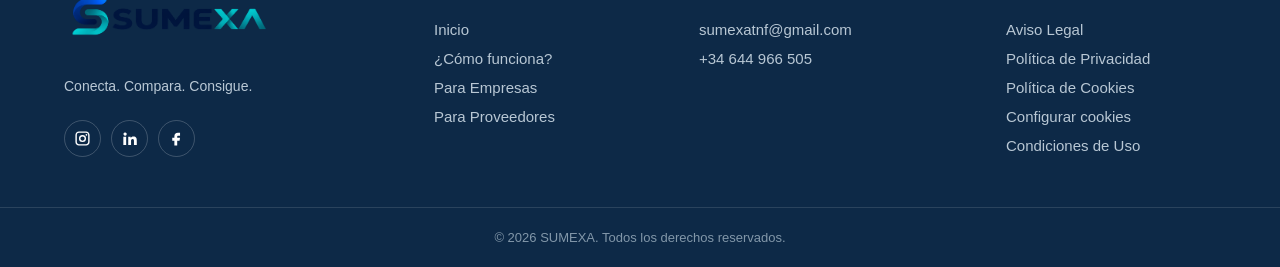
==== commit 7cce67f0: "Add files via upload corrección del footer" ====
--- a/index.html
+++ b/index.html
@@ -383,7 +383,7 @@
         <!-- MARCA -->
         <div class="footer-marca">
 
-            <img src="sumexa-transparente.png" alt="SUMEXA">
+            <img src="SUMEXA-TRANSPARENTE.png" alt="SUMEXA">
 
             <p>Conecta. Compara. Consigue.</p>
 
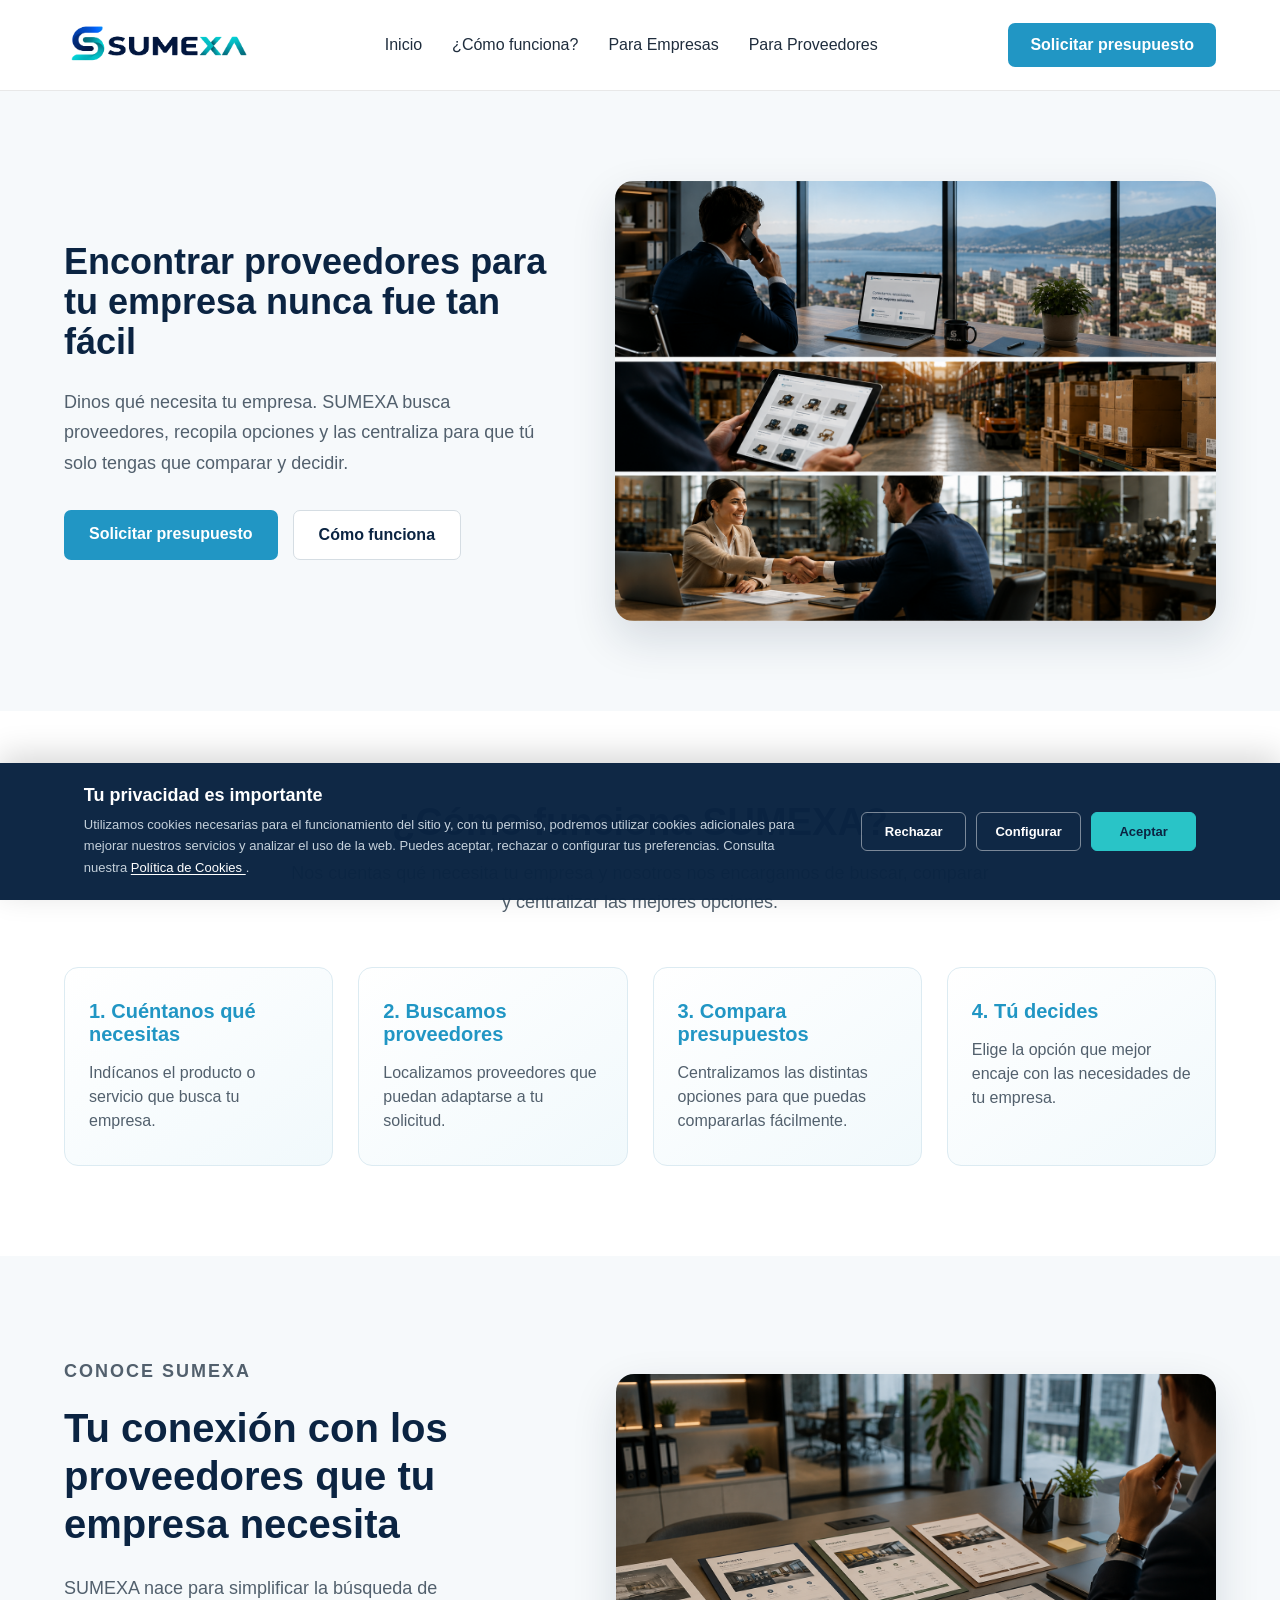
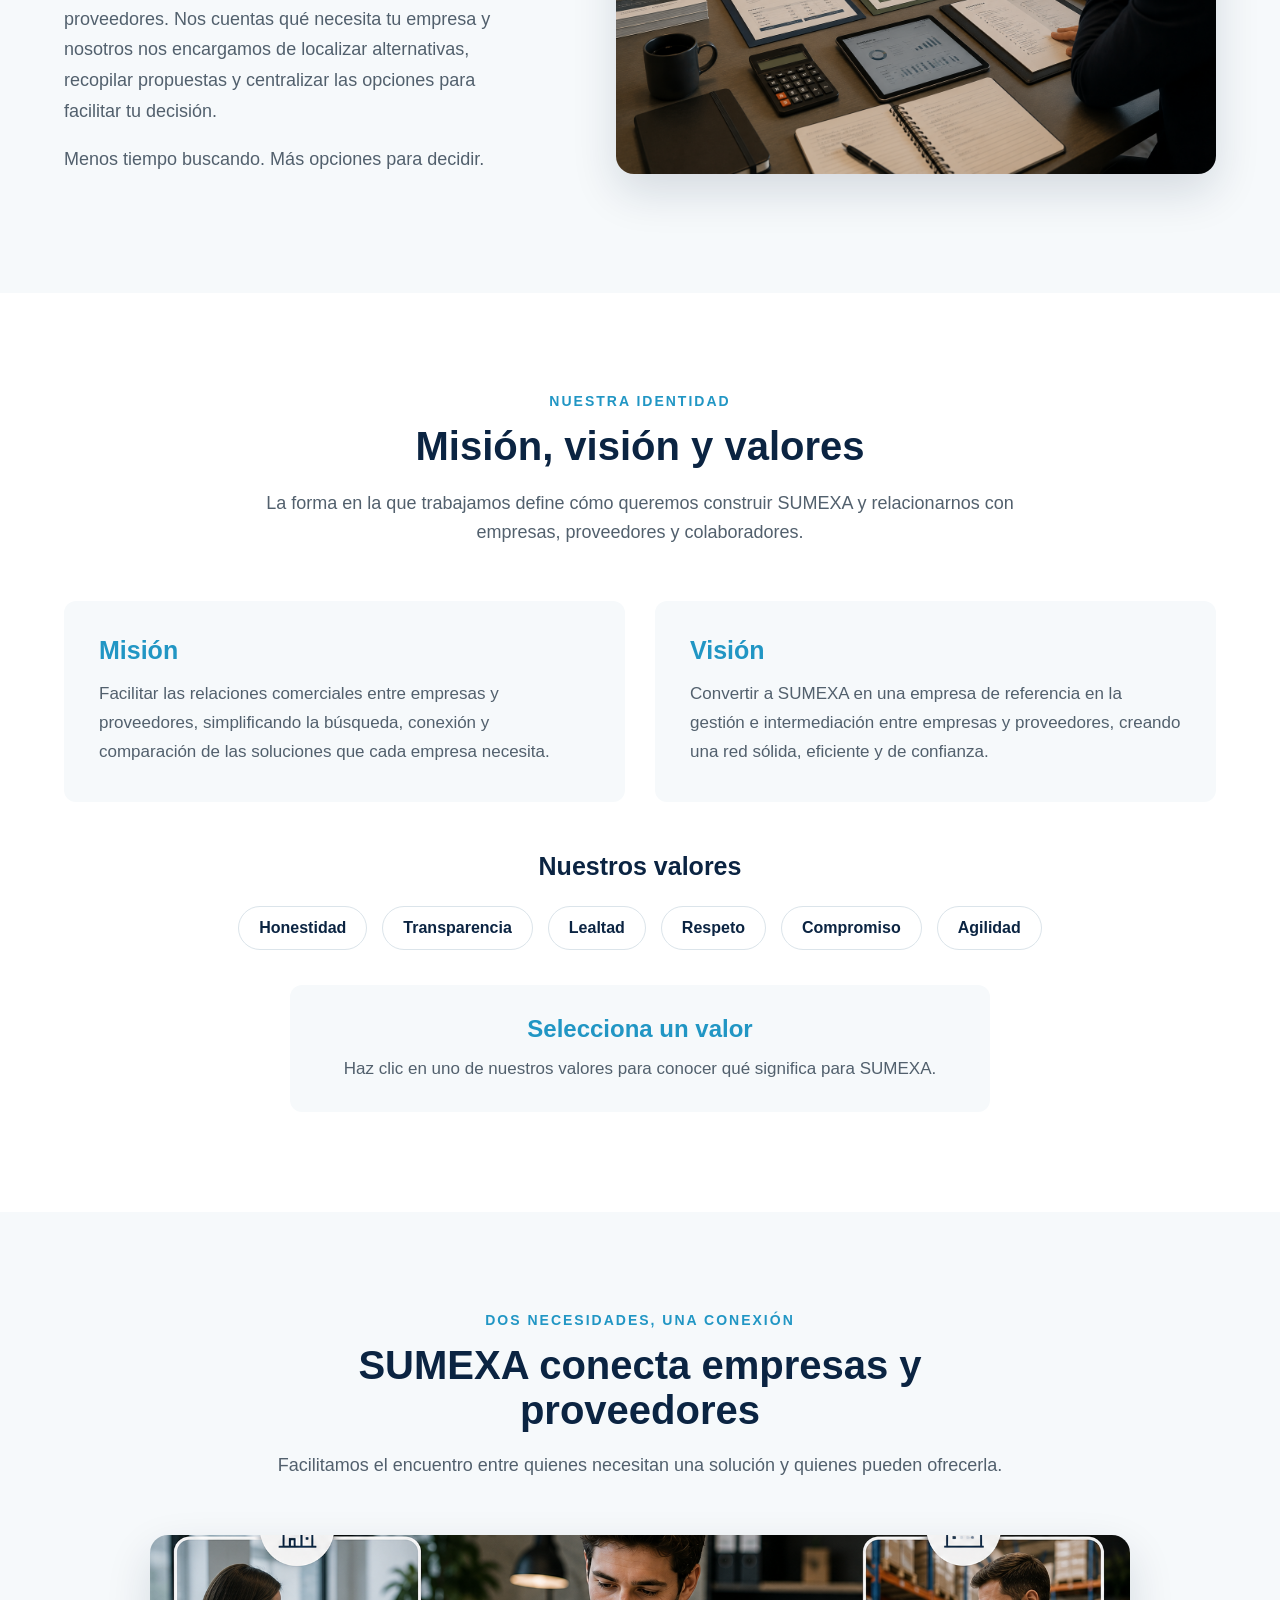
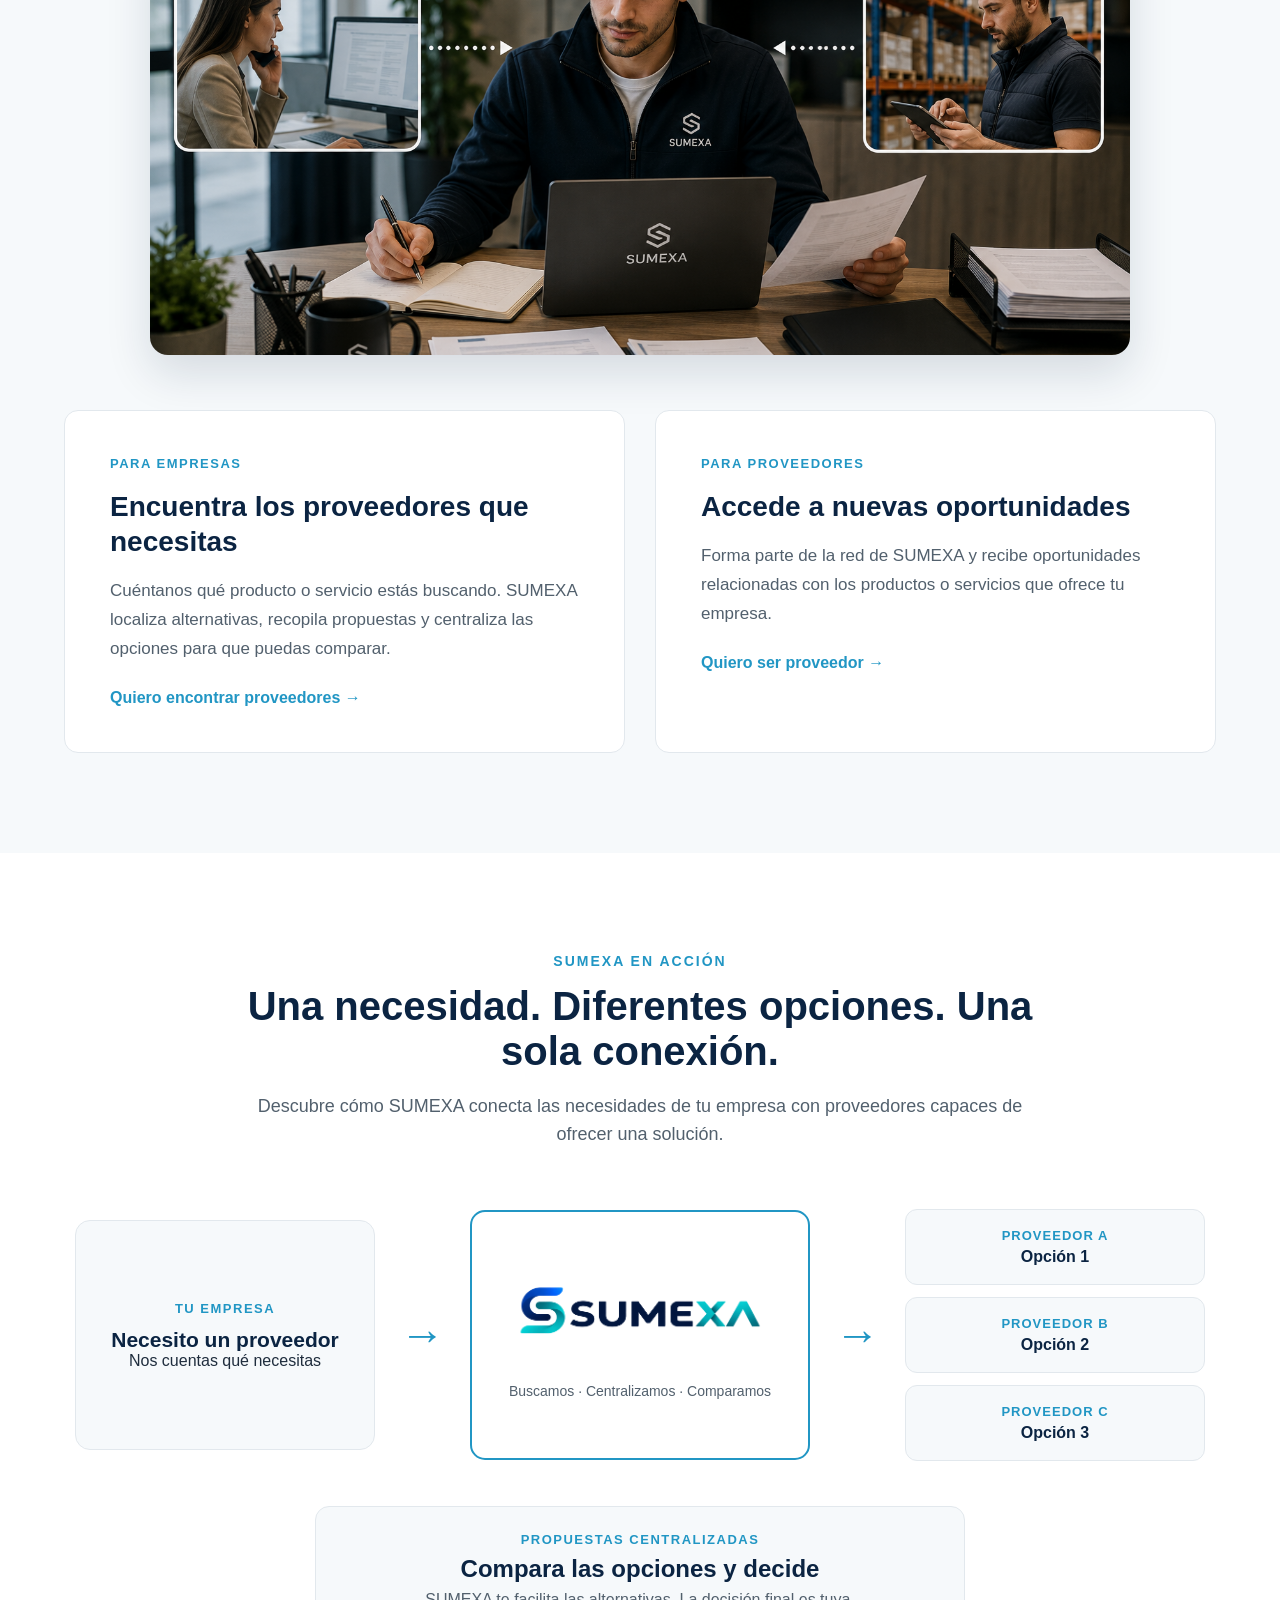
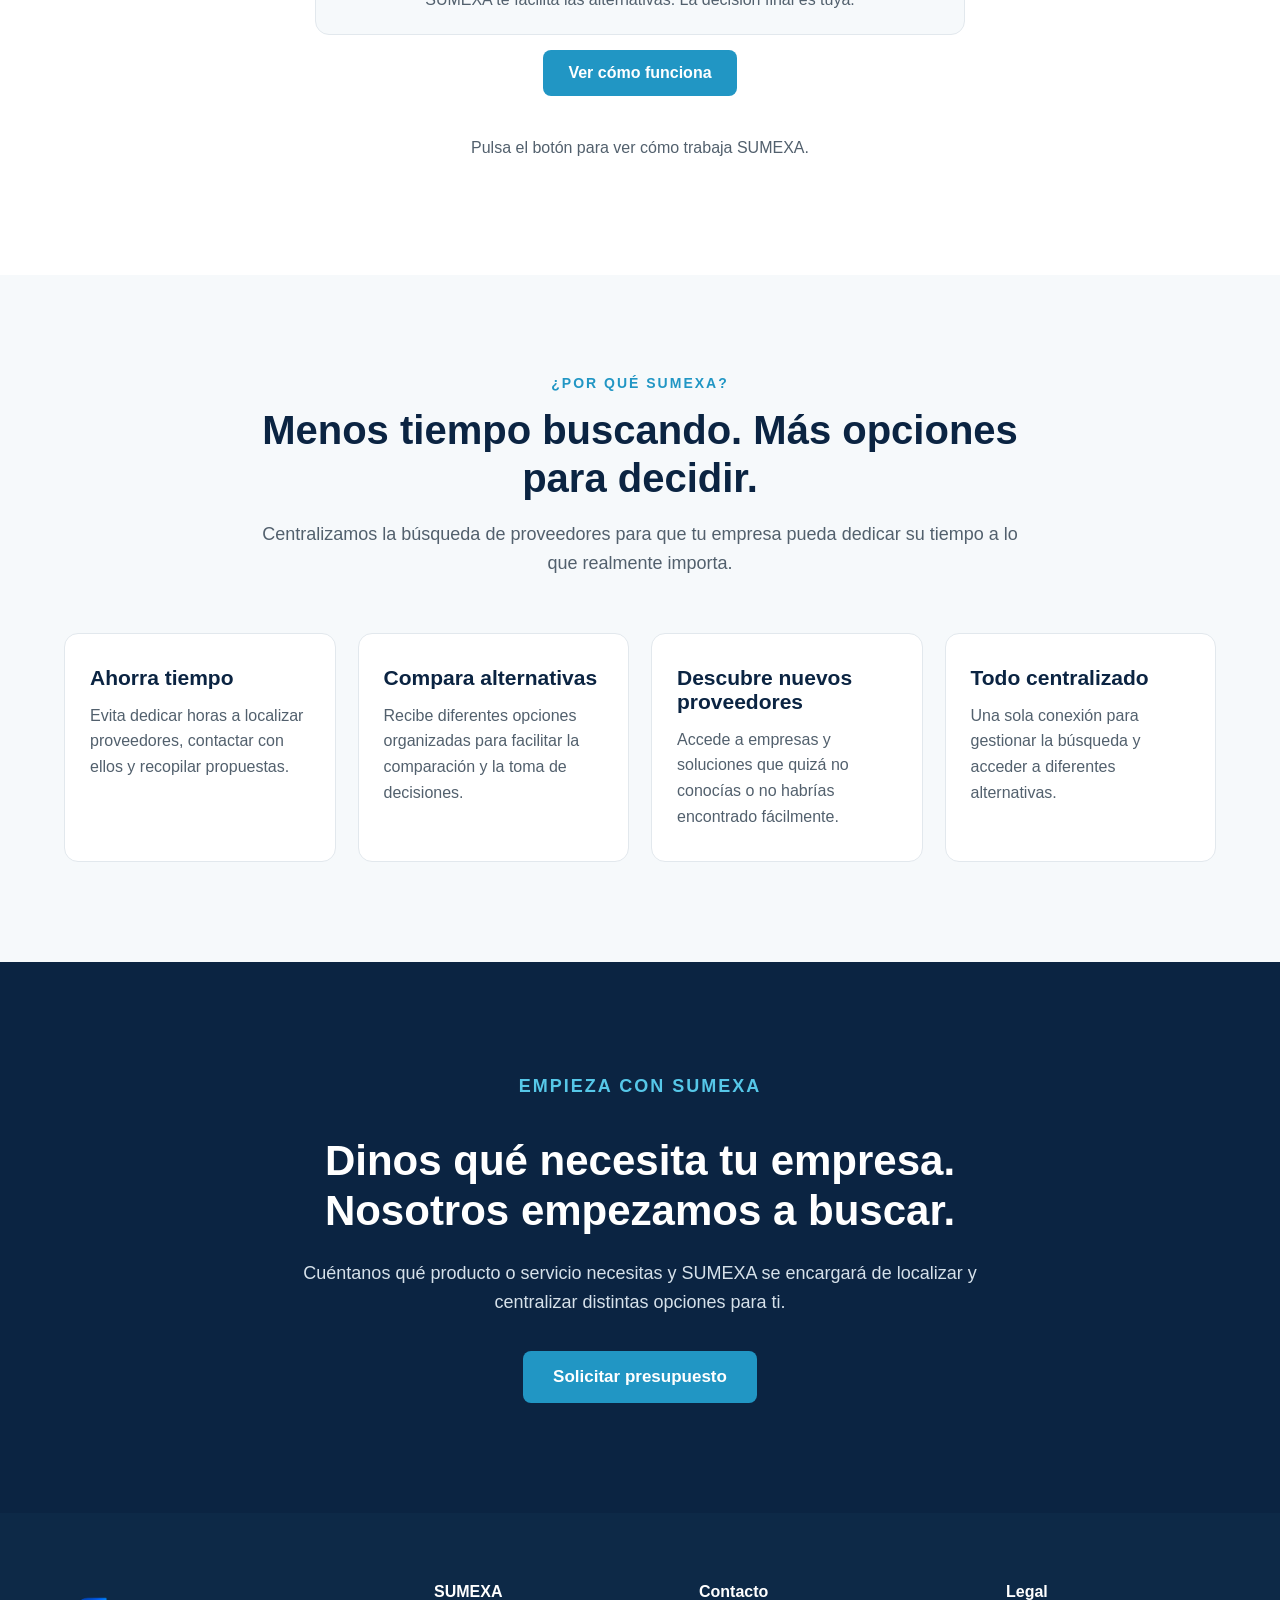
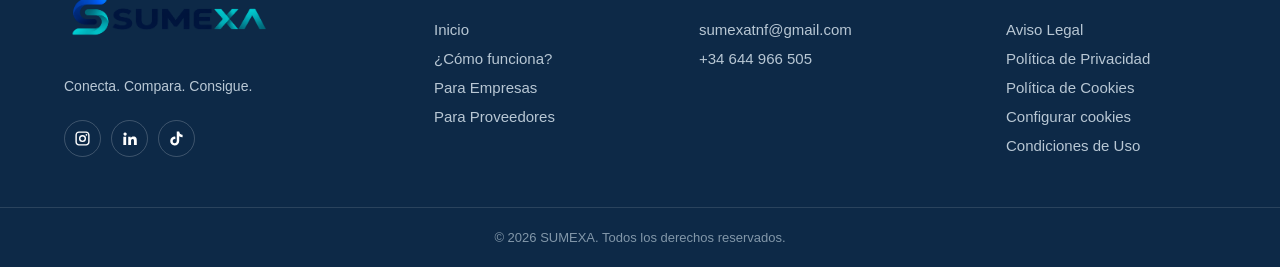
==== commit a9c1b1ec: "Update index.html" ====
--- a/index.html
+++ b/index.html
@@ -225,7 +225,7 @@
                     tu empresa.
                 </p>
 
-                <a href="#" class="enlace-opcion">
+                <a href="quiero-ser-proveedor.html" class="enlace-opcion">
                     Quiero ser proveedor →
                 </a>
             </div>
@@ -403,12 +403,12 @@
                     </svg>
                 </a>
 
-                <!-- Facebook -->
-                <a href="https://www.facebook.com/share/19Upxxxk6L/?mibextid=wwXIfr" target="_blank" aria-label="Facebook">
-                    <svg viewBox="0 0 24 24">
-                        <path d="M14 8h3V4h-3c-3.3 0-5 2-5 5v2H6v4h3v7h4v-7h3.3l.7-4H13V9c0-.7.3-1 1-1z"/>
-                    </svg>
-                </a>
+               <!-- TikTok -->
+<a href="https://www.tiktok.com/@sumexa.es" target="_blank" aria-label="TikTok">
+    <svg viewBox="0 0 24 24">
+        <path d="M19.59 6.69a4.83 4.83 0 0 1-3.77-4.25V2h-3.45v13.67a2.89 2.89 0 1 1-2-2.76V9.4a6.33 6.33 0 1 0 5.45 6.27V8.73a8.16 8.16 0 0 0 4.77 1.52V6.81a4.85 4.85 0 0 1-1-.12z"/>
+    </svg>
+</a>
 
             </div>
 
@@ -708,4 +708,4 @@
 
 <script src="cookies.js"></script>
 </body>
-</html>+</html>
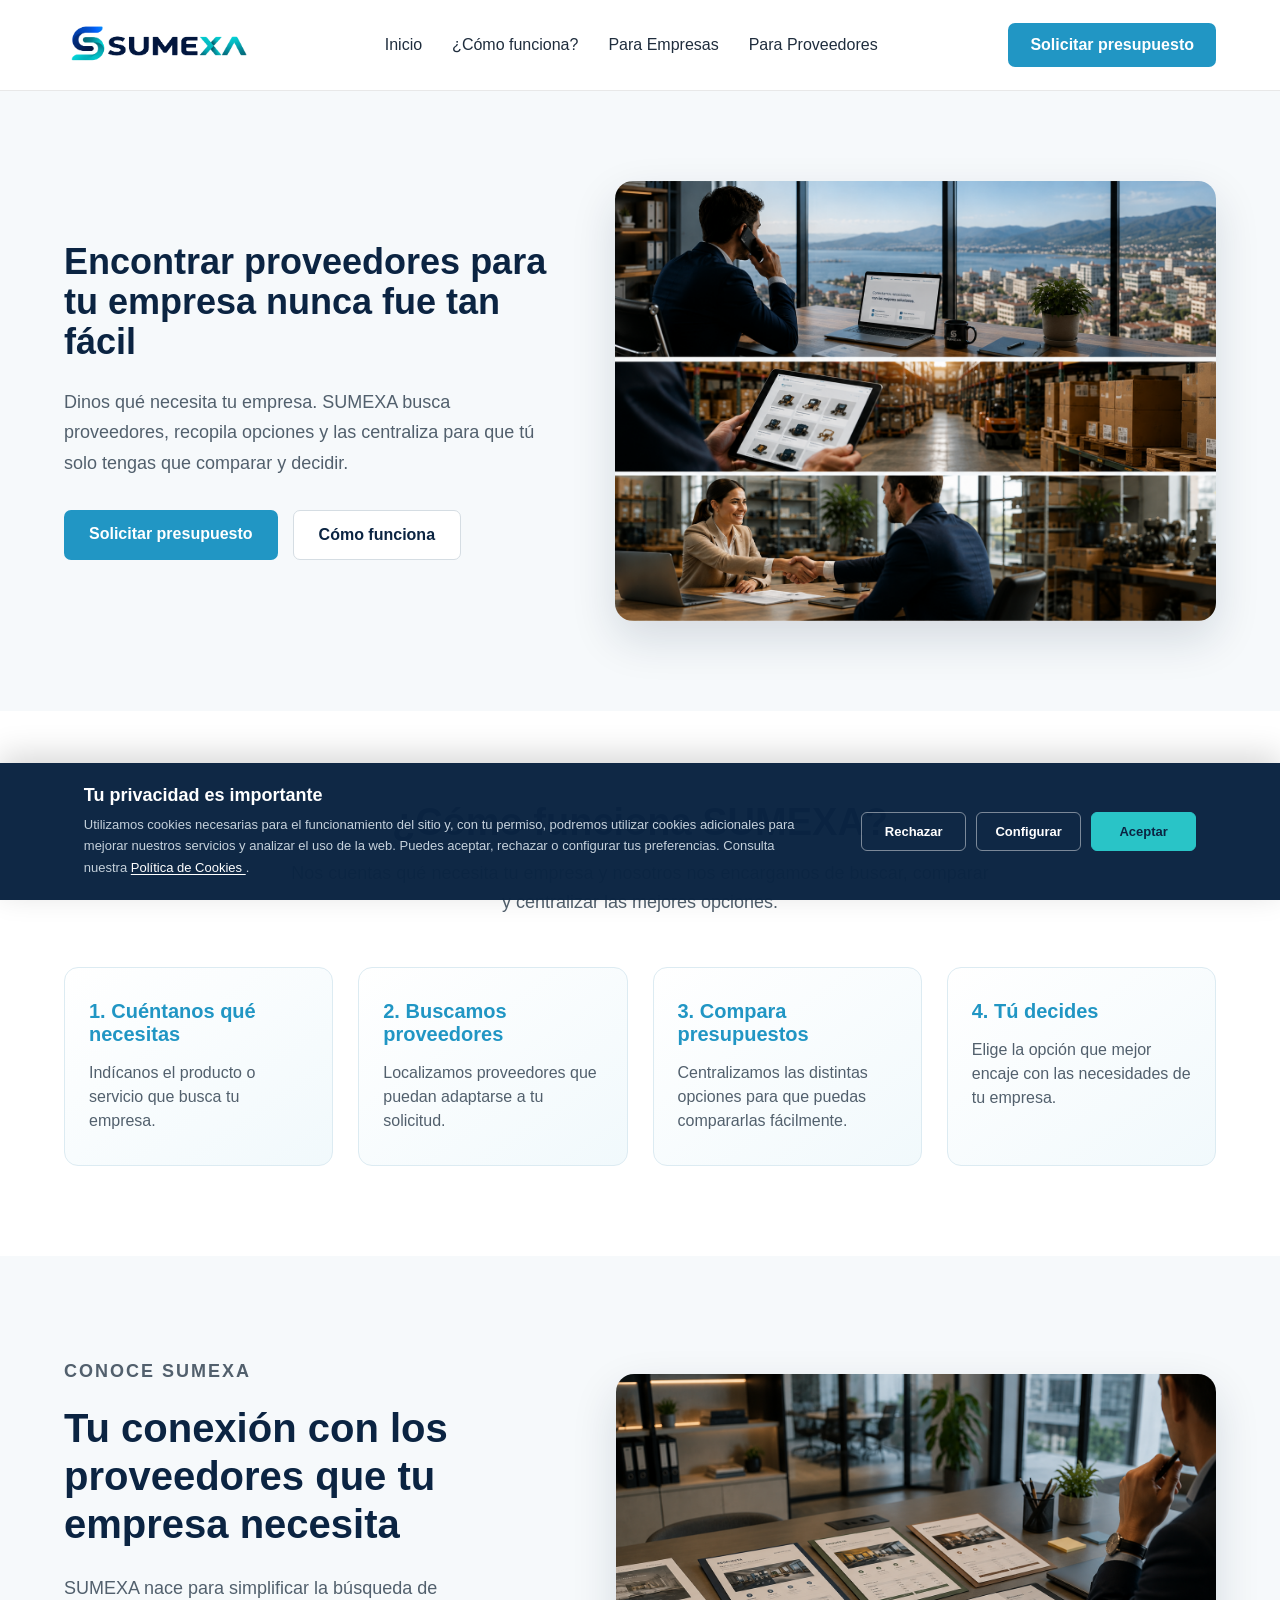
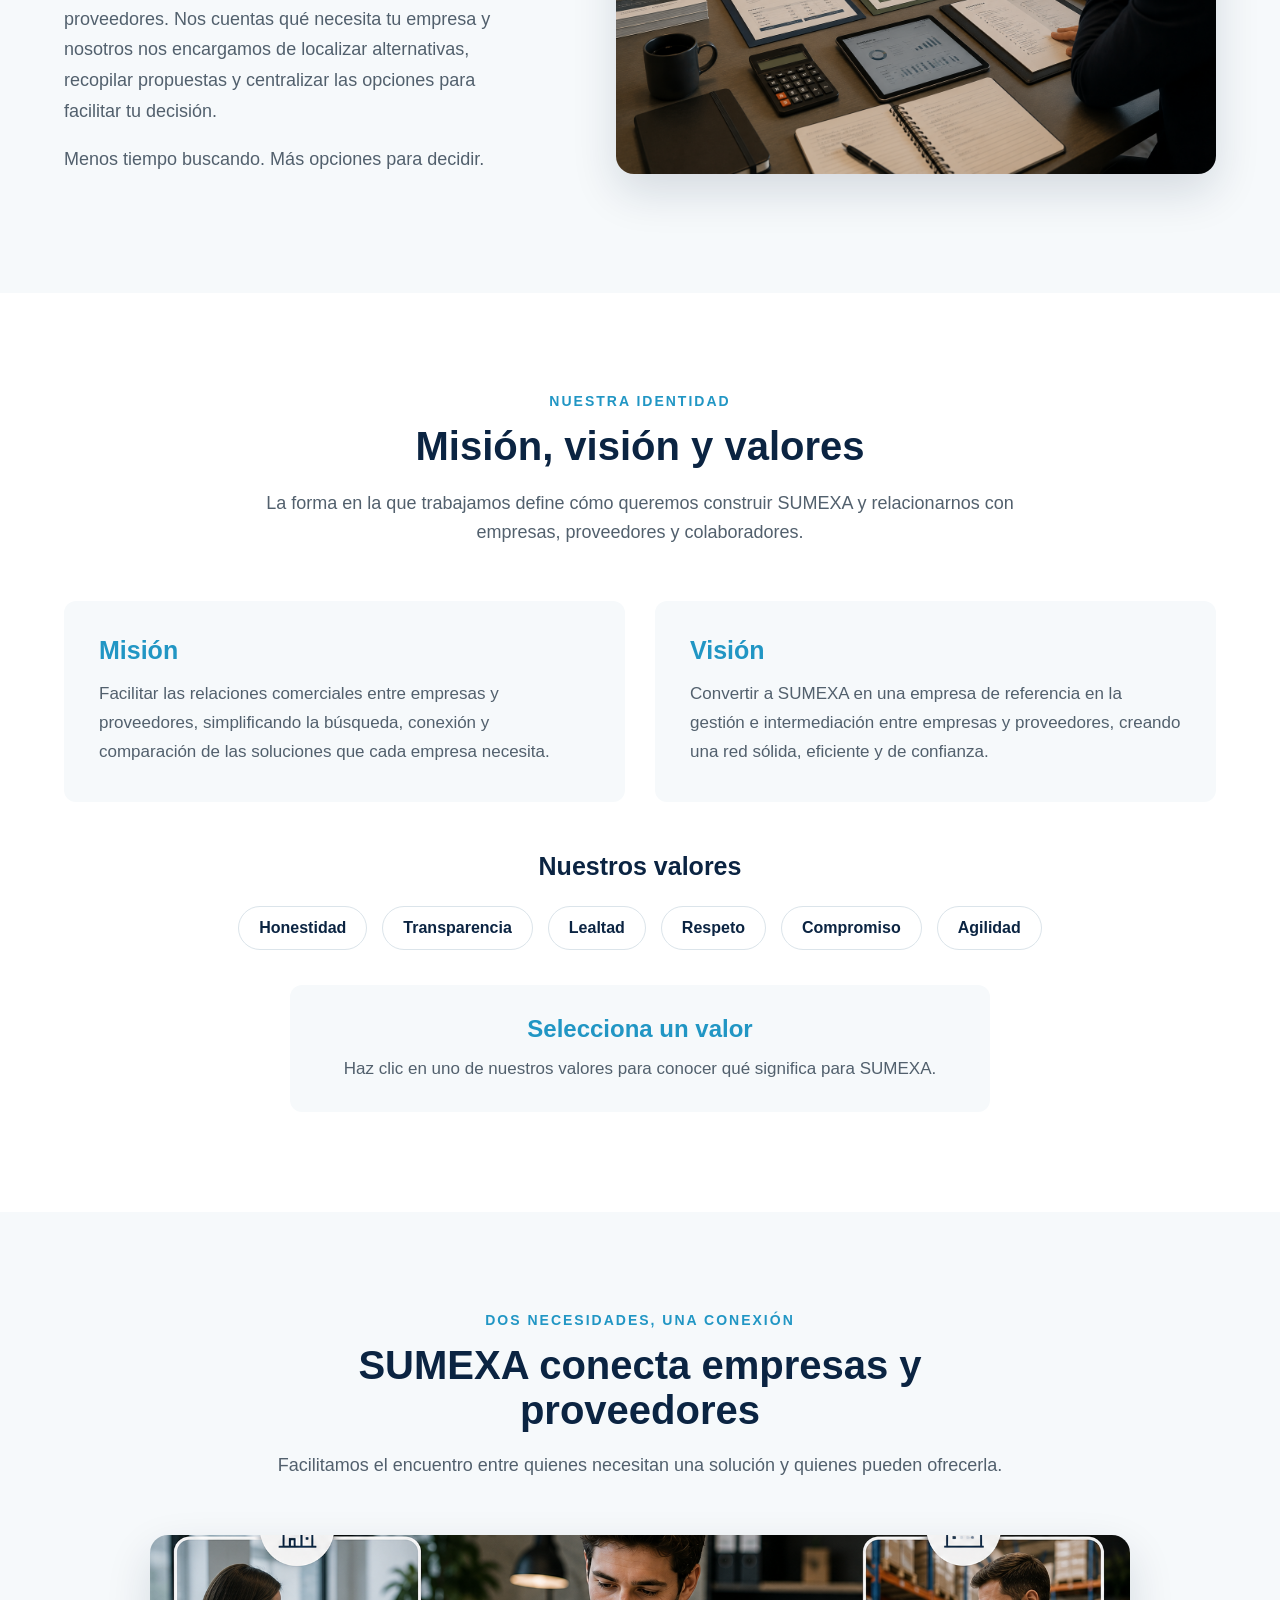
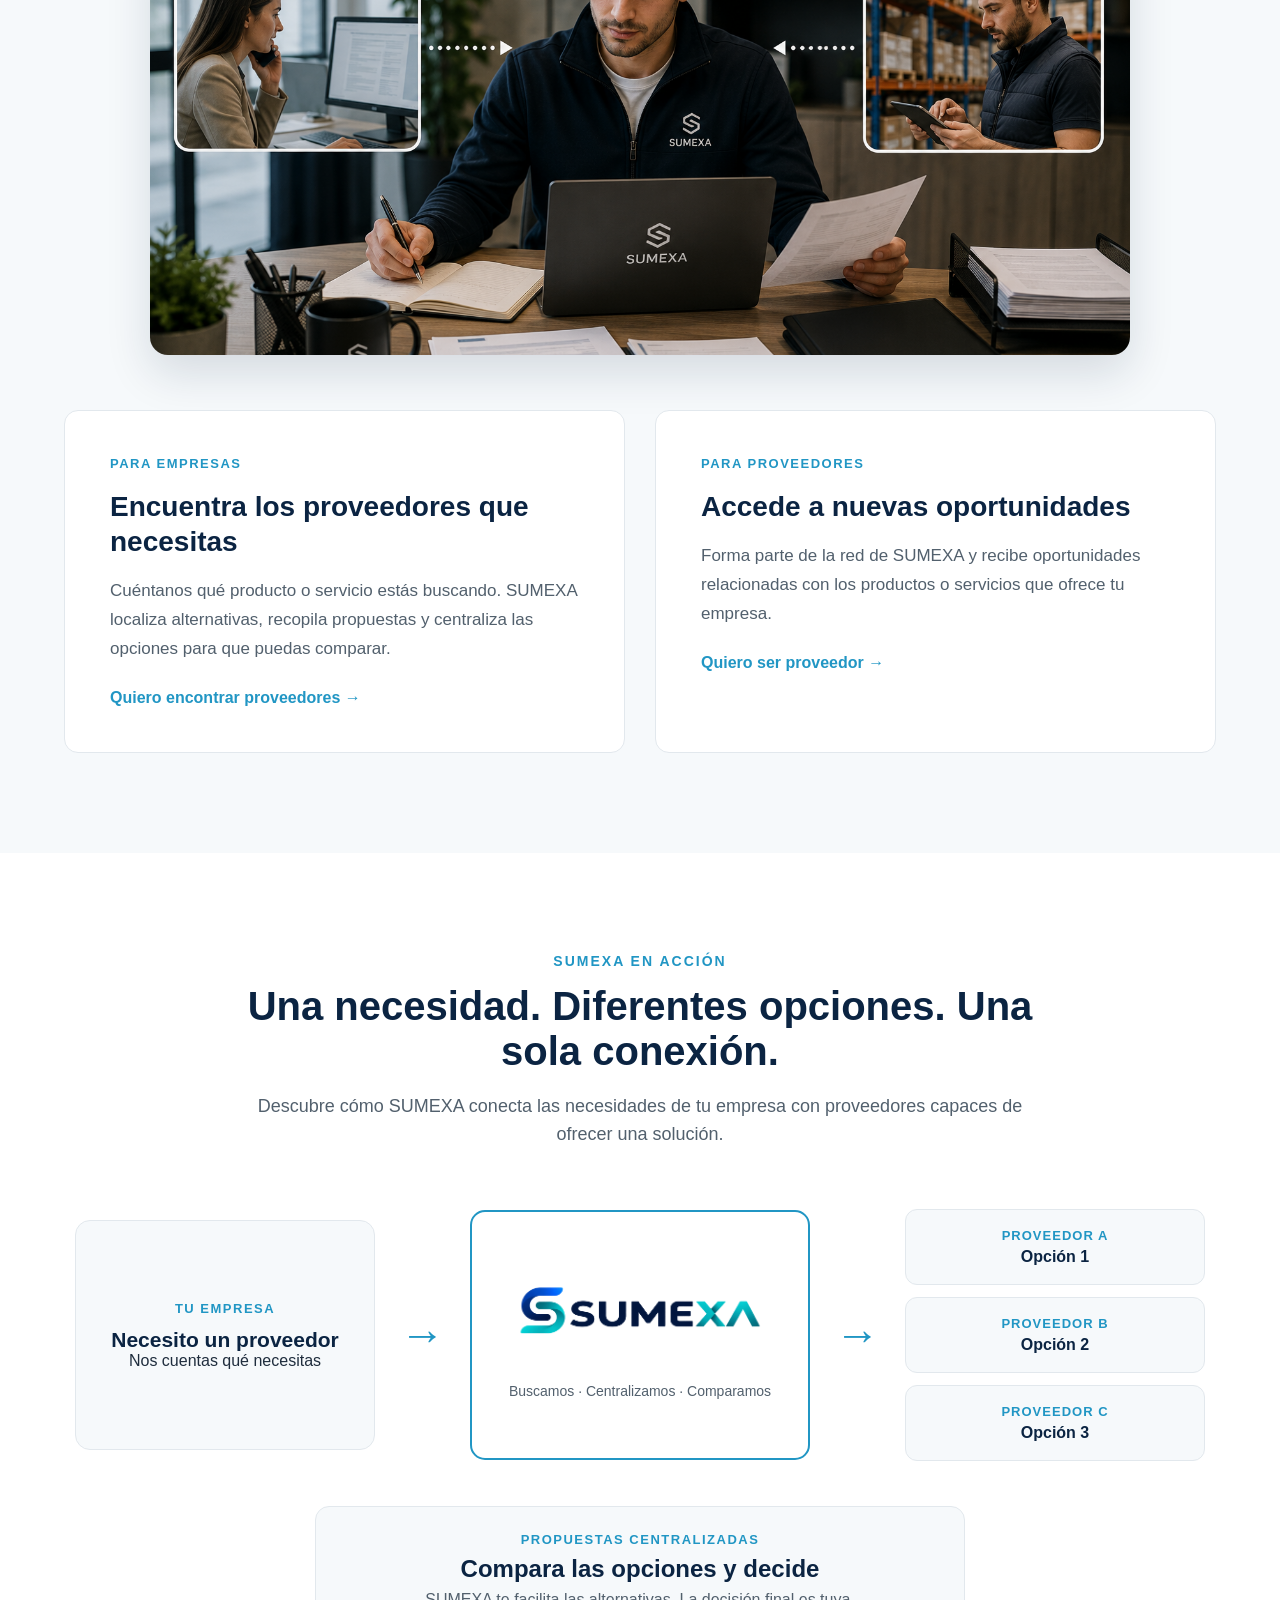
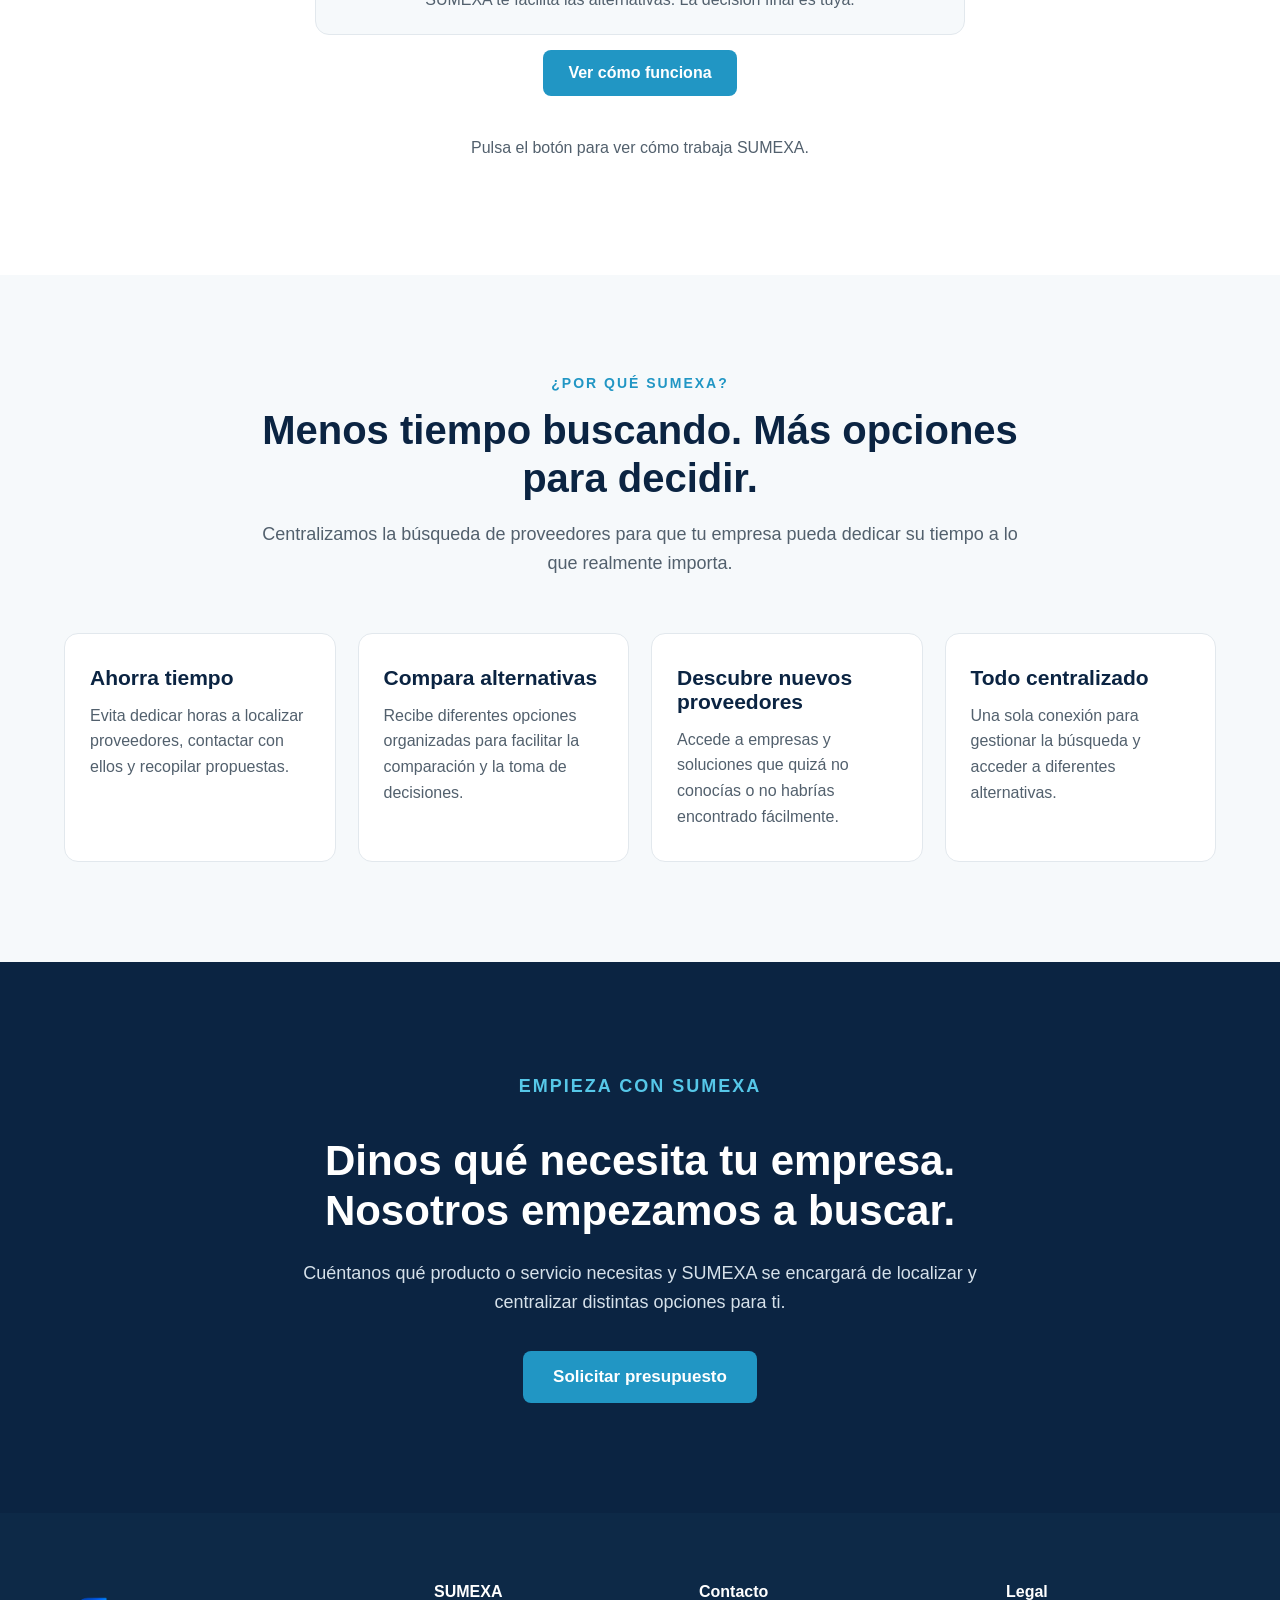
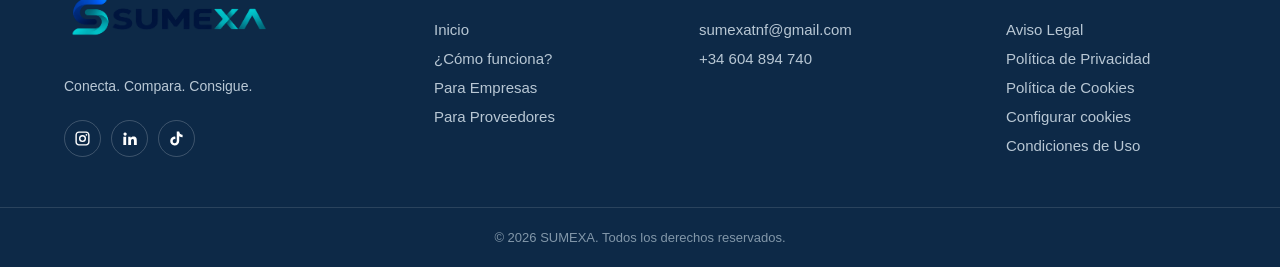
==== commit 92606002: "Update phone number link in index.html" ====
--- a/index.html
+++ b/index.html
@@ -435,8 +435,8 @@
                 sumexatnf@gmail.com
             </a>
 
-            <a href="tel:+34644966505">
-                +34 644 966 505
+            <a href="tel:+34604894740">
+                +34 604 894 740
             </a>
 
         </div>
